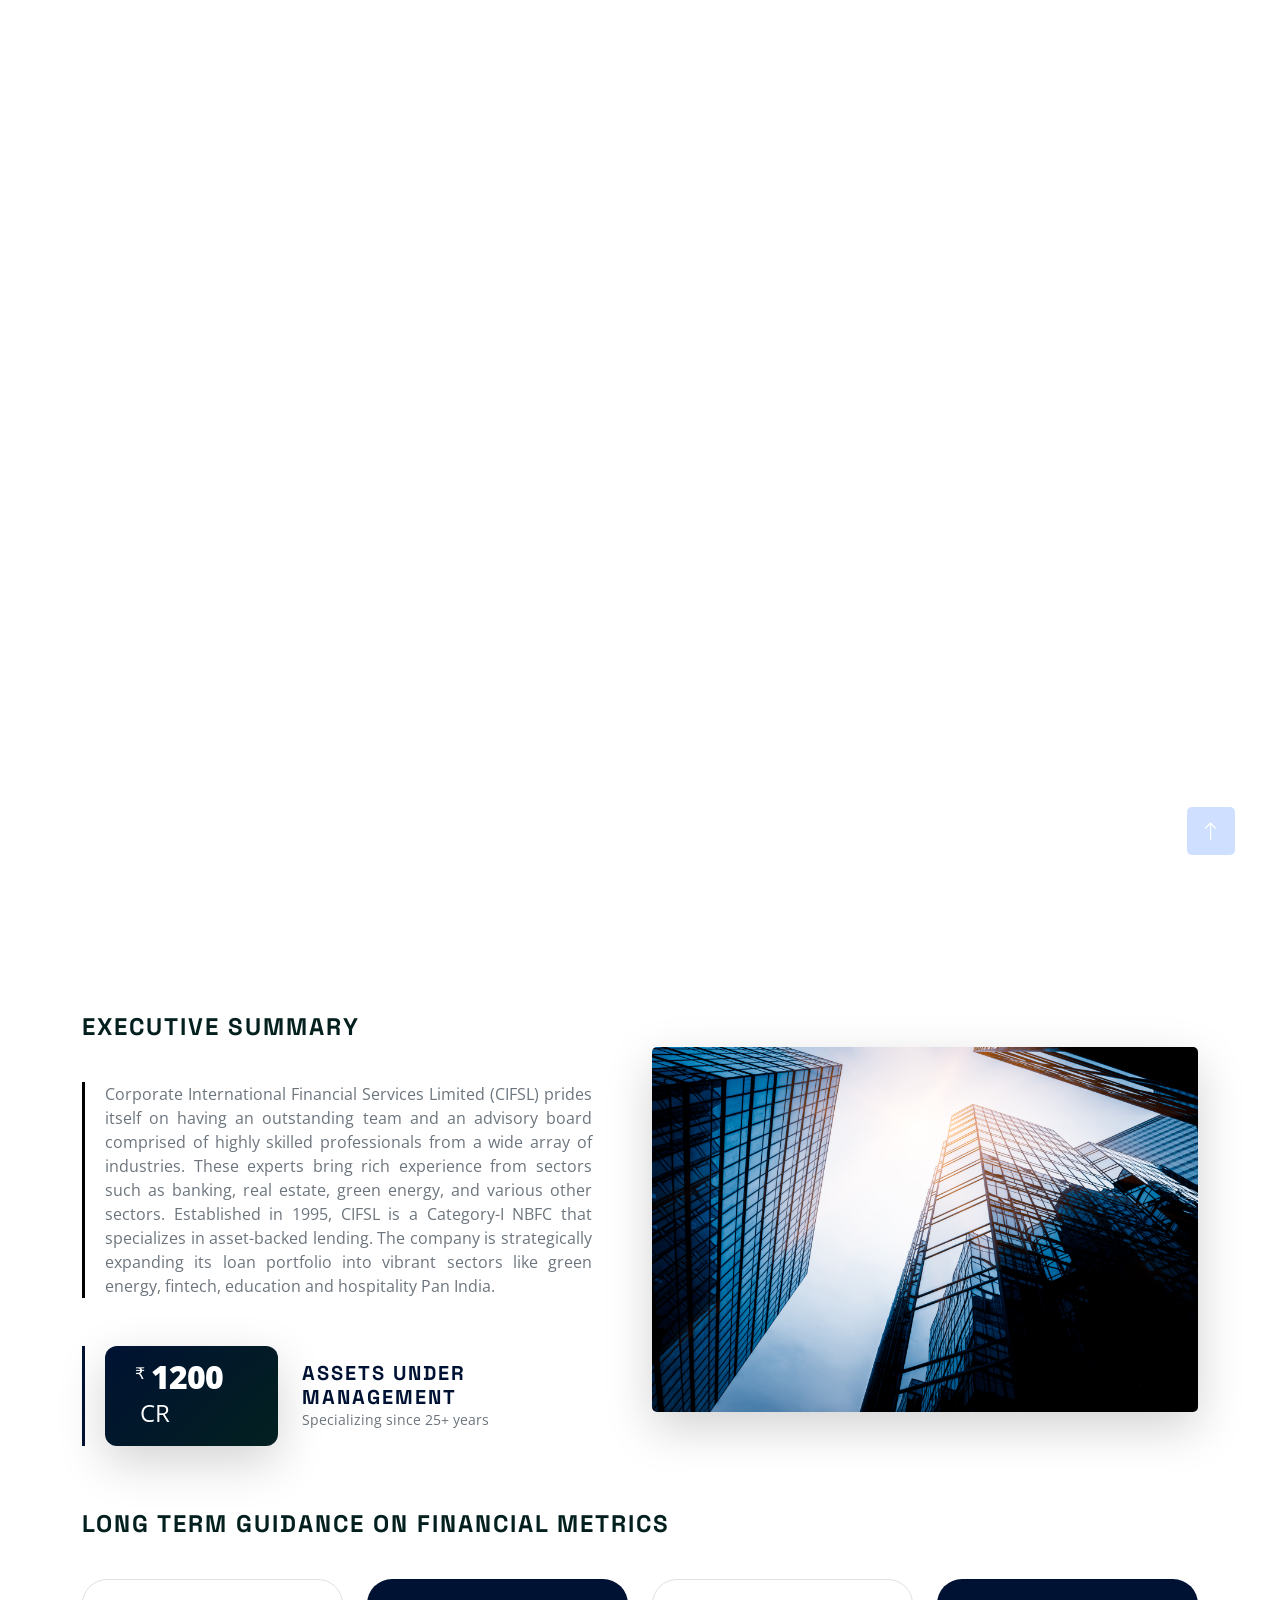
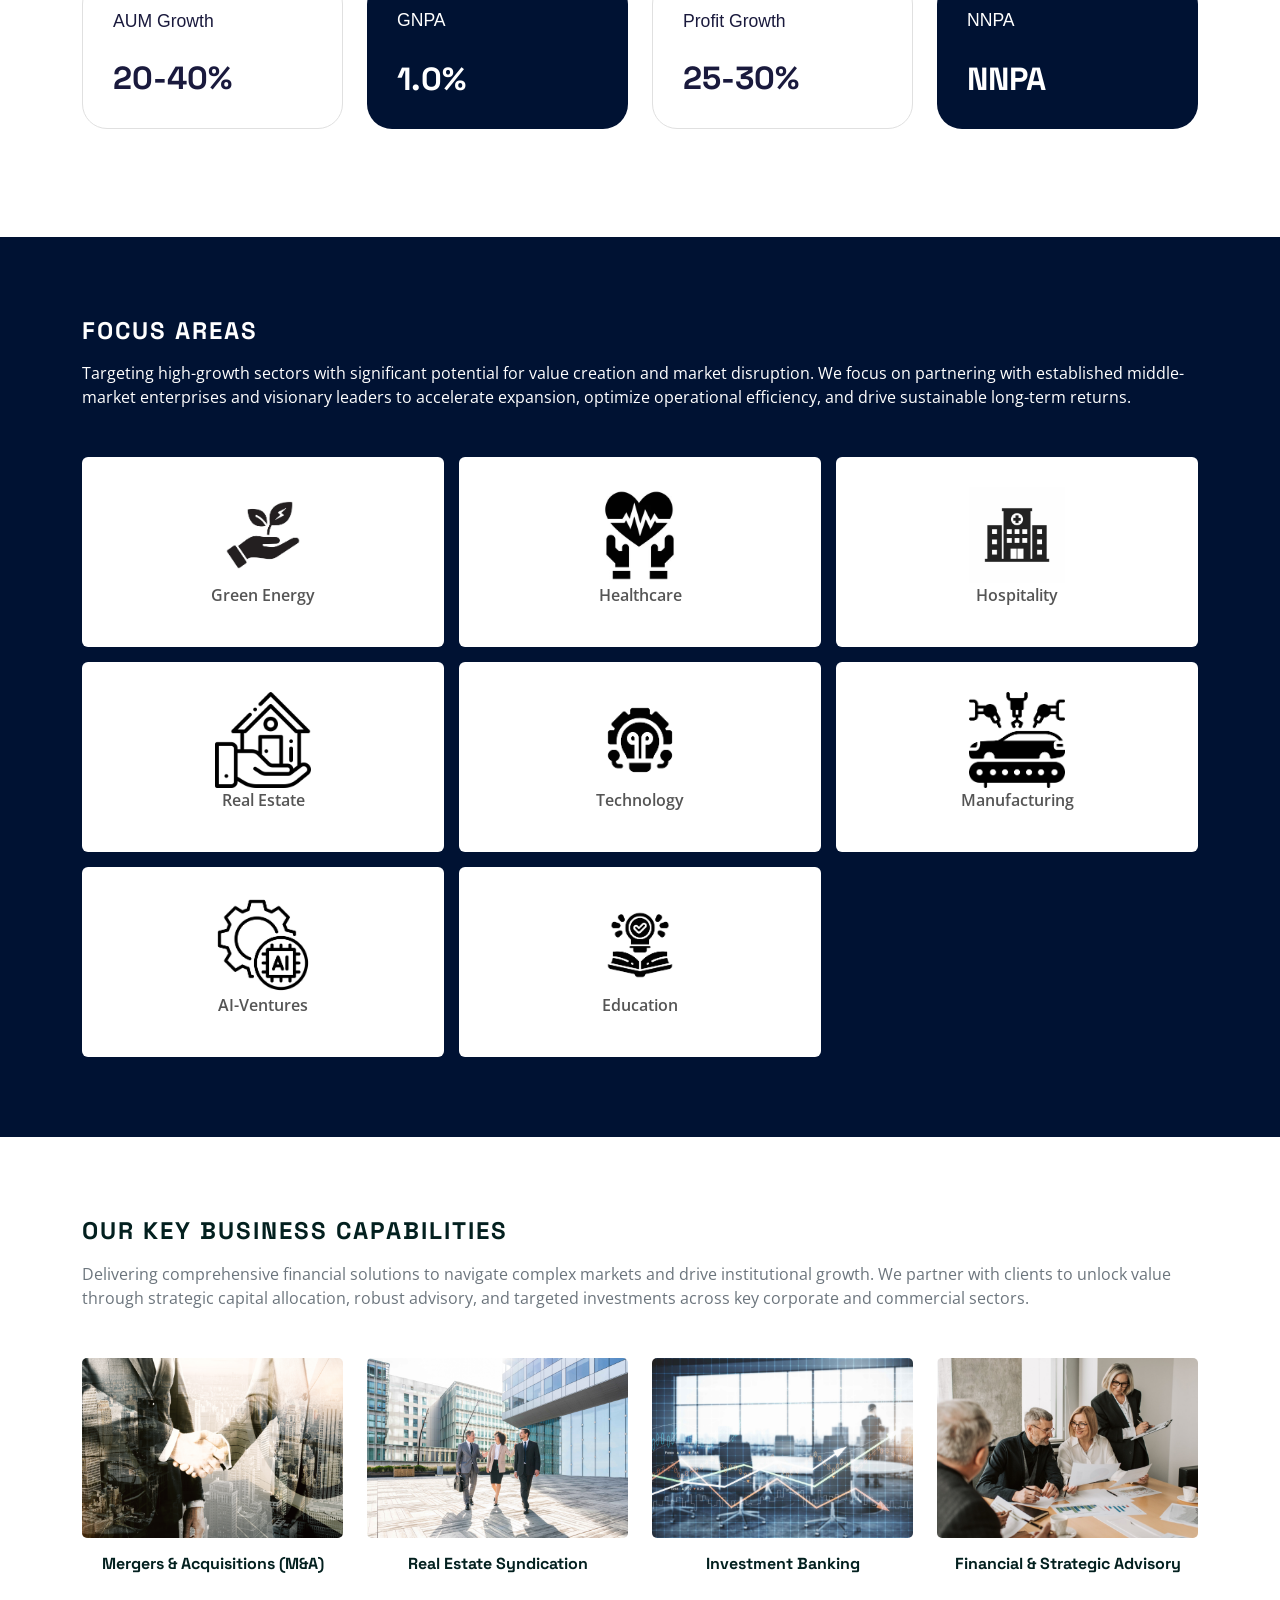
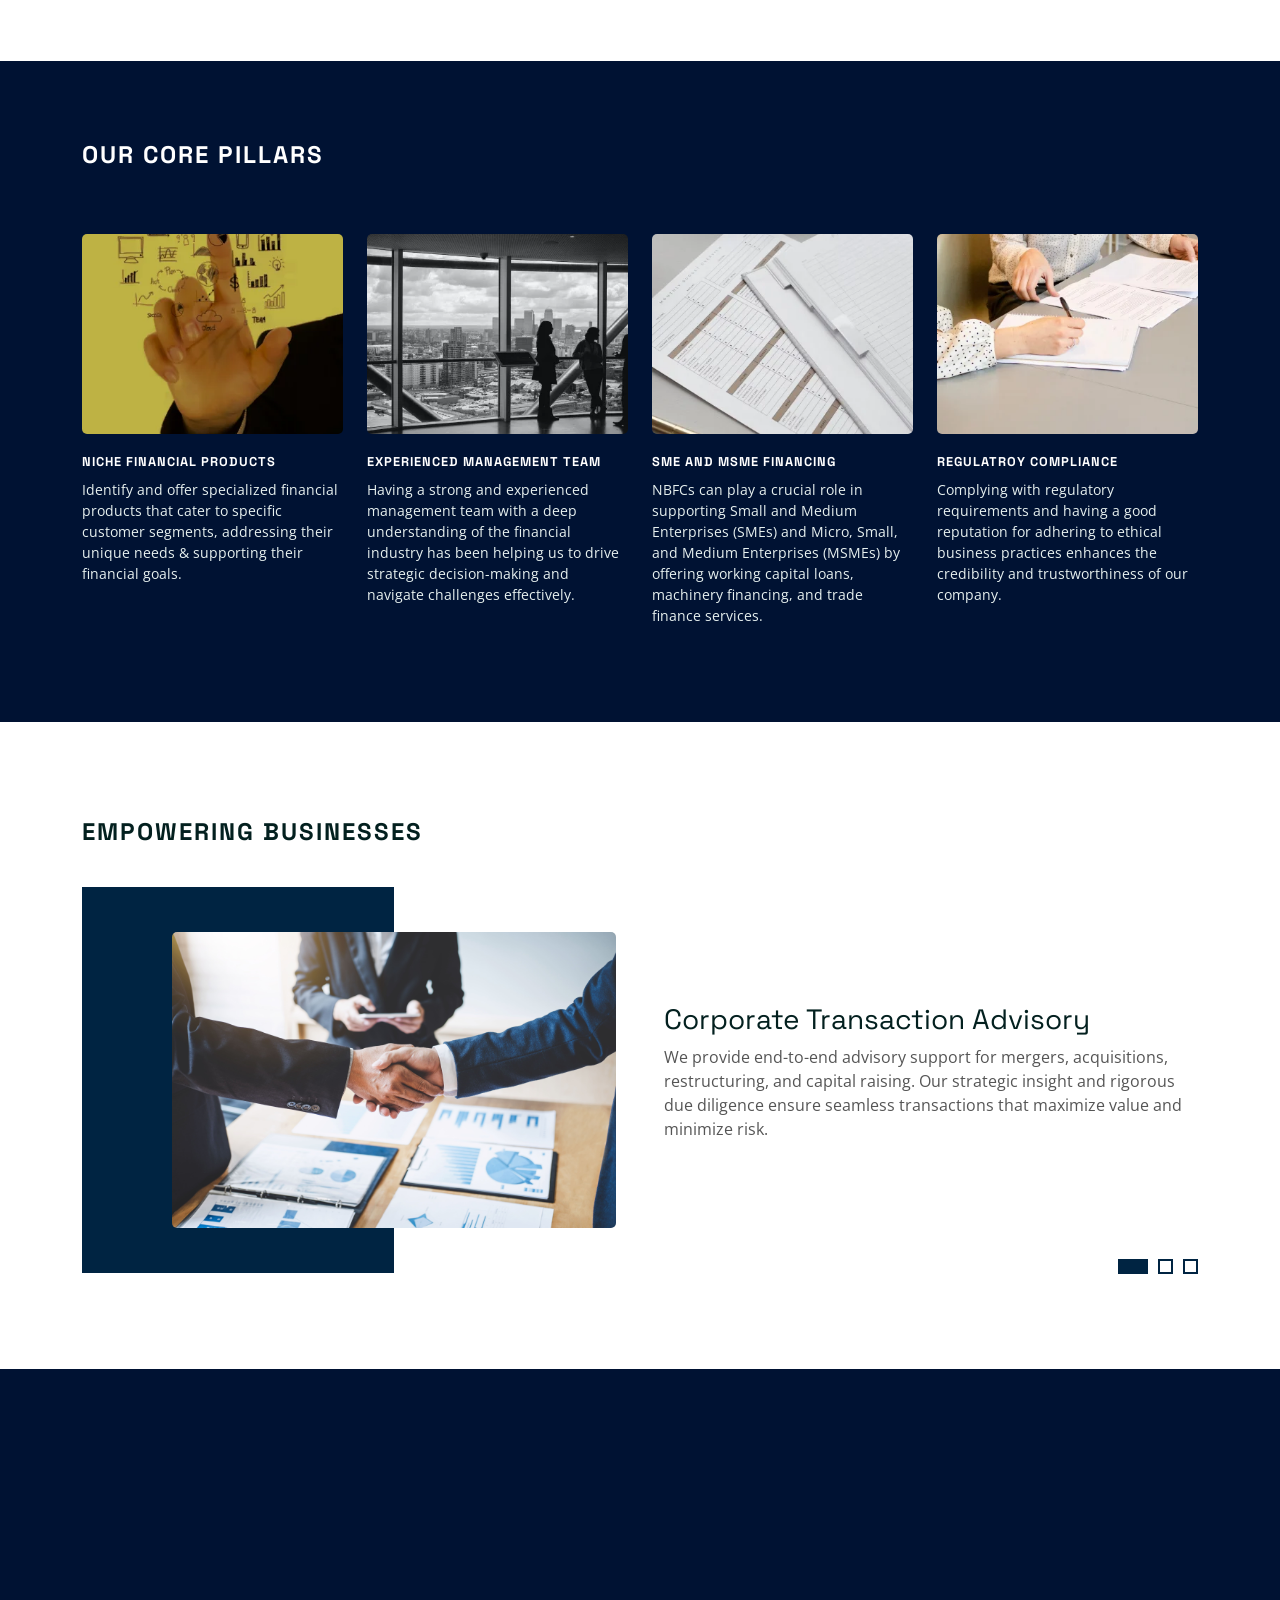
==== index.html @ 02ec11ee "changes" ====
<!DOCTYPE html>
<html lang="en">

<head>
    <meta charset="utf-8">
    <title>CIFSL</title>
    <meta content="width=device-width, initial-scale=1.0" name="viewport">
    <meta content="" name="keywords">
    <meta content="" name="description">

    <!-- Favicon -->
    <link href="img/favicon.ico" rel="icon">

    <!-- Google Web Fonts -->
    <link rel="preconnect" href="https://fonts.googleapis.com">
    <link rel="preconnect" href="https://fonts.gstatic.com" crossorigin>
    <link href="https://fonts.googleapis.com/css2?family=Open+Sans&family=Space+Grotesk&display=swap" rel="stylesheet">

    <!-- Icon Font Stylesheet -->
    <link href="https://cdnjs.cloudflare.com/ajax/libs/font-awesome/5.10.0/css/all.min.css" rel="stylesheet">
    <link href="https://cdn.jsdelivr.net/npm/bootstrap-icons@1.4.1/font/bootstrap-icons.css" rel="stylesheet">
    <link rel="stylesheet" href="https://cdnjs.cloudflare.com/ajax/libs/font-awesome/6.4.2/css/all.min.css">

    <!-- Libraries Stylesheet -->
    <link href="lib/animate/animate.min.css" rel="stylesheet">
    <link href="lib/owlcarousel/assets/owl.carousel.min.css" rel="stylesheet">

    <!-- Customized Bootstrap Stylesheet -->
    <link href="css/bootstrap.min.css" rel="stylesheet">

    <!-- Template Stylesheet -->
    <link href="css/style.css" rel="stylesheet">
    <style>
        .bg-navy {
            background-color: #001233;
        }
        
        .text-navy {
            color: #001233;
        }

        /* Section Spacing */
        .section-padding {
            padding: 80px 0;
        }

        /* Purpose Section Customizations */
        .purpose-border {
            border-left: 3px solid #000;
            padding-left: 20px;
            margin-bottom: 25px;
        }
        
        .section-heading {
            font-weight: 700;
            text-transform: uppercase;
            letter-spacing: 2px;
            margin-bottom: 40px;
        }

        /* Feature Cards (Dark Section) */
        .feature-img-container {
            width: 100%;
            height: 200px;
            overflow: hidden;
            margin-bottom: 20px;
        }
        .feature-img-container img {
            width: 100%;
            height: 100%;
            object-fit: cover;
        }

        .dark-card-subtitle {
            font-size: 0.8rem;
            font-weight: 700;
            text-transform: uppercase;
            margin-bottom: 10px;
            letter-spacing: 1px;
        }

        /* Focus Areas Grid */
        .focus-areas-grid {
            display: grid;
            grid-template-columns: repeat(3, 1fr);
            gap: 15px;
        }
        @media (max-width: 1200px) {
            .focus-areas-grid {
                grid-template-columns: repeat(4, 1fr);
            }
        }
        @media (max-width: 768px) {
            .focus-areas-grid {
                grid-template-columns: repeat(2, 1fr);
            }
        }
        
        .focus-card {
            background-color: white;
            padding: 30px 15px;
            text-align: center;
            height: 100%;
            transition: transform 0.3s ease;
            border-radius: 6px;
        }
        .focus-card:hover {
            transform: translateY(-5px);
            box-shadow: 0 10px 20px rgba(0,0,0,0.2);
        }
        .focus-card i {
            font-size: 2.5rem;
            color: #0b1528;
            margin-bottom: 15px;
        }
        .focus-card p {
            font-size: 1rem;
            font-weight: 600;
            margin-bottom: 0;
        }

        /* Custom Styles for the Metrics Section */
        .metrics-section {
            padding: 60px 0;
            background-color: #ffffff; /* Clean white background */
            font-family: Arial, sans-serif;
        }
        
        .metrics-title {
            color: #03201f; /* Dark teal color for heading */
            font-weight: 700;
            font-size: 1.2rem;
            margin-bottom: 50px;
        }
        
        .stat-value {
            color: #0dcaf0 !important; /* Light cyan/teal color for numbers */
            font-weight: 700;
            font-size: 2.2rem;
            margin-bottom: 8px;
        }
        
        .stat-label {
            color: #6c757d ; /* Muted gray for text below numbers */
            font-size: 0.9rem;
            font-weight: 500;
        }
        /*nav bar*/
        .log {
            display: none;
        }

        .bg-blue .log {
            display: block;
        }
    </style>
</head>

<body>
    <!-- Spinner Start -->
    <div id="spinner"
        class="show bg-white position-fixed translate-middle w-100 vh-100 top-50 start-50 d-flex align-items-center justify-content-center">
        <div class="spinner-grow text-primary" style="width: 3rem; height: 3rem;" role="status">
            <span class="sr-only">Loading...</span>
        </div>
    </div>
    <!-- Spinner End -->

    <!-- Navbar Start -->
    <div class="container-fluid sticky-top px-5">
        <div class="container-fluid px-5">
            <nav class="navbar navbar-expand-lg navbar-light">
                <img src="./banner/cifls-logo-light.svg" alt="" class="img-fluid log" style="height: 4rem;">
                <a href="index.html" class="navbar-brand" style="visibility: hidden;">
                    <h1>iSTUDIO</h1>
                </a>
                <button type="button" class="navbar-toggler ms-auto me-0" data-bs-toggle="collapse"
                    data-bs-target="#navbarCollapse">
                    <span class="navbar-toggler-icon"></span>
                </button>
                <div class="collapse navbar-collapse" id="navbarCollapse">
                    <div class="navbar-nav ms-auto">
                        <a href="index.html" class="nav-item nav-link active">Home</a>
                        <div class="nav-item dropdown d-none">
                            <a href="#!" class="nav-link dropdown-toggle" data-bs-toggle="dropdown">Services</a>
                            <div class="dropdown-menu bg-light mt-2">
                                <a href="./ma.html" class="dropdown-item">Mergers & Acquisitions (M&A) Consulting</a>
                                <a href="./real.html" class="dropdown-item">Real Estate Syndication & Financial & Strategic Advisory</a>
                                <a href="./invest.html" class="dropdown-item">Investment Banking</a>
                                <a href="./finance.html" class="dropdown-item">Financial & Strategic Advisory</a>
                            </div>
                        </div>
                        <li class="nav-item dropdown position-static">
                            <a class="nav-link dropdown-toggle" href="#" data-bs-toggle="dropdown">
                                Services
                            </a>
                        
                            <div class="dropdown-menu w-100 mt-0 border-0 shadow">
                                <div class="container-fluid py-4">
                                    <div class="row">

                                        <div class="col-md-4 ps-5">
                                            <img src="./img/newsletter.jpg" alt="" class="img-fluid">
                                        </div>

                                        <div class="col-md-3"></div>
                        
                                        <div class="col-md-3">
                                            <h6 class="fw-bold">Corporate Advisory</h6>
                                            <a href="./ma.html" class="dropdown-item ps-0">Mergers & Acquisitions Consulting</a>
                                            <a href="./invest.html" class="dropdown-item ps-0">Investment Banking</a>
                                        </div>
                        
                                        <div class="col-md-2">
                                            <h6 class="fw-bold">Investment Solutions</h6>
                                            <a href="./real.html" class="dropdown-item ps-0">Real Estate Syndication</a>
                                            <a href="./finance.html" class="dropdown-item ps-0">Financial & Strategic Advisory</a>
                                        </div>
                        
                                        <div class="col-md-2 d-none">
                                            <h6 class="fw-bold">Strategic Services</h6>
                                            <a href="./finance.html" class="dropdown-item ps-0">Financial Advisory</a>
                                            <a href="./finance.html" class="dropdown-item ps-0">Strategic Advisory</a>
                                        </div>
                    
                        
                                    </div>
                                </div>
                            </div>
                        </li>
                        <a href="./legacy.html" class="nav-item nav-link">Legacy</a>
                        <a href="./mission.html" class="nav-item nav-link">Mission</a>
                        <a href="./team.html" class="nav-item nav-link">Team</a>
                        <a href="./contact.html" class="nav-item nav-link">Contact</a>
                    </div>
                </div>
            </nav>
        </div>
    </div>
    <!-- Navbar End -->

    <!-- Hero Start -->
    <div class="container-fluid pb-5 hero-header mb-5">
    
    <video autoplay loop muted playsinline class="hero-video">
        <source src="./banner/banner-2.mp4" type="video/mp4">
    </video>

    <div class="hero-overlay"></div>

    <div class="container py-5 position-relative hero-content text-white mt-9">
        <div class="row g-5 align-items-center mb-5">
            <div class="col-lg-9">
                <h1 class="display-1 mb-4 animated slideInRight text-white">Empowering Growth with Financial Solutions</h1>
            </div>
        </div>
    </div>
    </div>

    <div class="container-fluid pb-5 hero-header bg-light mb-5 d-none">
        <div class="container py-5">
            <div class="row g-5 align-items-center mb-5">
                <div class="col-lg-6">
                    <h1 class="display-1 mb-4 animated slideInRight">We Make Your <span class="text-primary">Home</span>
                        Better</h1>
                    <h5 class="d-inline-block border border-2 border-white py-3 px-5 mb-0 animated slideInRight">
                        An Award Winning Studio Since 1990</h5>
                </div>
                <div class="col-lg-6 d-none">
                    <div class="owl-carousel header-carousel animated fadeIn">
                        <img class="img-fluid" src="img/hero-slider-1.jpg" alt="">
                        <img class="img-fluid" src="img/hero-slider-2.jpg" alt="">
                        <img class="img-fluid" src="img/hero-slider-3.jpg" alt="">
                    </div>
                </div>
            </div>
            <div class="row g-5 animated fadeIn d-none">
                <div class="col-md-6 col-lg-3">
                    <div class="d-flex align-items-center">
                        <div class="flex-shrink-0 btn-square border border-2 border-white me-3">
                            <i class="fa fa-robot text-primary"></i>
                        </div>
                        <h5 class="lh-base mb-0">Crafted Furniture</h5>
                    </div>
                </div>
                <div class="col-md-6 col-lg-3">
                    <div class="d-flex align-items-center">
                        <div class="flex-shrink-0 btn-square border border-2 border-white me-3">
                            <i class="fa fa-robot text-primary"></i>
                        </div>
                        <h5 class="lh-base mb-0">Sustainable Material</h5>
                    </div>
                </div>
                <div class="col-md-6 col-lg-3">
                    <div class="d-flex align-items-center">
                        <div class="flex-shrink-0 btn-square border border-2 border-white me-3">
                            <i class="fa fa-robot text-primary"></i>
                        </div>
                        <h5 class="lh-base mb-0">Innovative Architects</h5>
                    </div>
                </div>
                <div class="col-md-6 col-lg-3">
                    <div class="d-flex align-items-center">
                        <div class="flex-shrink-0 btn-square border border-2 border-white me-3">
                            <i class="fa fa-robot text-primary"></i>
                        </div>
                        <h5 class="lh-base mb-0">Budget Friendly</h5>
                    </div>
                </div>
            </div>
        </div>
    </div>
    <!-- Hero End -->

    <style>
        /* Styling for Prominence */
        .aum-container {
            border-left: 3px solid #001233;
            padding-left: 20px;
        }
    
        .aum-highlight {
            background: linear-gradient(135deg, #001233 0%, #03201f 100%);
            color: #ffffff;
            padding: 15px 30px;
            border-radius: 12px;
            display: inline-block;
            position: relative;
            overflow: hidden;
        }
    

        .currency {
            font-size: 1rem;
            vertical-align: top;
            margin-right: 2px;
            font-weight: 300;
        }
    
        .amount {
            font-size: 2rem;
            font-weight: 800;
            line-height: 1;
            letter-spacing: -1px;
        }
    
        .unit {
            font-size: 1.5rem;
            text-transform: uppercase;
            margin-left: 5px;
            font-weight: 400;
        }
    
        .tracking-wider {
            letter-spacing: 2px;
            color: #001233;
        }
    
    </style>
    
    <section class="section-padding bg-white pt-4 pb-3">
        <div class="container">
            <div class="row align-items-center">
                <div class="col-lg-6 mb-4 mb-lg-0 pe-lg-5">
                    <h2 class="section-heading fs-4">Executive Summary</h2>
                    <div class="purpose-border">
                        <p class="text-muted mb-4" style="text-align: justify;">Corporate International Financial Services
                            Limited (CIFSL) prides itself on having an outstanding team and an advisory board comprised of
                            highly skilled professionals from a wide array of industries. These experts bring rich
                            experience from sectors such as banking, real estate, green energy, and various other sectors.
                            Established in 1995, CIFSL is a Category-I NBFC that specializes in asset-backed lending. The
                            company is strategically expanding its loan portfolio into vibrant sectors like green energy,
                            fintech, education and hospitality Pan India.</p>
                    </div>
    
                    <div class="aum-container d-flex align-items-center mt-5">
                        <div class="aum-highlight shadow-lg">
                            <span class="currency">₹</span>
                            <span class="amount">1200</span>
                            <span class="unit">cr</span>
                        </div>
    
                        <div class="aum-details ms-4">
                            <h5 class="mb-0 fw-bold text-uppercase tracking-wider">Assets Under Management</h5>
                            <p class="mb-0 text-muted small">Specializing since 25+ years</p>
                        </div>
                    </div>
                </div>
                <div class="col-lg-6">
                    <img src="./banner/sum.jpg" alt="Aircraft" class="img-fluid w-100 shadow-lg rounded-1">
                </div>
            </div>
        </div>
    </section>


    <style>
        /* Main Card Styling */
        .stat-card {
            padding: 30px;
            border-radius: 25px;
            /* Matches the soft rounded corners in the image */
            min-height: 150px;
            display: flex;
            flex-direction: column;
            justify-content: space-between;
            border: none;
            transition: transform 0.3s ease;
        }
    
        /* Individual Card Backgrounds */
        .card-white {
            background-color: #ffffff;
            border: 1px solid #e0e0e0;
        }
    
        .card-light-purple {
            background-color: #efeffa;
            /* Light lavender tint */
        }
    
        .card-blue {
            background-color: #001233;
            /* Soft blue from the image */
        }
    
        /* Typography */
        .stat-label {
            font-weight: 500;
            font-size: 1.1rem;
            color: #1a1a3d;
            line-height: 1.3;
        }
    
        .stat-number {
            font-size: 2rem;
            /* Large, bold numbers as seen in stats */
            font-weight: 700;
            color: #1a1a3d;
            margin-bottom: 0;
        }
    
        .stat-icon {
            font-size: 1.5rem;
            color: #1a1a3d;
            opacity: 0.7;
        }
    
        /* Interactive Effect */
        .stat-card:hover {
            transform: translateY(-10px);
        }
    </style>
    
    <section class="metrics-section pt-0">
        <div class="container my-5">
            <h2 class="section-heading fs-4">Long Term Guidance on Financial Metrics</h2>
            <div class="row g-4 justify-content-center">
                <div class="col-md-3">
                    <div class="stat-card card-white">
                        <div class="d-flex justify-content-between align-items-start">
                            <p class="stat-label">AUM Growth</p>
                            
                        </div>
                        <h4 class="stat-number">20-40%</h4>
                    </div>
                </div>
    
    
                <div class="col-md-3">
                    <div class="stat-card card-blue">
                        <div class="d-flex justify-content-between align-items-start">
                            <p class="stat-label text-white">GNPA</p>
                           
                        </div>
                        <h2 class="stat-number text-white">1.0%</h2>
                    </div>
                </div>

                <div class="col-md-3">
                    <div class="stat-card card-white">
                        <div class="d-flex justify-content-between align-items-start">
                            <p class="stat-label">Profit Growth</p>
                           
                        </div>
                        <h4 class="stat-number">25-30%</h4>
                    </div>
                </div>
                <div class="col-md-3">
                    <div class="stat-card card-blue">
                        <div class="d-flex justify-content-between align-items-start">
                            <p class="stat-label text-white">NNPA</p>
                           
                        </div>
                        <h2 class="stat-number text-white">NNPA</h2>
                    </div>
                </div>
            </div>
        </div>
    </section>

    <style>
        .focus-icon {
            height: 6rem;
        }
    
        /* Hide paragraph initially */
        .focus-description {
            max-height: 0;
            overflow: hidden;
            opacity: 0;
            transition: all 0.4s ease;
            font-size: 14px;
            line-height: 1.6;
            margin-top: 10px;
            text-align: center;
            padding: 0 10px;
        }
    
        /* Show paragraph on hover */
        .focus-card:hover .focus-description {
            max-height: 200px;
            opacity: 1;
        }
    
        /* Optional subtle hover effect */
        .focus-card:hover {
            transform: translateY(-5px);
        }
    
    </style>
    
    <section class="section-padding bg-navy">
        <div class="container">
            <h2 class="section-heading fs-4 text-white mb-3">FOCUS AREAS</h2>
            <p class=" mb-5 w-100 text-white">
                Targeting high-growth sectors with significant potential for value creation and market disruption. We focus
                on partnering with established middle-market enterprises and visionary leaders to accelerate expansion,
                optimize operational efficiency, and drive sustainable long-term returns.
            </p>
            <div class="focus-areas-grid">
                <div class="focus-card">
                    <img src="./banner/icons/green.jpg" alt="" class="img-fluid focus-icon">
                    <p>Green Energy</p>
                    <p class="focus-description">
                        Exploring funding opportunities for various innovative green energy projects
                    </p>
                </div>
                <div class="focus-card">
                    <img src="./banner/icons/healthcare.jpg" alt="" class="img-fluid focus-icon">
                    <p>Healthcare</p>
                    <p class="focus-description">
                        Seeking alternative class of instruments for revolutionary healthcare specialists
                    </p>
                </div>
                <div class="focus-card">
                    <img src="./banner/icons/hospttal.jpg" alt="" class="img-fluid focus-icon">
                    <p>Hospitality</p>
                    <p class="focus-description">
                        Ideating various structured products to ensure sustained growth in the hospitality industry.
                    </p>
                </div>
                <div class="focus-card">
                    <img src="./banner/icons/real.png" alt="" class="img-fluid focus-icon">
                    <p>Real Estate</p>
                    <p class="focus-description">
                        Bridging the gap enabling to create niche projects in the commercial and
                        residential space.
                    </p>
                </div>
                <div class="focus-card">
                    <img src="./banner/icons/tech.png" alt="" class="img-fluid focus-icon">
                    <p>Technology</p>
                    <p class="focus-description">
                        Innovativing financial products and services spanning across various industry verticles.
                    </p>
                </div>
    
                <div class="focus-card">
                    <img src="./banner/icons/manufacture.png" alt="" class="img-fluid focus-icon">
                    <p>Manufacturing</p>
                    <p class="focus-description">
                        Creating a vision aligned with dynamic transitions taking place in the manufacturing sector
                    </p>
                </div>
    
                <div class="focus-card">
                    <img src="./banner/icons/ai.jpg" alt="" class="img-fluid focus-icon">
                    <p>AI-Ventures</p>
                    <p class="focus-description">
                        Empowering start-ups & businesses for exponential growth in this field.
                    </p>
                </div>
                <div class="focus-card">
                    <img src="./banner/icons/education.jpg" alt="" class="img-fluid focus-icon">
                    <p>Education</p>
                    <p class="focus-description">
                        Helping children realize their potential and take a defining step towards a brighter tomorrow
                    </p>
                </div>
    
            </div>
        </div>
    </section>

    <section class="section-padding bg-white">
        <div class="container">
            <h2 class="section-heading fs-4 mb-3">OUR KEY BUSINESS CAPABILITIES</h2>
            <p class="text-muted mb-5 w-100">Delivering comprehensive financial solutions to navigate complex markets and drive institutional growth. We partner with clients to unlock value through strategic capital allocation, robust advisory, and targeted investments across key corporate and commercial sectors.</p>
            
            <div class="row g-4 text-center text-md-start">
                <div class="col-md-3">
                    <a href="./ma.html">
                        <img src="./banner/ma1.png" class="img-fluid w-100 mb-3 rounded-1" alt="Aerospace">
                    <h5 class="fs-6 fw-bold text-center">Mergers & Acquisitions (M&A)</h5>
                    </a>
                </div>
                <div class="col-md-3">
                    <a href="./real.html">
                        <img src="./banner/Frame 2.png" class="img-fluid w-100 mb-3 rounded-1" alt="Dual-Use">
                    <h5 class="fs-6 fw-bold text-center">Real Estate Syndication</h5>
                    </a>
                </div>
                <div class="col-md-3">
                    <a href="./invest.html">
                        <img src="./banner/Frame 1.png" class="img-fluid w-100 mb-3 rounded-1" alt="Energy">
                    <h5 class="fs-6 fw-bold text-center">Investment Banking</h5>
                    </a>
                </div>
                <div class="col-md-3">
                    <a href="./finance.html">
                        <img src="./banner/fs1.png" class="img-fluid w-100 mb-3 rounded-1" alt="Energy">
                    <h5 class="fs-6 fw-bold text-center">Financial & Strategic Advisory</h5>
                    </a>
                </div>
            </div>
        </div>
    </section>

    <section class="section-padding bg-navy text-white">
        <div class="container">
            <h2 class="section-heading fs-4 text-white">OUR CORE PILLARS</h2>
            <div class="row g-4 mt-3">
                <div class="col-md-3">
                    <div class="feature-img-container">
                        <img src="./banner/New folder/niche.webp" alt="Top Tech" class="rounded-1">
                    </div>
                    <h4 class="dark-card-subtitle text-info">Niche Financial Products</h4>
                    <p class="small text-light opacity-75">Identify and offer specialized financial products that cater to specific customer segments, addressing their unique needs & supporting their financial goals.</p>
                </div>
                <div class="col-md-3">
                    <div class="feature-img-container">
                        <img src="./banner/New folder/expert.webp" alt="Partners" class="rounded-1">
                    </div>
                    <h4 class="dark-card-subtitle text-info">Experienced Management Team</h4>
                    <p class="small text-light opacity-75">Having a strong and experienced management team with a deep understanding of the financial industry has been helping us to drive strategic decision-making and navigate challenges effectively.</p>
                </div>
                <div class="col-md-3">
                    <div class="feature-img-container">
                        <img src="./banner/New folder/sme.webp" alt="Operators" class="rounded-1">
                    </div>
                    <h4 class="dark-card-subtitle text-info">
                    SME and MSME Financing</h4>
                    <p class="small text-light opacity-75">NBFCs can play a crucial role in supporting Small and Medium Enterprises (SMEs) and Micro, Small, and Medium Enterprises (MSMEs) by offering working capital loans, machinery financing, and trade finance services.</p>
                </div> 
                <div class="col-md-3">
                    <div class="feature-img-container">
                        <img src="./banner/New folder/complinace.webp" alt="Top Tech" class="rounded-1">
                    </div>
                    <h4 class="dark-card-subtitle text-info">
                    Regulatroy Compliance</h4>
                    <p class="small text-light opacity-75">Complying with regulatory requirements and having a good reputation for adhering to ethical business practices enhances the credibility and trustworthiness of our company.</p>
                </div>
            </div>
        </div>
    </section>

    <!-- About Start -->
    <div class="container-fluid py-5 d-none">
        <div class="container">
            <div class="row g-5">
                <div class="col-lg-6">
                    <div class="row">
                        <div class="col-6 wow fadeIn" data-wow-delay="0.1s">
                            <img class="img-fluid" src="img/about-1.jpg" alt="">
                        </div>
                        <div class="col-6 wow fadeIn" data-wow-delay="0.3s">
                            <img class="img-fluid h-75" src="img/about-2.jpg" alt="">
                            <div class="h-25 d-flex align-items-center text-center bg-primary px-4">
                                <h4 class="text-white lh-base mb-0">Award Winning Studio Since 1990</h4>
                            </div>
                        </div>
                    </div>
                </div>
                <div class="col-lg-6 wow fadeIn" data-wow-delay="0.5s">
                    <h1 class="mb-5"><span class="text-uppercase text-primary bg-light px-2">History</span> of Our
                        Creation</h1>
                    <p class="mb-4">Tempor erat elitr rebum at clita. Diam dolor diam ipsum et tempor sit. Aliqu diam
                        amet diam et eos labore. Clita erat ipsum et lorem et sit, sed stet no labore lorem sit. Sanctus
                        clita duo justo et tempor eirmod magna dolore erat amet</p>
                    <p class="mb-5">Aliqu diam amet diam et eos labore. Clita erat ipsum et lorem et sit, sed stet no
                        labore lorem sit. Sanctus clita duo justo et tempor.</p>
                    <div class="row g-3">
                        <div class="col-sm-6">
                            <h6 class="mb-3"><i class="fa fa-check text-primary me-2"></i>Award Winning</h6>
                            <h6 class="mb-0"><i class="fa fa-check text-primary me-2"></i>Professional Staff</h6>
                        </div>
                        <div class="col-sm-6">
                            <h6 class="mb-3"><i class="fa fa-check text-primary me-2"></i>24/7 Support</h6>
                            <h6 class="mb-0"><i class="fa fa-check text-primary me-2"></i>Fair Prices</h6>
                        </div>
                    </div>
                    <div class="d-flex align-items-center mt-5">
                        <a class="btn btn-primary px-4 me-2" href="#!">Read More</a>
                        <a class="btn btn-outline-primary btn-square border-2 me-2" href="#!"><i
                                class="fab fa-facebook-f"></i></a>
                        <a class="btn btn-outline-primary btn-square border-2 me-2" href="#!"><i
                                class="fab fa-twitter"></i></a>
                        <a class="btn btn-outline-primary btn-square border-2 me-2" href="#!"><i
                                class="fab fa-instagram"></i></a>
                        <a class="btn btn-outline-primary btn-square border-2" href="#!"><i
                                class="fab fa-linkedin-in"></i></a>
                    </div>
                </div>
            </div>
        </div>
    </div>
    <!-- About End -->


    <!-- Feature Start -->
    <div class="container-fluid py-5 d-none">
        <div class="container">
            <div class="text-center wow fadeIn" data-wow-delay="0.1s">
                <h1 class="mb-5">Why People <span class="text-uppercase text-primary bg-light px-2">Choose Us</span>
                </h1>
            </div>
            <div class="row g-5 align-items-center text-center">
                <div class="col-md-6 col-lg-4 wow fadeIn" data-wow-delay="0.1s">
                    <i class="fa fa-calendar-alt fa-5x text-primary mb-4"></i>
                    <h4>25+ Years Experience</h4>
                    <p class="mb-0">Clita erat ipsum et lorem et sit, sed stet no labore lorem sit. Sanctus clita duo
                        justo et tempor eirmod magna dolore erat amet</p>
                </div>
                <div class="col-md-6 col-lg-4 wow fadeIn" data-wow-delay="0.3s">
                    <i class="fa fa-tasks fa-5x text-primary mb-4"></i>
                    <h4>Best Interior Design</h4>
                    <p class="mb-0">Clita erat ipsum et lorem et sit, sed stet no labore lorem sit. Sanctus clita duo
                        justo et tempor eirmod magna dolore erat amet</p>
                </div>
                <div class="col-md-6 col-lg-4 wow fadeIn" data-wow-delay="0.5s">
                    <i class="fa fa-pencil-ruler fa-5x text-primary mb-4"></i>
                    <h4>Innovative Architects</h4>
                    <p class="mb-0">Clita erat ipsum et lorem et sit, sed stet no labore lorem sit. Sanctus clita duo
                        justo et tempor eirmod magna dolore erat amet</p>
                </div>
                <div class="col-md-6 col-lg-4 wow fadeIn" data-wow-delay="0.1s">
                    <i class="fa fa-user fa-5x text-primary mb-4"></i>
                    <h4>Customer Satisfaction</h4>
                    <p class="mb-0">Clita erat ipsum et lorem et sit, sed stet no labore lorem sit. Sanctus clita duo
                        justo et tempor eirmod magna dolore erat amet</p>
                </div>
                <div class="col-md-6 col-lg-4 wow fadeIn" data-wow-delay="0.3s">
                    <i class="fa fa-hand-holding-usd fa-5x text-primary mb-4"></i>
                    <h4>Budget Friendly</h4>
                    <p class="mb-0">Clita erat ipsum et lorem et sit, sed stet no labore lorem sit. Sanctus clita duo
                        justo et tempor eirmod magna dolore erat amet</p>
                </div>
                <div class="col-md-6 col-lg-4 wow fadeIn" data-wow-delay="0.5s">
                    <i class="fa fa-check fa-5x text-primary mb-4"></i>
                    <h4>Sustainable Material</h4>
                    <p class="mb-0">Clita erat ipsum et lorem et sit, sed stet no labore lorem sit. Sanctus clita duo
                        justo et tempor eirmod magna dolore erat amet</p>
                </div>
            </div>
        </div>
    </div>
    <!-- Feature End -->


    <!-- Project Start -->
    <div class="container-fluid mt-5 d-none">
        <div class="container mt-5">
            <div class="row g-0">
                <div class="col-lg-5 wow fadeIn" data-wow-delay="0.1s">
                    <div class="d-flex flex-column justify-content-center bg-primary h-100 p-5">
                        <h1 class="text-white mb-5">Our Latest <span
                                class="text-uppercase text-primary bg-light px-2">Projects</span></h1>
                        <h4 class="text-white mb-0"><span class="display-1">6</span> of our latest projects</h4>
                    </div>
                </div>
                <div class="col-lg-7">
                    <div class="row g-0">
                        <div class="col-md-6 col-lg-4 wow fadeIn" data-wow-delay="0.2s">
                            <div class="project-item position-relative overflow-hidden">
                                <img class="img-fluid w-100" src="img/project-1.jpg" alt="">
                                <a class="project-overlay text-decoration-none" href="#!">
                                    <h4 class="text-white">Kitchen</h4>
                                    <small class="text-white">72 Projects</small>
                                </a>
                            </div>
                        </div>
                        <div class="col-md-6 col-lg-4 wow fadeIn" data-wow-delay="0.3s">
                            <div class="project-item position-relative overflow-hidden">
                                <img class="img-fluid w-100" src="img/project-2.jpg" alt="">
                                <a class="project-overlay text-decoration-none" href="#!">
                                    <h4 class="text-white">Bathroom</h4>
                                    <small class="text-white">67 Projects</small>
                                </a>
                            </div>
                        </div>
                        <div class="col-md-6 col-lg-4 wow fadeIn" data-wow-delay="0.4s">
                            <div class="project-item position-relative overflow-hidden">
                                <img class="img-fluid w-100" src="img/project-3.jpg" alt="">
                                <a class="project-overlay text-decoration-none" href="#!">
                                    <h4 class="text-white">Bedroom</h4>
                                    <small class="text-white">53 Projects</small>
                                </a>
                            </div>
                        </div>
                        <div class="col-md-6 col-lg-4 wow fadeIn" data-wow-delay="0.5s">
                            <div class="project-item position-relative overflow-hidden">
                                <img class="img-fluid w-100" src="img/project-4.jpg" alt="">
                                <a class="project-overlay text-decoration-none" href="#!">
                                    <h4 class="text-white">Living Room</h4>
                                    <small class="text-white">33 Projects</small>
                                </a>
                            </div>
                        </div>
                        <div class="col-md-6 col-lg-4 wow fadeIn" data-wow-delay="0.6s">
                            <div class="project-item position-relative overflow-hidden">
                                <img class="img-fluid w-100" src="img/project-5.jpg" alt="">
                                <a class="project-overlay text-decoration-none" href="#!">
                                    <h4 class="text-white">Furniture</h4>
                                    <small class="text-white">87 Projects</small>
                                </a>
                            </div>
                        </div>
                        <div class="col-md-6 col-lg-4 wow fadeIn" data-wow-delay="0.7s">
                            <div class="project-item position-relative overflow-hidden">
                                <img class="img-fluid w-100" src="img/project-6.jpg" alt="">
                                <a class="project-overlay text-decoration-none" href="#!">
                                    <h4 class="text-white">Rennovation</h4>
                                    <small class="text-white">69 Projects</small>
                                </a>
                            </div>
                        </div>
                    </div>
                </div>
            </div>
        </div>
    </div>
    <!-- Project End -->


    <!-- Service Start -->
    <div class="container-fluid py-5 d-none">
        <div class="container py-5">
            <div class="row g-5 align-items-center">
                <div class="col-lg-5 wow fadeIn" data-wow-delay="0.1s">
                    <h1 class="mb-5">Our Creative <span
                            class="text-uppercase text-primary bg-light px-2">Services</span></h1>
                    <p>Aliqu diam
                        amet diam et eos labore. Clita erat ipsum et lorem et sit, sed stet no labore lorem sit. Sanctus
                        clita duo justo et tempor eirmod magna dolore erat amet</p>
                    <p class="mb-5">Tempor erat elitr rebum at clita. Diam dolor diam ipsum et tempor sit. Aliqu diam
                        amet diam et eos labore. Clita erat ipsum et lorem et sit, sed stet no labore lorem sit. Sanctus
                        clita duo justo et tempor eirmod magna dolore erat amet</p>
                    <div class="d-flex align-items-center bg-light">
                        <div class="btn-square flex-shrink-0 bg-primary" style="width: 100px; height: 100px;">
                            <i class="fa fa-phone fa-2x text-white"></i>
                        </div>
                        <div class="px-3">
                            <h3>+0123456789</h3>
                            <span>Call us direct 24/7 for get a free consultation</span>
                        </div>
                    </div>
                </div>
                <div class="col-lg-7">
                    <div class="row g-0">
                        <div class="col-md-6 wow fadeIn" data-wow-delay="0.2s">
                            <div class="service-item h-100 d-flex flex-column justify-content-center bg-primary">
                                <a href="#!" class="service-img position-relative mb-4">
                                    <img class="img-fluid w-100" src="img/service-1.jpg" alt="">
                                    <h3>Interior Design</h3>
                                </a>
                                <p class="mb-0">Erat ipsum justo amet duo et elitr dolor, est duo duo eos lorem sed diam
                                    stet diam sed stet lorem.</p>
                            </div>
                        </div>
                        <div class="col-md-6 wow fadeIn" data-wow-delay="0.4s">
                            <div class="service-item h-100 d-flex flex-column justify-content-center bg-light">
                                <a href="#!" class="service-img position-relative mb-4">
                                    <img class="img-fluid w-100" src="img/service-2.jpg" alt="">
                                    <h3>Implement</h3>
                                </a>
                                <p class="mb-0">Erat ipsum justo amet duo et elitr dolor, est duo duo eos lorem sed diam
                                    stet diam sed stet lorem.</p>
                            </div>
                        </div>
                        <div class="col-md-6 wow fadeIn" data-wow-delay="0.6s">
                            <div class="service-item h-100 d-flex flex-column justify-content-center bg-light">
                                <a href="#!" class="service-img position-relative mb-4">
                                    <img class="img-fluid w-100" src="img/service-3.jpg" alt="">
                                    <h3>Renovation</h3>
                                </a>
                                <p class="mb-0">Erat ipsum justo amet duo et elitr dolor, est duo duo eos lorem sed diam
                                    stet diam sed stet lorem.</p>
                            </div>
                        </div>
                        <div class="col-md-6 wow fadeIn" data-wow-delay="0.8s">
                            <div class="service-item h-100 d-flex flex-column justify-content-center bg-primary">
                                <a href="#!" class="service-img position-relative mb-4">
                                    <img class="img-fluid w-100" src="img/service-4.jpg" alt="">
                                    <h3>Commercial</h3>
                                </a>
                                <p class="mb-0">Erat ipsum justo amet duo et elitr dolor, est duo duo eos lorem sed diam
                                    stet diam sed stet lorem.</p>
                            </div>
                        </div>
                    </div>
                </div>
            </div>
        </div>
    </div>
    <!-- Service End -->


    <!-- Team Start -->
    <div class="container-fluid bg-light py-5 d-none">
        <div class="container py-5">
            <h1 class="mb-5">Our Professional <span class="text-uppercase text-primary bg-light px-2">Designers</span>
            </h1>
            <div class="row g-4">
                <div class="col-md-6 col-lg-3 wow fadeIn" data-wow-delay="0.1s">
                    <div class="team-item position-relative overflow-hidden">
                        <img class="img-fluid w-100" src="img/team-1.jpg" alt="">
                        <div class="team-overlay">
                            <small class="mb-2">Architect</small>
                            <h4 class="lh-base text-light">Boris Johnson</h4>
                            <div class="d-flex justify-content-center">
                                <a class="btn btn-outline-primary btn-sm-square border-2 me-2" href="#!">
                                    <i class="fab fa-facebook-f"></i>
                                </a>
                                <a class="btn btn-outline-primary btn-sm-square border-2 me-2" href="#!">
                                    <i class="fab fa-twitter"></i>
                                </a>
                                <a class="btn btn-outline-primary btn-sm-square border-2 me-2" href="#!">
                                    <i class="fab fa-instagram"></i>
                                </a>
                                <a class="btn btn-outline-primary btn-sm-square border-2 me-2" href="#!">
                                    <i class="fab fa-linkedin-in"></i>
                                </a>
                            </div>
                        </div>
                    </div>
                </div>
                <div class="col-md-6 col-lg-3 wow fadeIn" data-wow-delay="0.3s">
                    <div class="team-item position-relative overflow-hidden">
                        <img class="img-fluid w-100" src="img/team-2.jpg" alt="">
                        <div class="team-overlay">
                            <small class="mb-2">Architect</small>
                            <h4 class="lh-base text-light">Donald Pakura</h4>
                            <div class="d-flex justify-content-center">
                                <a class="btn btn-outline-primary btn-sm-square border-2 me-2" href="#!">
                                    <i class="fab fa-facebook-f"></i>
                                </a>
                                <a class="btn btn-outline-primary btn-sm-square border-2 me-2" href="#!">
                                    <i class="fab fa-twitter"></i>
                                </a>
                                <a class="btn btn-outline-primary btn-sm-square border-2 me-2" href="#!">
                                    <i class="fab fa-instagram"></i>
                                </a>
                                <a class="btn btn-outline-primary btn-sm-square border-2 me-2" href="#!">
                                    <i class="fab fa-linkedin-in"></i>
                                </a>
                            </div>
                        </div>
                    </div>
                </div>
                <div class="col-md-6 col-lg-3 wow fadeIn" data-wow-delay="0.5s">
                    <div class="team-item position-relative overflow-hidden">
                        <img class="img-fluid w-100" src="img/team-3.jpg" alt="">
                        <div class="team-overlay">
                            <small class="mb-2">Architect</small>
                            <h4 class="lh-base text-light">Bradley Gordon</h4>
                            <div class="d-flex justify-content-center">
                                <a class="btn btn-outline-primary btn-sm-square border-2 me-2" href="#!">
                                    <i class="fab fa-facebook-f"></i>
                                </a>
                                <a class="btn btn-outline-primary btn-sm-square border-2 me-2" href="#!">
                                    <i class="fab fa-twitter"></i>
                                </a>
                                <a class="btn btn-outline-primary btn-sm-square border-2 me-2" href="#!">
                                    <i class="fab fa-instagram"></i>
                                </a>
                                <a class="btn btn-outline-primary btn-sm-square border-2 me-2" href="#!">
                                    <i class="fab fa-linkedin-in"></i>
                                </a>
                            </div>
                        </div>
                    </div>
                </div>
                <div class="col-md-6 col-lg-3 wow fadeIn" data-wow-delay="0.7s">
                    <div class="team-item position-relative overflow-hidden">
                        <img class="img-fluid w-100" src="img/team-4.jpg" alt="">
                        <div class="team-overlay">
                            <small class="mb-2">Architect</small>
                            <h4 class="lh-base text-light">Alexander Bell</h4>
                            <div class="d-flex justify-content-center">
                                <a class="btn btn-outline-primary btn-sm-square border-2 me-2" href="#!">
                                    <i class="fab fa-facebook-f"></i>
                                </a>
                                <a class="btn btn-outline-primary btn-sm-square border-2 me-2" href="#!">
                                    <i class="fab fa-twitter"></i>
                                </a>
                                <a class="btn btn-outline-primary btn-sm-square border-2 me-2" href="#!">
                                    <i class="fab fa-instagram"></i>
                                </a>
                                <a class="btn btn-outline-primary btn-sm-square border-2 me-2" href="#!">
                                    <i class="fab fa-linkedin-in"></i>
                                </a>
                            </div>
                        </div>
                    </div>
                </div>
            </div>
        </div>
    </div>
    <!-- Team End -->


    <!-- Testimonial Start -->
    <div class="container-xxl py-5 ">
        <div class="container py-5">
            <h2 class="section-heading fs-4">Empowering Businesses</h2>
            <div class="row justify-content-center">
                <div class="col-md-12 col-lg-12">
                    <div class="owl-carousel testimonial-carousel wow fadeIn" data-wow-delay="0.2s">
                        <div class="testimonial-item">
                            <div class="row g-5 align-items-center">
                                <div class="col-md-6">
                                    <div class="testimonial-img">
                                        <img class="img-fluid rounded-1" src="./banner/cta.jpg" alt="">
                                    </div>
                                </div>
                                <div class="col-md-6">
                                    <div class="testimonial-text pb-5 pb-md-0">
                                        <h3>Corporate Transaction Advisory</h3>
                                        <p>We provide end-to-end advisory support for mergers, acquisitions, restructuring,
                                            and capital raising. Our strategic insight and rigorous due diligence ensure
                                            seamless transactions that maximize value and minimize risk.</p>
                                        <h5 class="mb-0">Boris Johnson</h5>
                                    </div>
                                </div>
                            </div>
                        </div>
                        <div class="testimonial-item">
                            <div class="row g-5 align-items-center">
                                <div class="col-md-6">
                                    <div class="testimonial-img">
                                        <img class="img-fluid rounded-1" src="./banner/empower.jpg" alt="">
                                    </div>
                                </div>
                                <div class="col-md-6">
                                    <div class="testimonial-text pb-5 pb-md-0">
                                        <h3>Business Transformation &
                                            Management Consulting</h3>
                                        <p>We help organizations reimagine their operations, optimize performance, and drive
                                            sustainable growth. Through data-driven strategies and hands-on execution
                                            support, we enable lasting transformation across people, processes, and
                                            technology.</p>
                                        <h5 class="mb-0">Alexander Bell</h5>
                                    </div>
                                </div>
                            </div>
                        </div>
                        <div class="testimonial-item">
                            <div class="row g-5 align-items-center">
                                <div class="col-md-6">
                                    <div class="testimonial-img">
                                        <img class="img-fluid rounded-1" src="./banner/customer.jpg" alt="" >
                                    </div>
                                </div>
                                <div class="col-md-6">
                                    <div class="testimonial-text pb-5 pb-md-0">
                                        <h3>Differentiating by Offering
                                            Superior Customer Value.</h3>
                                        <p>We empower businesses to stand out in competitive markets by enhancing customer
                                            experience, refining value propositions, and building strong brand loyalty. Our
                                            approach focuses on delivering measurable impact and long-term competitive
                                            advantage.</p>
                                        <h5 class="mb-0">Bradley Gordon</h5>
                                    </div>
                                </div>
                            </div>
                        </div>
                    </div>
                </div>
            </div>
        </div>
    </div>
    <!-- Testimonial End -->


    <!-- Newsletter Start -->
    <div class="container-fluid bg-primary newsletter p-0 d-none">
        <div class="container p-0">
            <div class="row g-0 align-items-center">
                <div class="col-md-5 ps-lg-0 text-start wow fadeIn" data-wow-delay="0.2s">
                    <img class="img-fluid w-100" src="img/newsletter.jpg" alt="">
                </div>
                <div class="col-md-7 py-5 newsletter-text wow fadeIn" data-wow-delay="0.5s">
                    <div class="p-5">
                        <h1 class="mb-5">Subscribe the <span
                                class="text-uppercase text-primary bg-white px-2">Newsletter</span></h1>
                        <div class="position-relative w-100 mb-2">
                            <input class="form-control border-0 w-100 ps-4 pe-5" type="text"
                                placeholder="Enter Your Email" style="height: 60px;">
                            <button type="button" class="btn shadow-none position-absolute top-0 end-0 mt-2 me-2"><i
                                    class="fa fa-paper-plane text-primary fs-4"></i></button>
                        </div>
                        <p class="mb-0">Diam sed sed dolor stet amet eirmod</p>
                    </div>
                </div>
            </div>
        </div>
    </div>
    <!-- Newsletter End -->


    <!-- Footer Start -->
    <div class="container-fluid bg-dark text-white-50 footer pt-5">
        <div class="container py-5">
            <div class="row g-5">
                <div class="col-md-6 col-lg-4 wow fadeIn" data-wow-delay="0.1s">
                    <img src="./banner/cifls-logo-light.svg" alt="" style="height: 6rem;">
                    <a href="index.html" class="d-inline-block mb-3 d-none">
                        <h1 class="text-white">iSTUDIO</h1>
                    </a>
                    <p class="mb-0 d-none">Tempor erat elitr rebum at clita. Diam dolor diam ipsum et tempor sit. Aliqu diam
                        amet diam et eos labore. Clita erat ipsum et lorem et sit, sed stet no labore lorem sit. Sanctus
                        clita duo justo et tempor</p>
                </div>
                <div class="col-md-6 col-lg-3 wow fadeIn" data-wow-delay="0.3s">
                    <h5 class="text-white mb-4">Get In Touch</h5>
                    <p><i class="fa fa-map-marker-alt me-3"></i>F.No. B1-1001, Sector-B, Pocket-1,
                    Vasant Kunj New Delhi - 110070.</p>
                    <p class="d-none"><i class="fa fa-phone-alt me-3"></i>+012 345 67890</p>
                    <p><i class="fa fa-envelope me-3"></i>info@cifsl.in</p>
                    <div class="d-flex pt-2 d-none">
                        <a class="btn btn-outline-primary btn-square border-2 me-2" href="#!"><i
                                class="fab fa-twitter"></i></a>
                        <a class="btn btn-outline-primary btn-square border-2 me-2" href="#!"><i
                                class="fab fa-facebook-f"></i></a>
                        <a class="btn btn-outline-primary btn-square border-2 me-2" href="#!"><i
                                class="fab fa-youtube"></i></a>
                        <a class="btn btn-outline-primary btn-square border-2 me-2" href="#!"><i
                                class="fab fa-instagram"></i></a>
                        <a class="btn btn-outline-primary btn-square border-2 me-2" href="#!"><i
                                class="fab fa-linkedin-in"></i></a>
                    </div>
                </div>
                <div class="col-md-6 col-lg-3 wow fadeIn d-none" data-wow-delay="0.5s">
                    <h5 class="text-white mb-4">Popular Link</h5>
                    <a class="btn btn-link" href="#!">About Us</a>
                    <a class="btn btn-link" href="#!">Contact Us</a>
                    <a class="btn btn-link" href="#!">Privacy Policy</a>
                    <a class="btn btn-link" href="#!">Terms & Condition</a>
                    <a class="btn btn-link" href="#!">Career</a>
                </div>
                <div class="col-md-6 col-lg-5 wow fadeIn" data-wow-delay="0.7s">
                    <h5 class="text-white mb-4">Our Services</h5>
                    <div class="row">
                        <div class="col-md-6">
                            <a class="btn btn-link" href="./ma.html">Mergers & Acquisitions (M&A)</a>
                    <a class="btn btn-link" href="./real.html">Real Estate Syndication</a>
                        </div>
                        <div class="col-md-6">
                             <a class="btn btn-link" href="./invest.html">Investment Banking</a>
                    <a class="btn btn-link" href="./finance.html">Financial & Strategic Advisory</a>
                        </div>
                    </div>
                    
                </div>
            </div>
        </div>
        <div class="container wow fadeIn" data-wow-delay="0.1s">
            <div class="copyright">
                <div class="row">
                    <div class="col-md-6 text-center text-md-start mb-3 mb-md-0">
                        &copy; <a class="" href="#">2023 All Rights Reserved To CIFSL</a>
                    </div>
                    <div class="col-md-6 text-center text-md-end">
                        <div class="footer-menu">
                            <!-- <a href="#!">Home</a> -->
                            <a href="./disclaimer.html">Disclaimer</a>
                            <a href="./privacy.html">Privacy Policy</a>
                            <!-- <a href="#!">FAQs</a> -->
                        </div>
                    </div>
                </div>
            </div>
        </div>
    </div>
    <!-- Footer End -->


    <!-- Back to Top -->
    <a href="#!" class="btn btn-lg btn-lg-square back-to-top rounded-1" style="background-color: #2471ff !important; color: #fff;"><i class="bi bi-arrow-up"></i></a>


    <!-- JavaScript Libraries -->
    <script src="https://ajax.googleapis.com/ajax/libs/jquery/3.6.1/jquery.min.js"></script>
    <script src="https://cdn.jsdelivr.net/npm/bootstrap@5.0.0/dist/js/bootstrap.bundle.min.js"></script>
    <script src="lib/wow/wow.min.js"></script>
    <script src="lib/easing/easing.min.js"></script>
    <script src="lib/waypoints/waypoints.min.js"></script>
    <script src="lib/owlcarousel/owl.carousel.min.js"></script>

    <!-- Template Javascript -->
    <script src="js/main.js"></script>
</body>

</html>
---- css/style.css ----
/********** Template CSS **********/

/*** Spinner ***/
#spinner {
    opacity: 0;
    visibility: hidden;
    transition: opacity .5s ease-out, visibility 0s linear .5s;
    z-index: 99999;
}

#spinner.show {
    transition: opacity .5s ease-out, visibility 0s linear 0s;
    visibility: visible;
    opacity: 1;
}

.back-to-top {
    position: fixed;
    display: none;
    right: 45px;
    bottom: 45px;
    z-index: 99;
}

/*** Button ***/
.btn {
    transition: .5s;
}

.btn-square {
    width: 38px;
    height: 38px;
}

.btn-sm-square {
    width: 32px;
    height: 32px;
}

.btn-lg-square {
    width: 48px;
    height: 48px;
}

.btn-square,
.btn-sm-square,
.btn-lg-square {
    padding: 0;
    display: flex;
    align-items: center;
    justify-content: center;
    font-weight: normal;
}


/*** Navbar ***/
.sticky-top {
    top: -150px;
    transition: .5s;
}

.navbar {
    padding: 15px 0;
    font-family: "Space Grotesk", sans-serif;
    font-size: 18px;
}

.navbar .navbar-nav .nav-link {
    margin-left: 30px;
    padding: 0;
    outline: none;
    color: #fff;
}

.navbar .navbar-nav .nav-link:hover,
.navbar .navbar-nav .nav-link.active {
    color: #fff;
    font-weight: 600;
}

.navbar .dropdown-toggle::after {
    border: none;
    content: "\f107";
    font-family: "Font Awesome 5 Free";
    font-weight: 900;
    vertical-align: middle;
    margin-left: 8px;
}

.navbar .dropdown-menu .dropdown-item:hover,
.navbar .dropdown-menu .dropdown-item.active {
    color: var(--bs-white);
    background: var(--bs-primary);
    padding-left: 10px !important;
}

.navbar .dropdown-menu {
    left: 0;
    right: 0;
}

@media (max-width: 991.98px) {
    .navbar .navbar-nav .nav-link  {
        margin-left: 0;
        padding: 10px 0;
    }
}

@media (min-width: 992px) {
    .navbar .nav-item .dropdown-menu {
        display: block;
        border: none;
        margin-top: 0;
        top: 150%;
        opacity: 0;
        visibility: hidden;
        transition: .5s;
    }

    .navbar .nav-item:hover .dropdown-menu {
        top: 100%;
        visibility: visible;
        transition: .5s;
        opacity: 1;
    }
}


/*** Hero Header ***/
.hero-header {
    margin-top: -100px;
    padding-top: 150px;
    position: relative; 
    overflow: hidden;  
    height: 105vh; 
}

.hero-video {
    position: absolute;
    top: 0;
    left: 0;
    width: 100%;
    height: 100%;
    object-fit: cover; 
    z-index: 0;
}

.hero-overlay {
    position: absolute;
    top: 0;
    left: 0;
    width: 100%;
    height: 100%;
    /* background: rgba(0, 0, 0, 0.2);  */
    z-index: 1;
}

.hero-content {
    z-index: 2; 
}
/* .hero-header {
    margin-top: -100px;
    padding-top: 150px;
    background: url(../img/hero-bg.jpg) top center no-repeat;
    background-size: cover;
} */

.hero-header .breadcrumb-item+.breadcrumb-item::before {
    color: var(--light);
}

.header-carousel {
    position: relative;
    padding: 45px 90px 45px 0;
}

.header-carousel::before {
    position: absolute;
    content: "";
    top: 0;
    right: 0;
    width: calc(50% + 45px);
    height: 100%;
    background: var(--bs-primary);
    z-index: -1;
}

.header-carousel .owl-dots {
    position: absolute;
    top: 50%;
    right: 38px;
    transform: translateY(-50%);
    display: flex;
    flex-direction: column;
    align-items: center;
    justify-content: center;
}

.header-carousel .owl-dot {
    position: relative;
    display: inline-block;
    margin: 5px 0;
    width: 15px;
    height: 15px;
    border: 2px solid var(--bs-white);
    transition: .5s;
}

.header-carousel .owl-dot.active {
    height: 30px;
    background: var(--bs-white);
}


/*** About ***/
.about-img {
    position: relative;
    overflow: hidden;
}

.about-img::after {
    position: absolute;
    content: "";
    width: 100%;
    height: 100%;
    top: 0;
    left: 0;
    background: url(../img/bg-about-img.png) top left no-repeat;
    background-size: contain;
}


/*** Project ***/
.project-item img {
    transition: .5s;
}
  
.project-item:hover img {
    transform: scale(1.2);
}
  
.project-overlay {
    position: absolute;
    padding: 25px;
    width: 100%;
    height: 100%;
    top: 0;
    left: 0;
    display: flex;
    flex-direction: column;
    align-items: flex-start;
    justify-content: flex-end;
    background: linear-gradient(rgba(255, 255, 255, .1) 50%, var(--bs-dark));
    z-index: 1;
}


/*** Service ***/
.service-item {
    position: relative;
    padding: 30px 25px;
    transition: .5s;
}

.service-item.bg-primary:hover {
    background: var(--bs-light) !important;
}

.service-item.bg-primary p {
    color: var(--bs-light);
    transition: .5s;
}

.service-item.bg-primary:hover p {
    color: var(--bs-secondary);
}

.service-item.bg-light:hover {
    background: var(--bs-primary) !important;
}

.service-item.bg-light p {
    color: var(--bs-secondary);
    transition: .5s;
}

.service-item.bg-light:hover p {
    color: var(--bs-light);
}


.service-item .service-img h3 {
    position: absolute;
    top: 0;
    left: 0;
    padding: 0 12px 7px 0;
}

.service-item.bg-primary .service-img h3 {
    background: var(--bs-primary);
    color: var(--bs-white);
    transition: .5s;
}

.service-item.bg-primary:hover .service-img h3 {
    background: var(--bs-light);
    color: var(--bs-dark);
}

.service-item.bg-light .service-img h3 {
    background: var(--bs-light);
    color: var(--bs-dark);
    transition: .5s;
}

.service-item.bg-light:hover .service-img h3 {
    background: var(--bs-primary);
    color: var(--bs-white);
}


/*** Our Team ***/
.team-item img {
    transition: .5s;
}
  
.team-item:hover img {
    transform: scale(1.2);
}
  
.team-overlay {
    position: absolute;
    padding: 30px;
    width: 100%;
    height: 100%;
    top: 0;
    left: 0;
    display: flex;
    flex-direction: column;
    align-items: flex-start;
    justify-content: flex-end;
    background: linear-gradient(rgba(255, 255, 255, .1) 50%, var(--bs-dark));
    z-index: 1;
}

.team-overlay small {
    display: inline-block;
    padding: 3px 15px;
    color: var(--bs-white);
    background: var(--bs-primary);
}


/*** Testimonial ***/
.testimonial-img {
    position: relative;
    padding: 45px 0 45px 90px;
}

.testimonial-img::before {
    position: absolute;
    content: "";
    top: 0;
    left: 0;
    width: calc(50% + 45px);
    height: 100%;
    background: var(--bs-primary);
    z-index: -1;
}

.testimonial-text h5 {
    position: relative;
    padding-left: 45px;
    display: none;
}

.testimonial-text h5::before {
    position: absolute;
    content: "";
    top: 50%;
    left: 0;
    transform: translateY(-50%);
    width: 40px;
    height: 2px;
    background: var(--bs-primary);
}

.testimonial-carousel .owl-dots {
    position: absolute;
    height: 17px;
    bottom: 0;
    right: 0;
    left: auto;
}

.testimonial-carousel .owl-dot {
    position: relative;
    display: inline-block;
    margin-left: 10px;
    width: 15px;
    height: 15px;
    background: var(--bs-white);
    border: 2px solid var(--bs-primary);
    transition: .5s;
}

.testimonial-carousel .owl-dot.active {
    width: 30px;
    background: var(--bs-primary);
}


/*additional*/
.mt-9{
    margin-top: 9rem;
}

@media (max-width: 768px) {
    .testimonial-carousel .owl-dots {
        left: 0;
        right: auto;
    }

    .testimonial-carousel .owl-dot {
        margin-right: 10px;
        margin-left: 0;
    }
}


/*** Newsletter ***/
.newsletter {
    background: url(../img/hero-bg.jpg) bottom right no-repeat;
    background-size: cover;
}

@media (min-width: 992px) {
    .newsletter .container {
        max-width: 100% !important;
    }

    .newsletter .newsletter-text  {
        padding-right: calc(((100% - 960px) / 2) + .75rem);
    }
}

@media (min-width: 1200px) {
    .newsletter .newsletter-text  {
        padding-right: calc(((100% - 1140px) / 2) + .75rem);
    }
}

@media (min-width: 1400px) {
    .newsletter .newsletter-text  {
        padding-right: calc(((100% - 1320px) / 2) + .75rem);
    }
}


/*** Footer ***/
.footer .btn.btn-link {
    display: block;
    margin-bottom: 20px;
    padding: 0;
    text-align: left;
    color: rgba(255,255,255,.5);
    font-weight: normal;
    transition: .3s;
}

.footer .btn.btn-link:hover {
    color: var(--bs-white);
    /* letter-spacing: 1px; */
    box-shadow: none;
}

.footer .btn.btn-link::before {
    position: relative;
    content: "\f105";
    font-family: "Font Awesome 5 Free";
    font-weight: 900;
    margin-right: 10px;
}

.footer .copyright {
    padding: 25px 0;
    font-size: 14px;
    border-top: 1px solid rgba(256, 256, 256, .1);
}

.footer .copyright a {
    color: rgba(255,255,255,.5);
}

.footer .copyright a:hover {
    color: var(--bs-white);
}

.footer .footer-menu a {
    margin-right: 15px;
    padding-right: 15px;
    border-right: 1px solid rgba(255, 255, 255, .1);
}

.footer .footer-menu a:last-child {
    margin-right: 0;
    padding-right: 0;
    border-right: none;
}
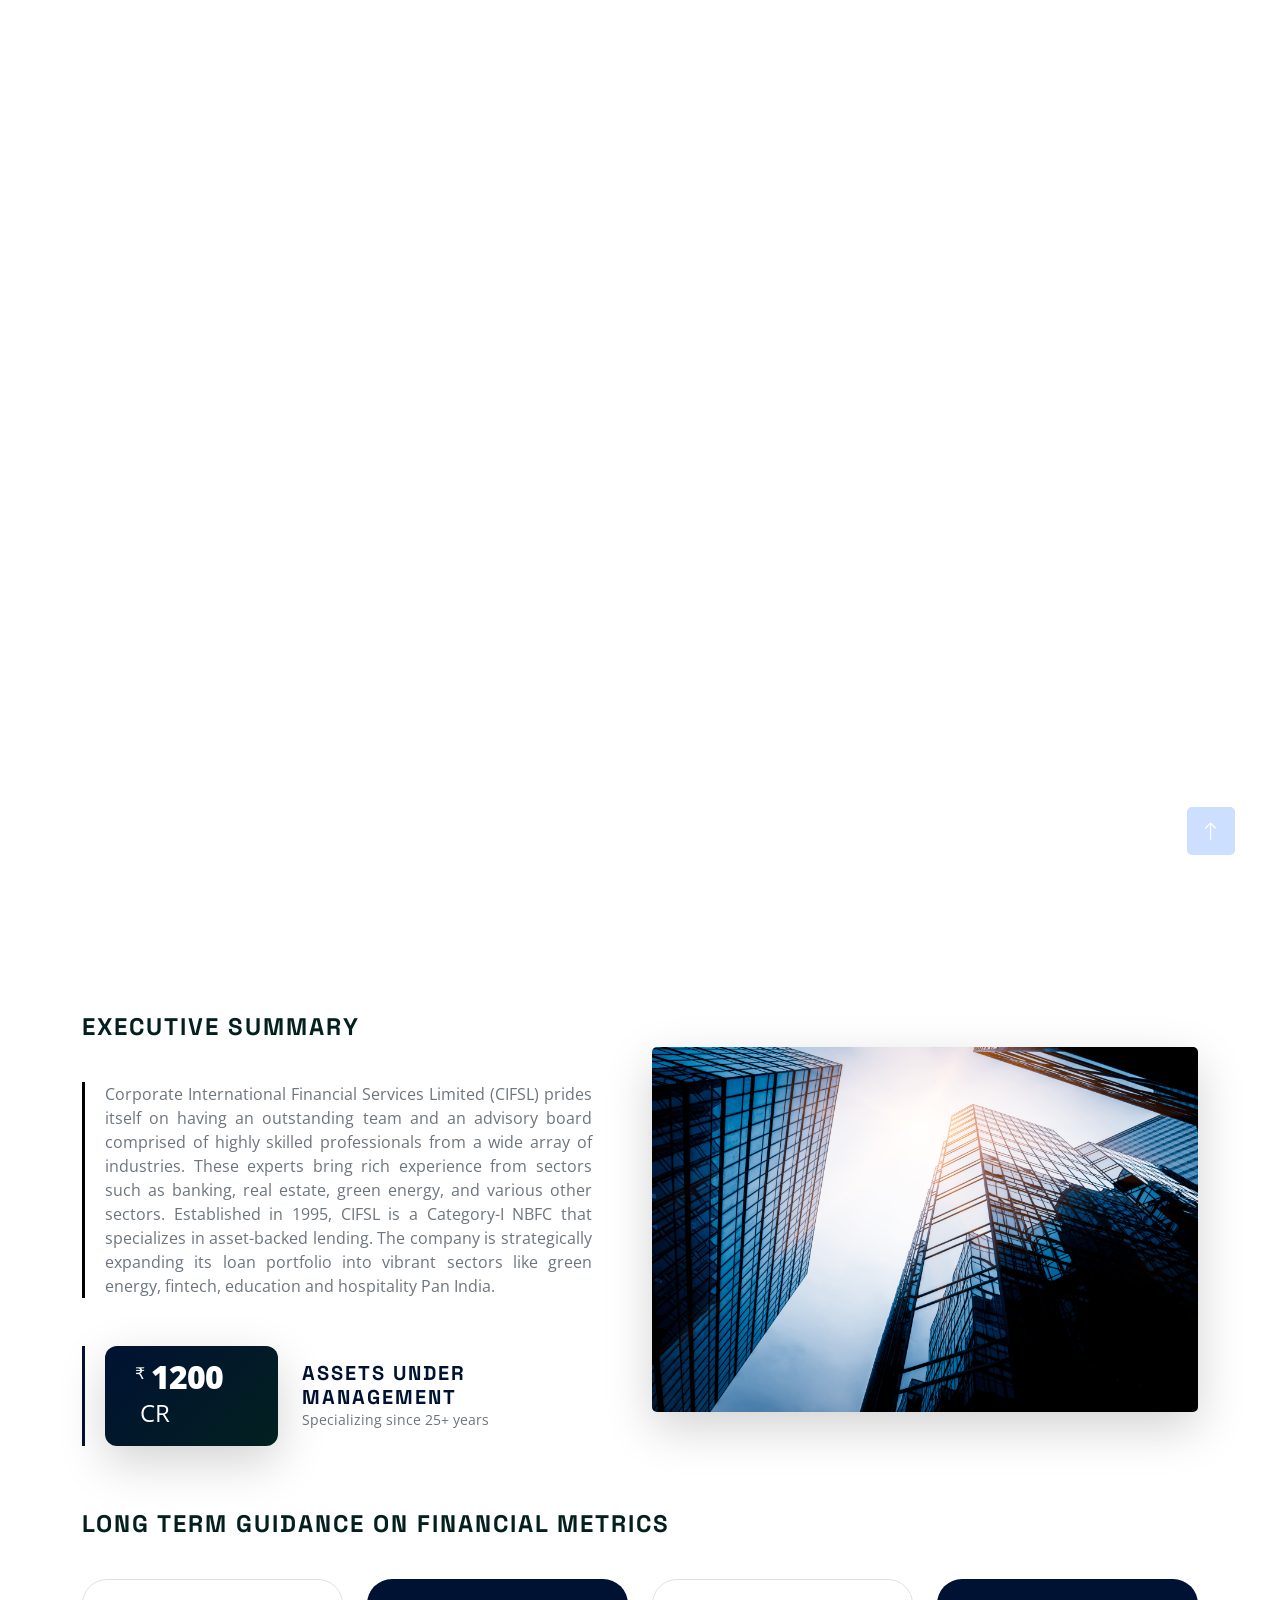
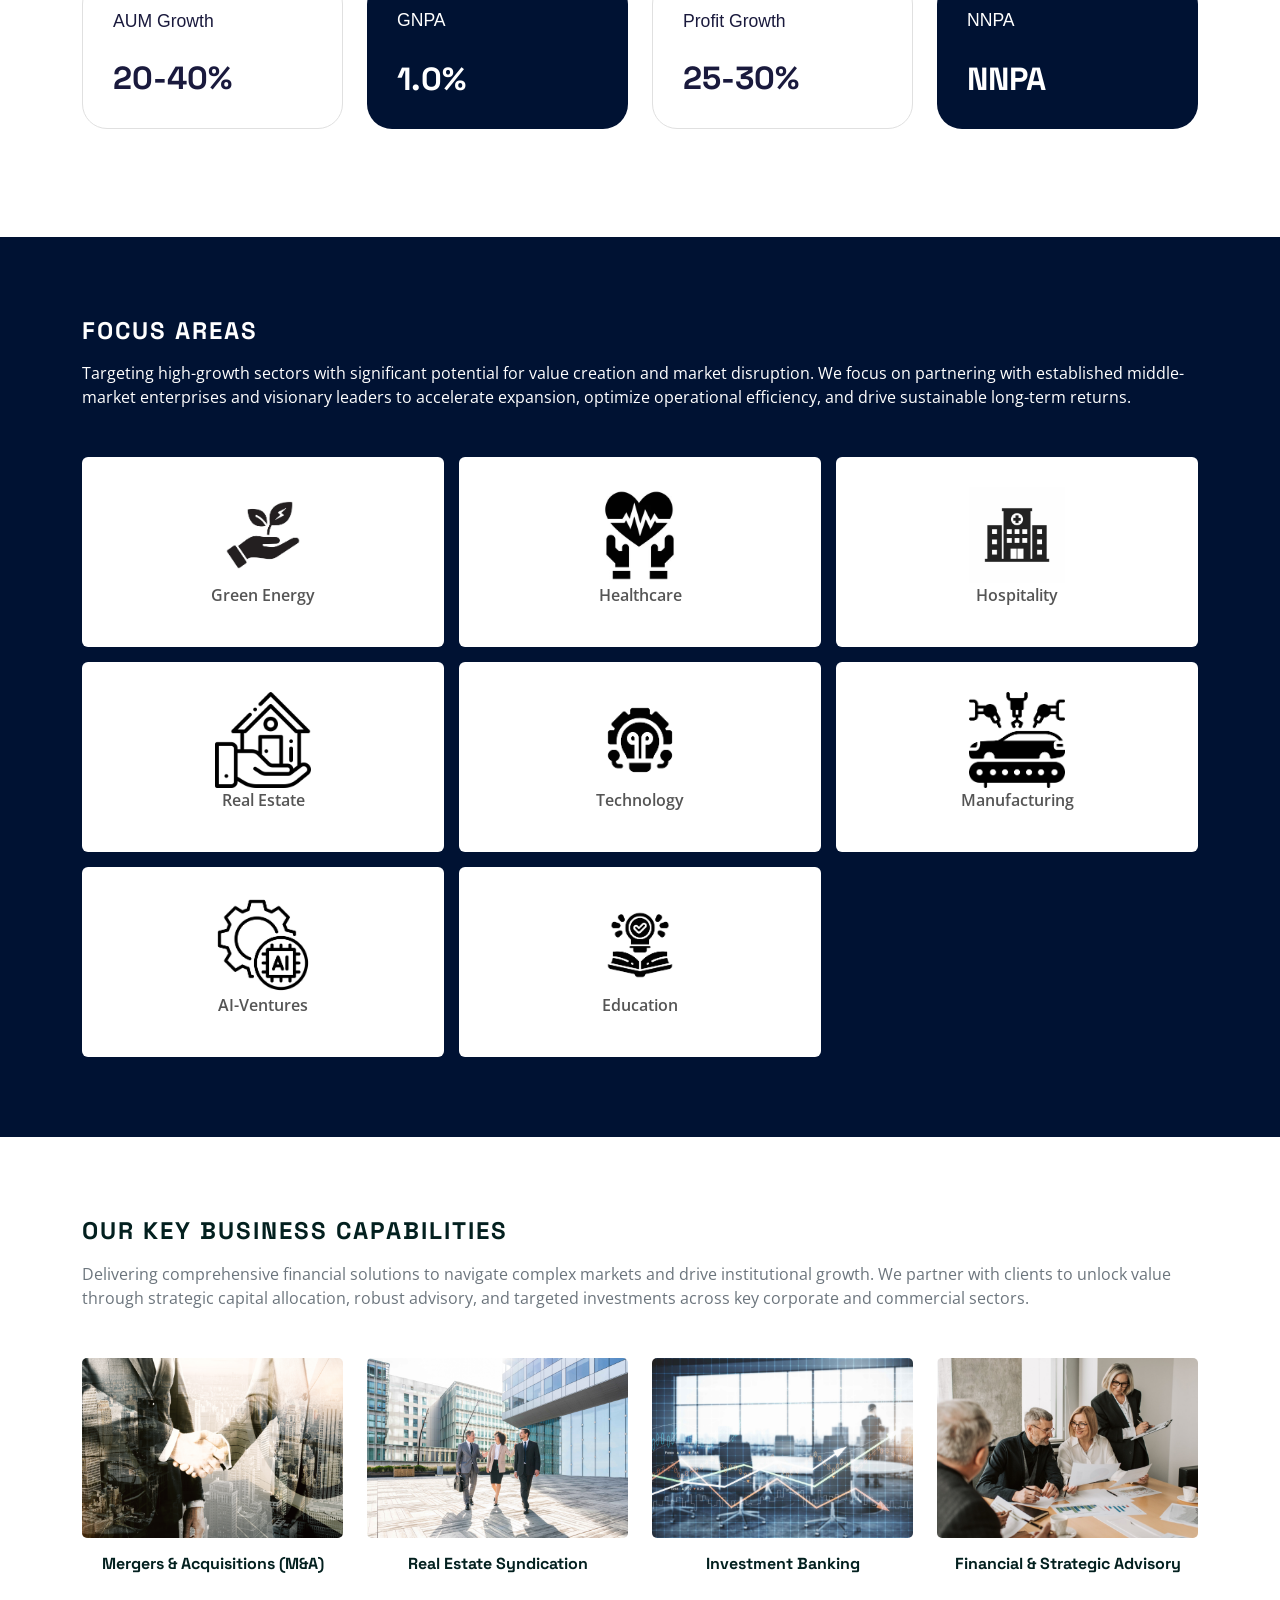
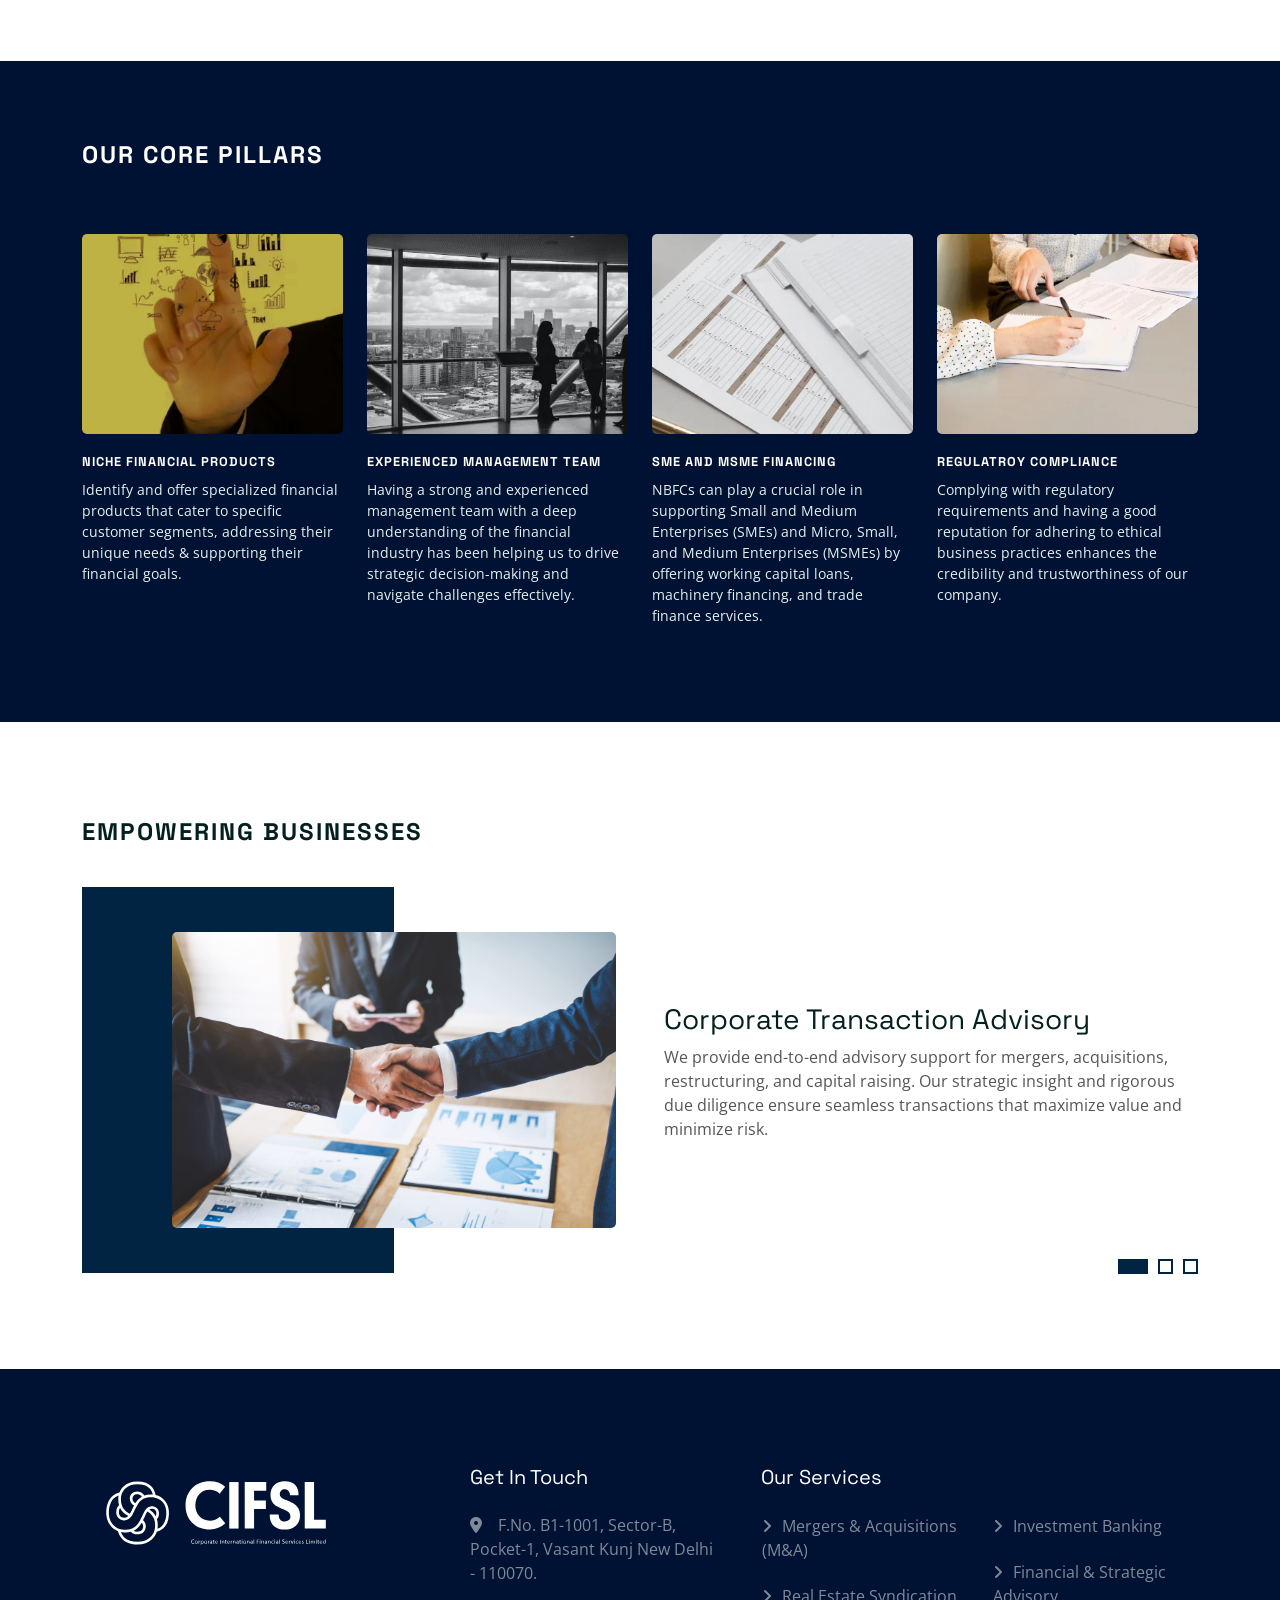
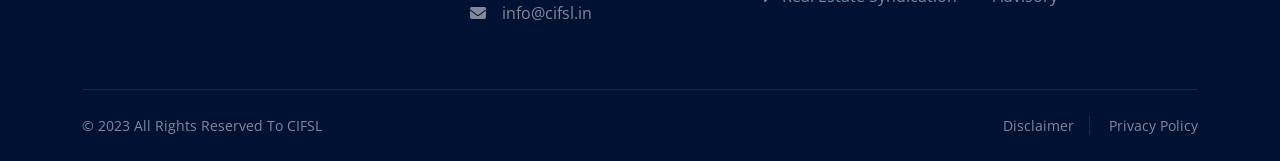
==== commit 4ed14bce: "minor change" ====
--- a/index.html
+++ b/index.html
@@ -203,7 +203,7 @@
                                             <img src="./img/newsletter.jpg" alt="" class="img-fluid">
                                         </div>
 
-                                        <div class="col-md-3"></div>
+                                        <div class="col-md-2"></div>
                         
                                         <div class="col-md-3">
                                             <h6 class="fw-bold">Corporate Advisory</h6>
@@ -211,7 +211,7 @@
                                             <a href="./invest.html" class="dropdown-item ps-0">Investment Banking</a>
                                         </div>
                         
-                                        <div class="col-md-2">
+                                        <div class="col-md-3">
                                             <h6 class="fw-bold">Investment Solutions</h6>
                                             <a href="./real.html" class="dropdown-item ps-0">Real Estate Syndication</a>
                                             <a href="./finance.html" class="dropdown-item ps-0">Financial & Strategic Advisory</a>
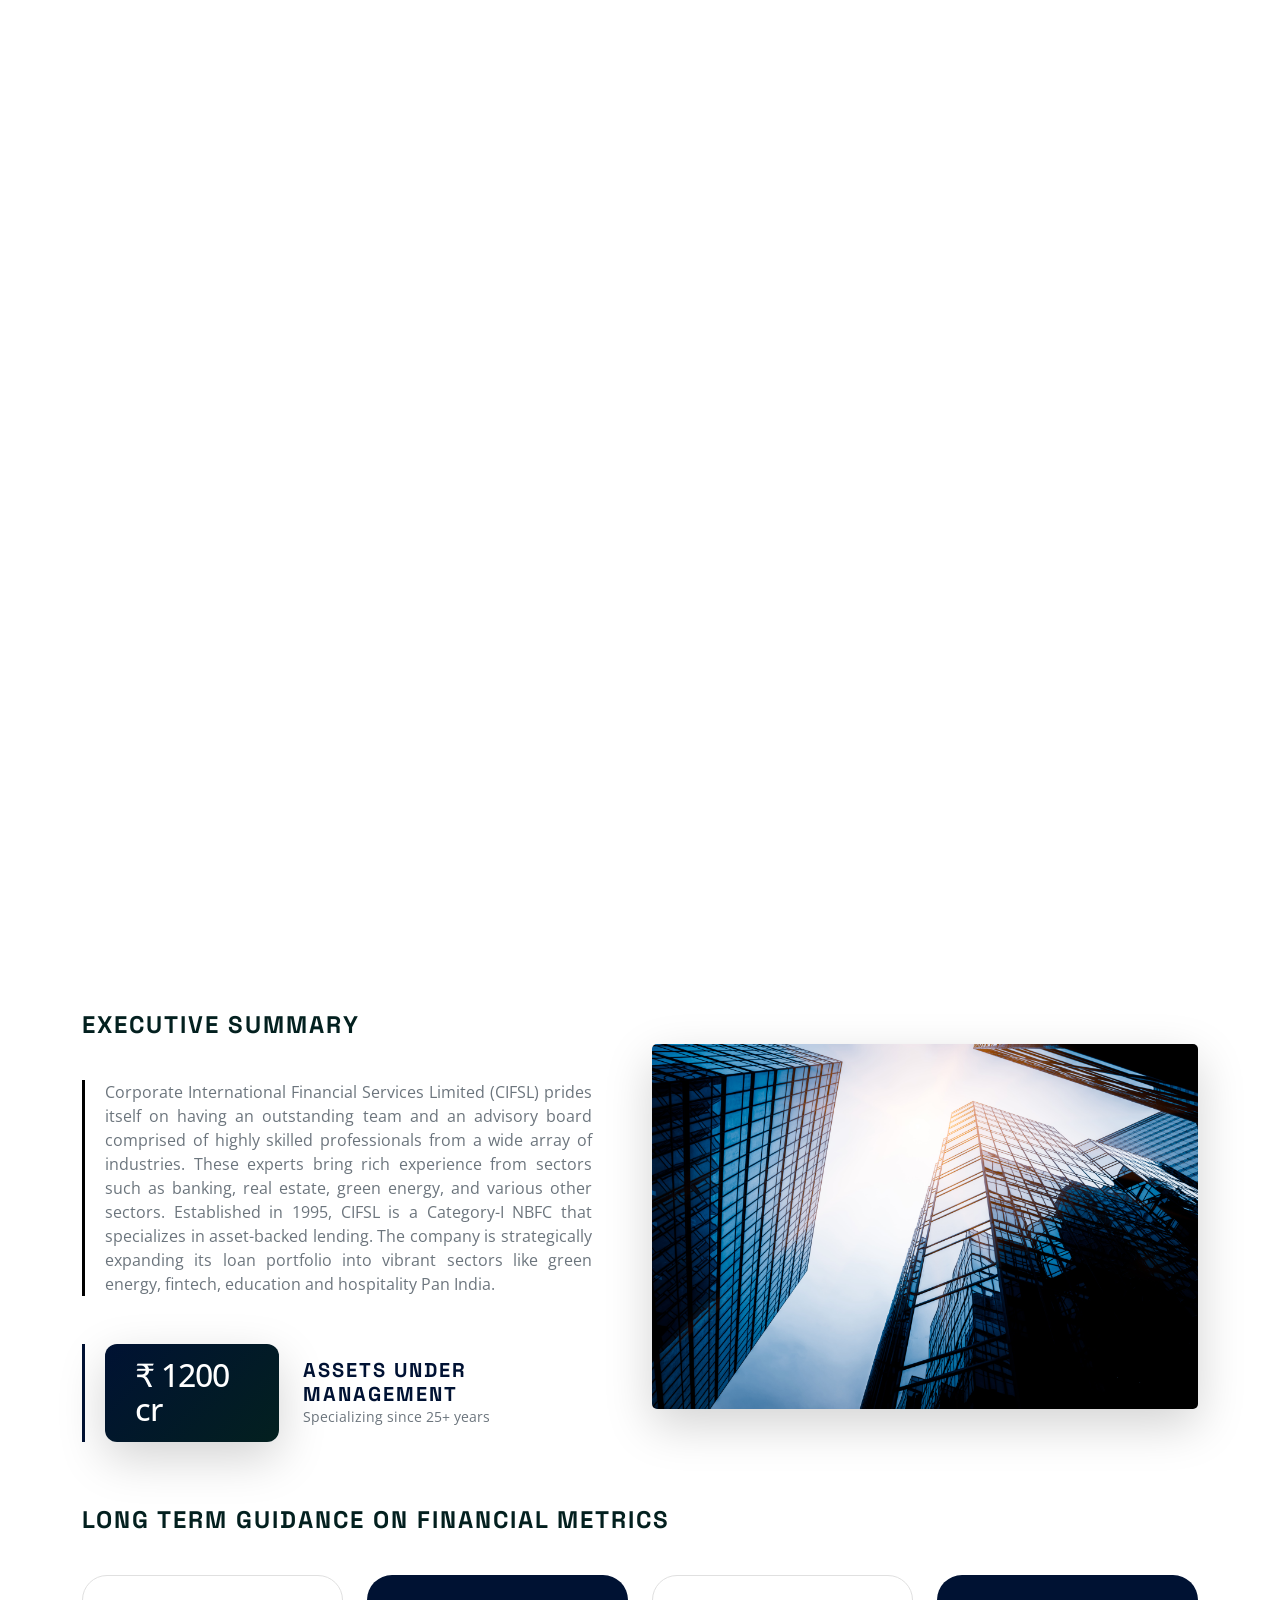
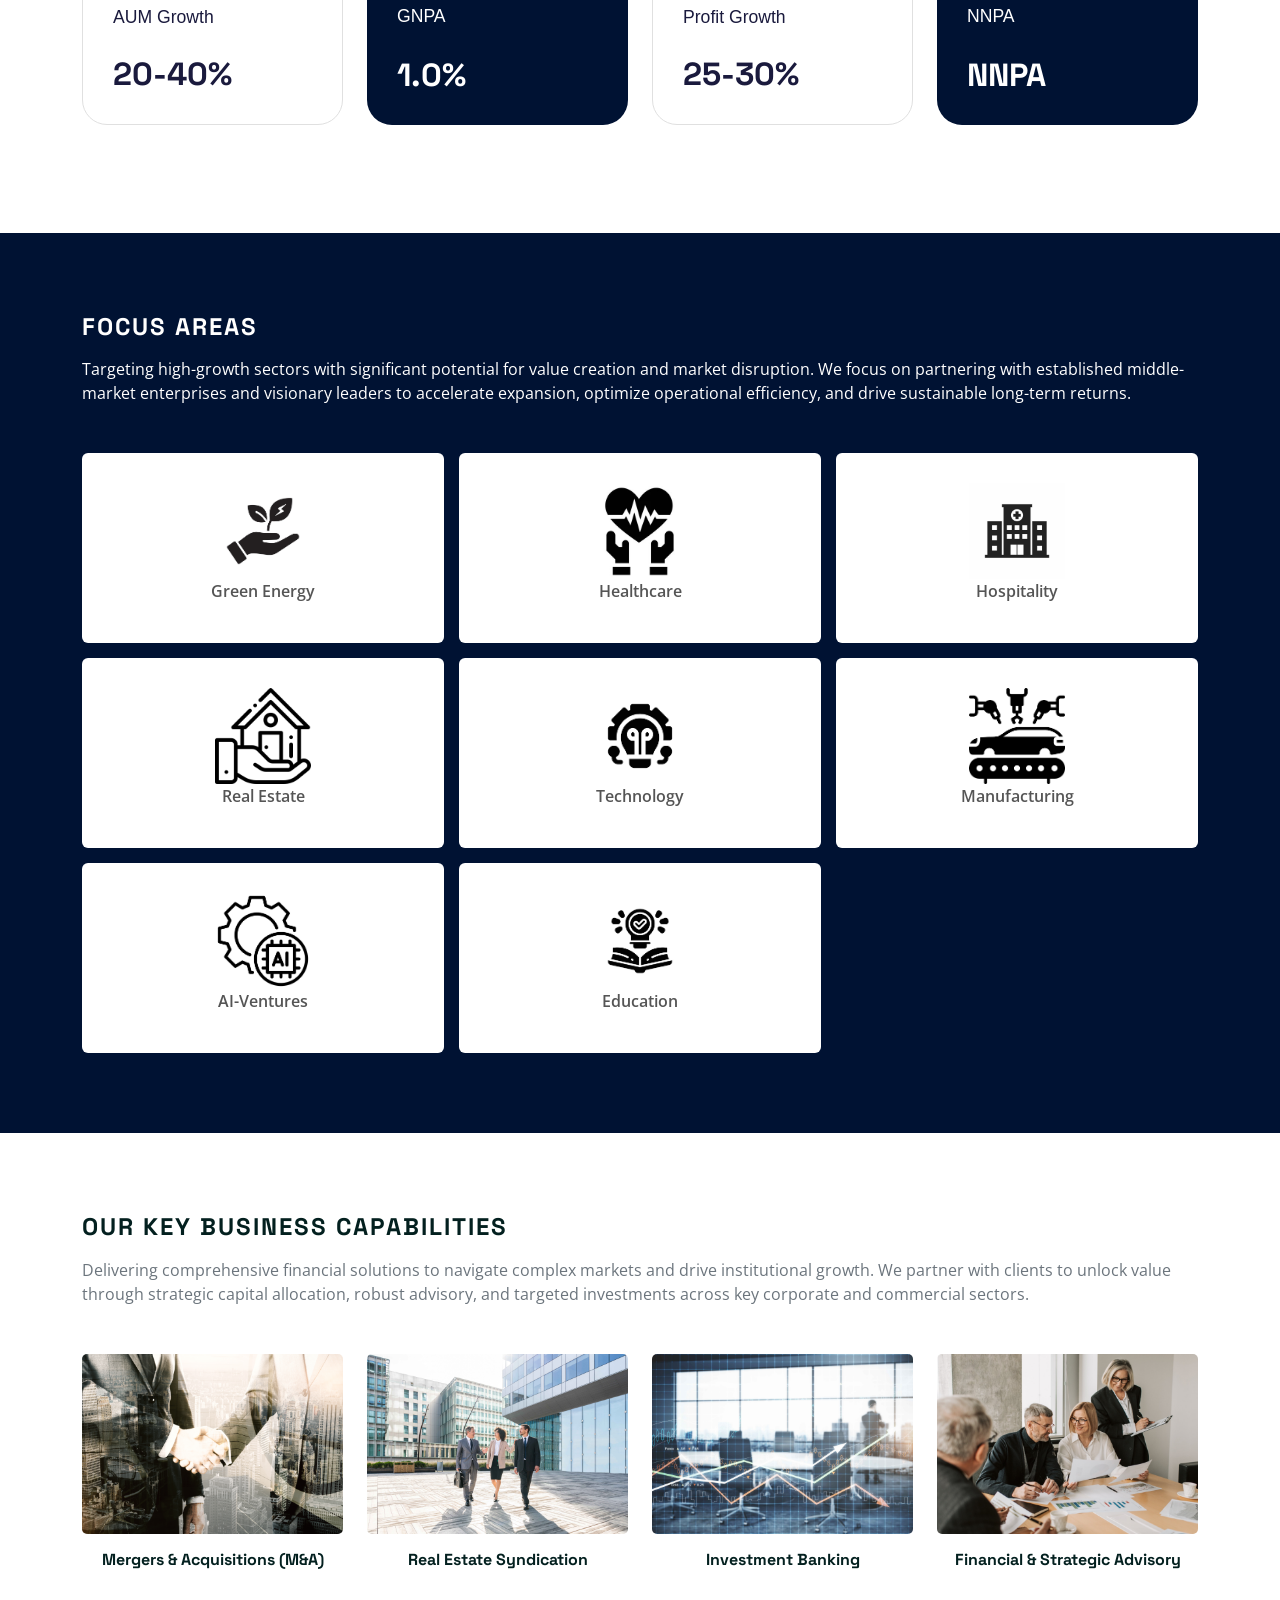
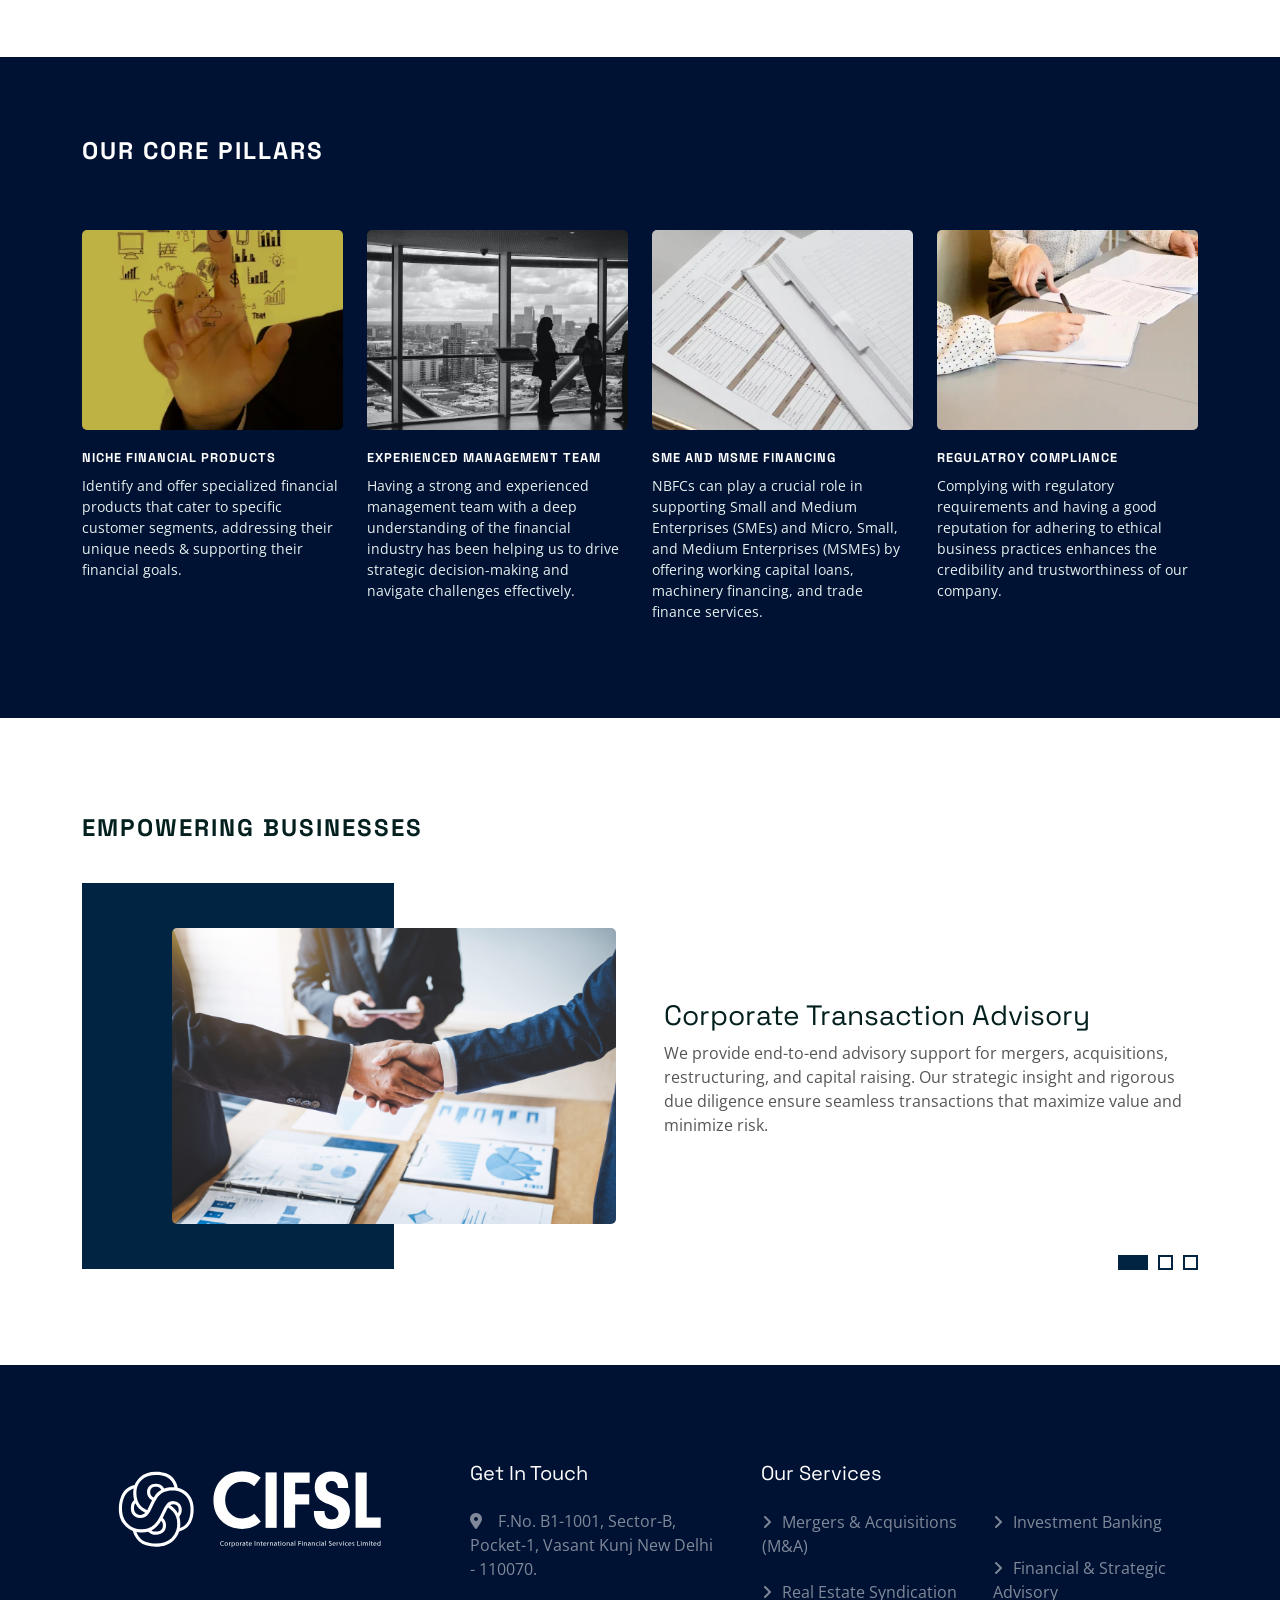
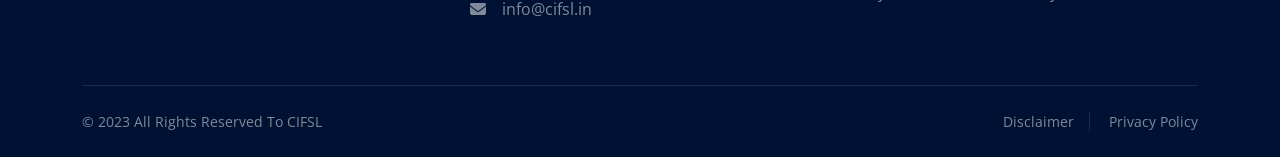
==== commit a5455684: "resp changes" ====
--- a/index.html
+++ b/index.html
@@ -167,13 +167,13 @@
     <!-- Spinner End -->
 
     <!-- Navbar Start -->
-    <div class="container-fluid sticky-top px-5">
-        <div class="container-fluid px-5">
+    <div class="container-fluid sticky-top px-md-5 mobile-nav">
+        <div class="container-fluid px-md-5">
             <nav class="navbar navbar-expand-lg navbar-light">
-                <img src="./banner/cifls-logo-light.svg" alt="" class="img-fluid log" style="height: 4rem;">
-                <a href="index.html" class="navbar-brand" style="visibility: hidden;">
+                <img src="./banner/cifls-logo-light.svg" alt="" class="img-fluid" style="height: 4rem;">
+                <!-- <a href="index.html" class="navbar-brand" style="visibility: hidden;">
                     <h1>iSTUDIO</h1>
-                </a>
+                </a> -->
                 <button type="button" class="navbar-toggler ms-auto me-0" data-bs-toggle="collapse"
                     data-bs-target="#navbarCollapse">
                     <span class="navbar-toggler-icon"></span>
@@ -199,20 +199,20 @@
                                 <div class="container-fluid py-4">
                                     <div class="row">
 
-                                        <div class="col-md-4 ps-5">
+                                        <div class="col-md-4 ps-md-5">
                                             <img src="./img/newsletter.jpg" alt="" class="img-fluid">
                                         </div>
 
                                         <div class="col-md-2"></div>
                         
                                         <div class="col-md-3">
-                                            <h6 class="fw-bold">Corporate Advisory</h6>
+                                            <h6 class="fw-bold pt-3 pt-md-0">Corporate Advisory</h6>
                                             <a href="./ma.html" class="dropdown-item ps-0">Mergers & Acquisitions Consulting</a>
                                             <a href="./invest.html" class="dropdown-item ps-0">Investment Banking</a>
                                         </div>
                         
                                         <div class="col-md-3">
-                                            <h6 class="fw-bold">Investment Solutions</h6>
+                                            <h6 class="fw-bold pt-3 pt-md-0">Investment Solutions</h6>
                                             <a href="./real.html" class="dropdown-item ps-0">Real Estate Syndication</a>
                                             <a href="./finance.html" class="dropdown-item ps-0">Financial & Strategic Advisory</a>
                                         </div>
@@ -243,7 +243,7 @@
     <div class="container-fluid pb-5 hero-header mb-5">
     
     <video autoplay loop muted playsinline class="hero-video">
-        <source src="./banner/banner-2.mp4" type="video/mp4">
+        <source src="./banner/Skyline.mp4" type="video/mp4">
     </video>
 
     <div class="hero-overlay"></div>
@@ -312,51 +312,6 @@
     </div>
     <!-- Hero End -->
 
-    <style>
-        /* Styling for Prominence */
-        .aum-container {
-            border-left: 3px solid #001233;
-            padding-left: 20px;
-        }
-    
-        .aum-highlight {
-            background: linear-gradient(135deg, #001233 0%, #03201f 100%);
-            color: #ffffff;
-            padding: 15px 30px;
-            border-radius: 12px;
-            display: inline-block;
-            position: relative;
-            overflow: hidden;
-        }
-    
-
-        .currency {
-            font-size: 1rem;
-            vertical-align: top;
-            margin-right: 2px;
-            font-weight: 300;
-        }
-    
-        .amount {
-            font-size: 2rem;
-            font-weight: 800;
-            line-height: 1;
-            letter-spacing: -1px;
-        }
-    
-        .unit {
-            font-size: 1.5rem;
-            text-transform: uppercase;
-            margin-left: 5px;
-            font-weight: 400;
-        }
-    
-        .tracking-wider {
-            letter-spacing: 2px;
-            color: #001233;
-        }
-    
-    </style>
     
     <section class="section-padding bg-white pt-4 pb-3">
         <div class="container">
@@ -375,9 +330,9 @@
     
                     <div class="aum-container d-flex align-items-center mt-5">
                         <div class="aum-highlight shadow-lg">
-                            <span class="currency">₹</span>
-                            <span class="amount">1200</span>
-                            <span class="unit">cr</span>
+                            <!-- <span class="currency">₹</span> -->
+                            <span class="amount">₹ 1200 cr</span>
+                            <!-- <span class="unit">cr</span> -->
                         </div>
     
                         <div class="aum-details ms-4">
@@ -458,41 +413,41 @@
             <div class="row g-4 justify-content-center">
                 <div class="col-md-3">
                     <div class="stat-card card-white">
-                        <div class="d-flex justify-content-between align-items-start">
+                        <div class="d-flex justify-content-center justify-content-md-between align-items-start">
                             <p class="stat-label">AUM Growth</p>
                             
                         </div>
-                        <h4 class="stat-number">20-40%</h4>
+                        <h4 class="stat-number text-center text-md-start">20-40%</h4>
                     </div>
                 </div>
     
     
                 <div class="col-md-3">
                     <div class="stat-card card-blue">
-                        <div class="d-flex justify-content-between align-items-start">
+                        <div class="d-flex justify-content-center justify-content-md-between align-items-start">
                             <p class="stat-label text-white">GNPA</p>
                            
                         </div>
-                        <h2 class="stat-number text-white">1.0%</h2>
+                        <h2 class="stat-number text-center text-md-start text-white">1.0%</h2>
                     </div>
                 </div>
 
                 <div class="col-md-3">
                     <div class="stat-card card-white">
-                        <div class="d-flex justify-content-between align-items-start">
+                        <div class="d-flex justify-content-center justify-content-md-between align-items-start">
                             <p class="stat-label">Profit Growth</p>
                            
                         </div>
-                        <h4 class="stat-number">25-30%</h4>
+                        <h4 class="stat-number text-center text-md-start">25-30%</h4>
                     </div>
                 </div>
                 <div class="col-md-3">
                     <div class="stat-card card-blue">
-                        <div class="d-flex justify-content-between align-items-start">
+                        <div class="d-flex justify-content-center justify-content-md-between align-items-start">
                             <p class="stat-label text-white">NNPA</p>
                            
                         </div>
-                        <h2 class="stat-number text-white">NNPA</h2>
+                        <h2 class="stat-number text-center text-md-start text-white">NNPA</h2>
                     </div>
                 </div>
             </div>
@@ -1133,7 +1088,7 @@
     <div class="container-fluid bg-dark text-white-50 footer pt-5">
         <div class="container py-5">
             <div class="row g-5">
-                <div class="col-md-6 col-lg-4 wow fadeIn" data-wow-delay="0.1s">
+                <div class="col-md-6 col-lg-4 wow text-center fadeIn" data-wow-delay="0.1s">
                     <img src="./banner/cifls-logo-light.svg" alt="" style="height: 6rem;">
                     <a href="index.html" class="d-inline-block mb-3 d-none">
                         <h1 class="text-white">iSTUDIO</h1>
@@ -1142,7 +1097,7 @@
                         amet diam et eos labore. Clita erat ipsum et lorem et sit, sed stet no labore lorem sit. Sanctus
                         clita duo justo et tempor</p>
                 </div>
-                <div class="col-md-6 col-lg-3 wow fadeIn" data-wow-delay="0.3s">
+                <div class="col-md-6 col-lg-3 wow fadeIn pad-fot" data-wow-delay="0.3s">
                     <h5 class="text-white mb-4">Get In Touch</h5>
                     <p><i class="fa fa-map-marker-alt me-3"></i>F.No. B1-1001, Sector-B, Pocket-1,
                     Vasant Kunj New Delhi - 110070.</p>
@@ -1169,7 +1124,7 @@
                     <a class="btn btn-link" href="#!">Terms & Condition</a>
                     <a class="btn btn-link" href="#!">Career</a>
                 </div>
-                <div class="col-md-6 col-lg-5 wow fadeIn" data-wow-delay="0.7s">
+                <div class="col-md-6 col-lg-5 wow fadeIn pad-fot" data-wow-delay="0.7s">
                     <h5 class="text-white mb-4">Our Services</h5>
                     <div class="row">
                         <div class="col-md-6">
@@ -1207,7 +1162,7 @@
 
 
     <!-- Back to Top -->
-    <a href="#!" class="btn btn-lg btn-lg-square back-to-top rounded-1" style="background-color: #2471ff !important; color: #fff;"><i class="bi bi-arrow-up"></i></a>
+    <a href="#!" class="btn btn-lg btn-lg-square back-to-top rounded-1 topa" style="background-color: #2471ff !important; color: #fff;"><i class="bi bi-arrow-up"></i></a>
 
 
     <!-- JavaScript Libraries -->
--- a/css/style.css
+++ b/css/style.css
@@ -1,4 +1,8 @@
 /********** Template CSS **********/
+
+html,body{
+    overflow-x: hidden;
+}
 
 /*** Spinner ***/
 #spinner {
@@ -416,6 +420,9 @@
 }
 
 @media (max-width: 768px) {
+    .hero-header{
+        margin-top: -160px;
+    }
     .testimonial-carousel .owl-dots {
         left: 0;
         right: auto;
@@ -433,29 +440,6 @@
     background: url(../img/hero-bg.jpg) bottom right no-repeat;
     background-size: cover;
 }
-
-@media (min-width: 992px) {
-    .newsletter .container {
-        max-width: 100% !important;
-    }
-
-    .newsletter .newsletter-text  {
-        padding-right: calc(((100% - 960px) / 2) + .75rem);
-    }
-}
-
-@media (min-width: 1200px) {
-    .newsletter .newsletter-text  {
-        padding-right: calc(((100% - 1140px) / 2) + .75rem);
-    }
-}
-
-@media (min-width: 1400px) {
-    .newsletter .newsletter-text  {
-        padding-right: calc(((100% - 1320px) / 2) + .75rem);
-    }
-}
-
 
 /*** Footer ***/
 .footer .btn.btn-link {
@@ -506,4 +490,99 @@
     margin-right: 0;
     padding-right: 0;
     border-right: none;
-}+}
+
+/* Styling for Prominence */
+        .aum-container {
+            border-left: 3px solid #001233;
+            padding-left: 20px;
+        }
+    
+        .aum-highlight {
+            background: linear-gradient(135deg, #001233 0%, #03201f 100%);
+            color: #ffffff;
+            padding: 15px 30px;
+            border-radius: 12px;
+            display: inline-block;
+            position: relative;
+            overflow: hidden;
+        }
+    
+
+        .currency {
+            font-size: 1rem;
+            vertical-align: top;
+            margin-right: 2px;
+            font-weight: 300;
+        }
+    
+        .amount {
+            font-size: 2rem;
+            font-weight: 500;
+            line-height: 1;
+            letter-spacing: -1px;
+        }
+    
+        .unit {
+            font-size: 1.5rem;
+            text-transform: uppercase;
+            margin-left: 5px;
+            font-weight: 400;
+        }
+    
+        .tracking-wider {
+            letter-spacing: 2px;
+            color: #001233;
+        }
+
+@media (min-width: 992px) {
+    .newsletter .container {
+        max-width: 100% !important;
+    }
+
+    .newsletter .newsletter-text  {
+        padding-right: calc(((100% - 960px) / 2) + .75rem);
+    }
+}
+
+@media (min-width: 1200px) {
+    .newsletter .newsletter-text  {
+        padding-right: calc(((100% - 1140px) / 2) + .75rem);
+    }
+}
+
+@media (min-width: 1400px) {
+    .newsletter .newsletter-text  {
+        padding-right: calc(((100% - 1320px) / 2) + .75rem);
+    }
+}
+
+@media (max-width: 500px) {
+    .mobile-nav{
+        background-color: #001233 !important;
+    }
+    .aum-highlight{
+        height: 60px;
+        width: 200px;
+    }
+    .amount{
+        font-size: 20px;
+        padding: 0;
+    }
+    .topa{
+        right: 15px;
+        bottom: 30px;
+    }
+    .pad-fot{
+        padding-left: 60px;
+    }
+    .display-title {
+        font-size: 1.3rem !important;
+    }
+    .innovation-section{
+        padding: 25px 0 !important;
+    }
+    .content-box{
+        padding: 34px 20px !important;
+    }
+}
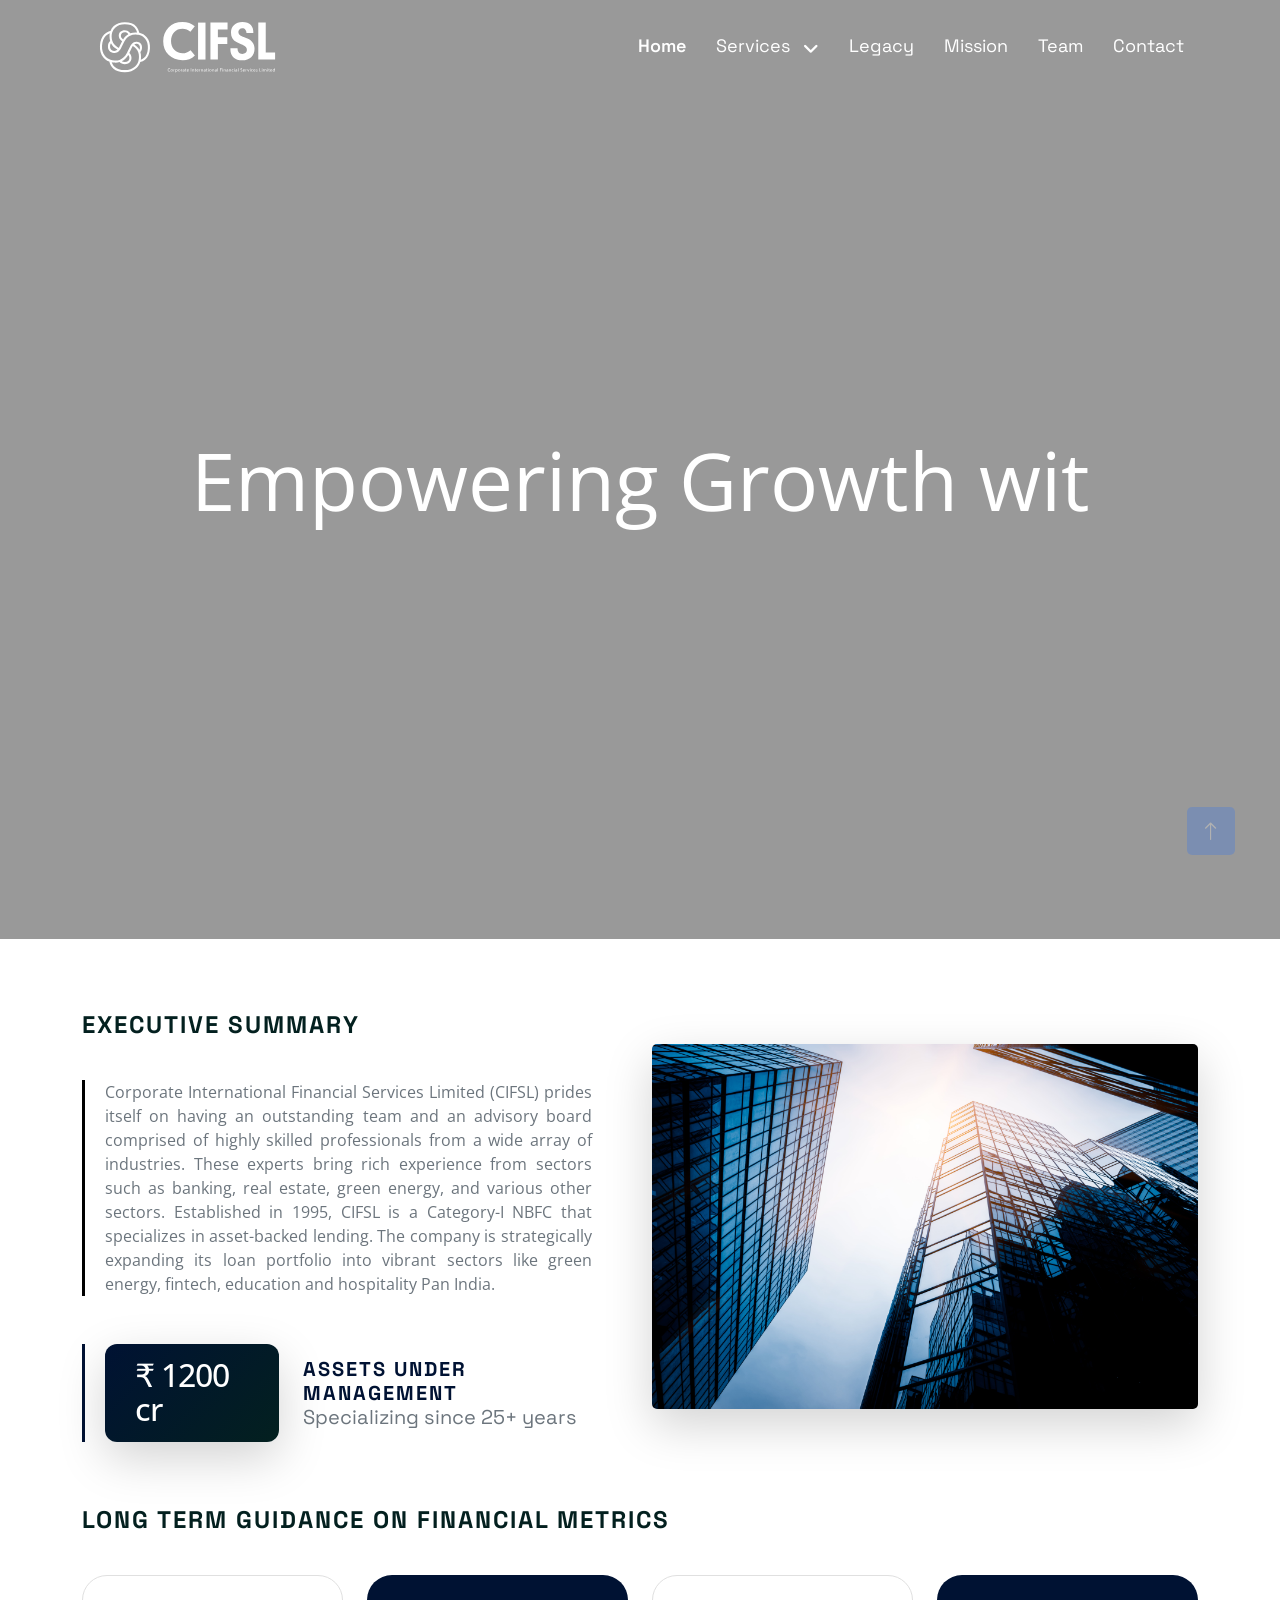
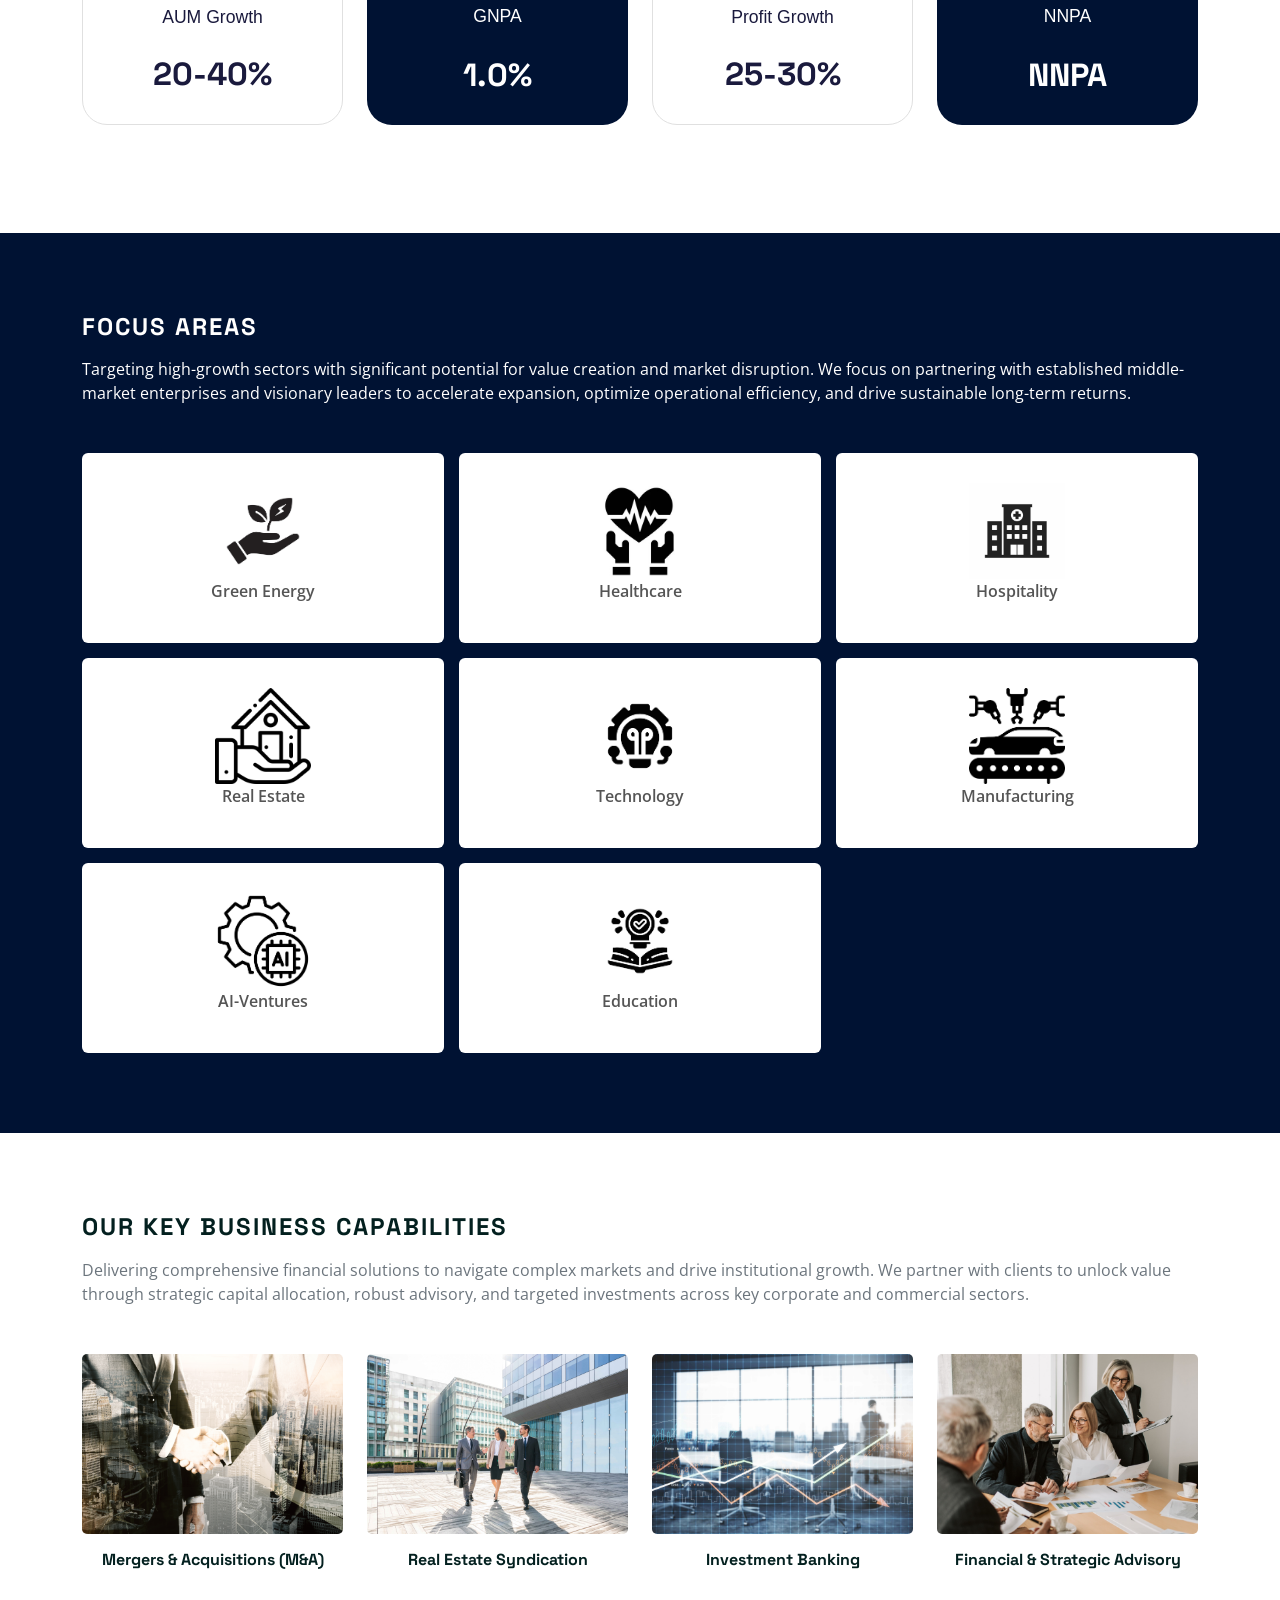
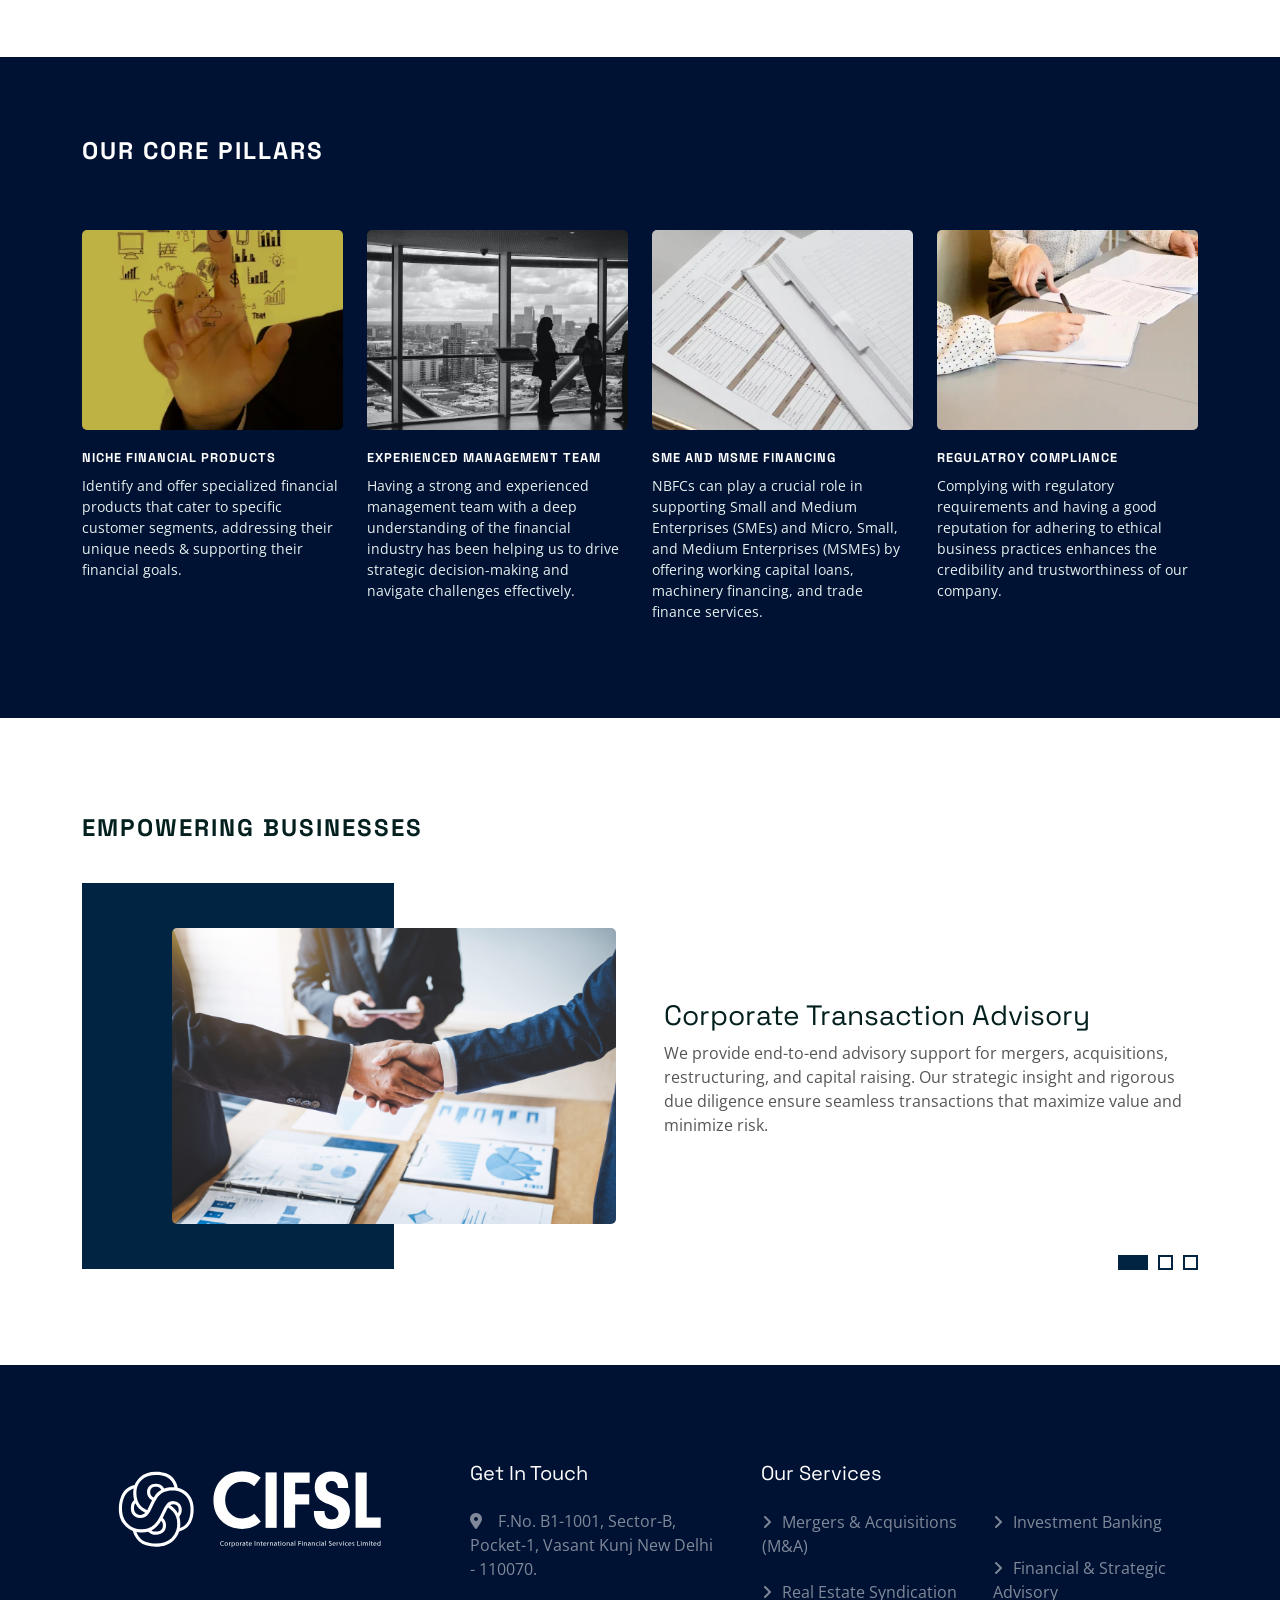
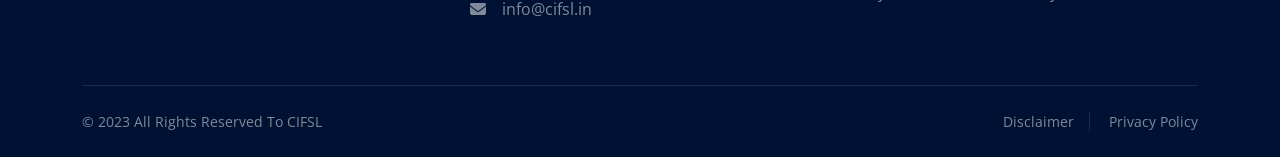
==== commit 893fb486: "text animation add" ====
--- a/index.html
+++ b/index.html
@@ -248,14 +248,33 @@
 
     <div class="hero-overlay"></div>
 
-    <div class="container py-5 position-relative hero-content text-white mt-9">
+    <div class="container-fluid py-5 position-relative hero-content text-white mt-9">
         <div class="row g-5 align-items-center mb-5">
-            <div class="col-lg-9">
-                <h1 class="display-1 mb-4 animated slideInRight text-white">Empowering Growth with Financial Solutions</h1>
-            </div>
-        </div>
-    </div>
-    </div>
+            <div class="col-lg-12 pt-5">
+                <!-- <h1 class="display-1 mb-4 animated slideInRight text-white text-center pt-5">Empowering Growth with Financial Solutions</h1> -->
+                 <div id="tonta" class="display-1 text-center text-white pt-5"></div>
+            </div>
+        </div>
+    </div>
+    </div>
+
+    <script>
+
+        var string = "Empowering Growth with Financial Solutions"; /* type your text here */
+        var array = string.split("");
+        var timer;
+
+        function frameLooper() {
+            if (array.length > 0) {
+                document.getElementById("tonta").innerHTML += array.shift();
+            } else {
+                clearTimeout(timer);
+            }
+            loopTimer = setTimeout('frameLooper()', 100); /* change 70 for speed */
+
+        }
+        frameLooper();
+    </script>
 
     <div class="container-fluid pb-5 hero-header bg-light mb-5 d-none">
         <div class="container py-5">
@@ -337,7 +356,7 @@
     
                         <div class="aum-details ms-4">
                             <h5 class="mb-0 fw-bold text-uppercase tracking-wider">Assets Under Management</h5>
-                            <p class="mb-0 text-muted small">Specializing since 25+ years</p>
+                            <h5 class="mb-0 text-muted">Specializing since 25+ years</h5>
                         </div>
                     </div>
                 </div>
@@ -413,41 +432,41 @@
             <div class="row g-4 justify-content-center">
                 <div class="col-md-3">
                     <div class="stat-card card-white">
-                        <div class="d-flex justify-content-center justify-content-md-between align-items-start">
+                        <div class="d-flex justify-content-center">
                             <p class="stat-label">AUM Growth</p>
                             
                         </div>
-                        <h4 class="stat-number text-center text-md-start">20-40%</h4>
+                        <h4 class="stat-number text-center">20-40%</h4>
                     </div>
                 </div>
     
     
                 <div class="col-md-3">
                     <div class="stat-card card-blue">
-                        <div class="d-flex justify-content-center justify-content-md-between align-items-start">
+                        <div class="d-flex justify-content-center">
                             <p class="stat-label text-white">GNPA</p>
                            
                         </div>
-                        <h2 class="stat-number text-center text-md-start text-white">1.0%</h2>
+                        <h2 class="stat-number text-center text-white">1.0%</h2>
                     </div>
                 </div>
 
                 <div class="col-md-3">
                     <div class="stat-card card-white">
-                        <div class="d-flex justify-content-center justify-content-md-between align-items-start">
+                        <div class="d-flex justify-content-center">
                             <p class="stat-label">Profit Growth</p>
                            
                         </div>
-                        <h4 class="stat-number text-center text-md-start">25-30%</h4>
+                        <h4 class="stat-number text-center">25-30%</h4>
                     </div>
                 </div>
                 <div class="col-md-3">
                     <div class="stat-card card-blue">
-                        <div class="d-flex justify-content-center justify-content-md-between align-items-start">
+                        <div class="d-flex justify-content-center">
                             <p class="stat-label text-white">NNPA</p>
                            
                         </div>
-                        <h2 class="stat-number text-center text-md-start text-white">NNPA</h2>
+                        <h2 class="stat-number text-center text-white">NNPA</h2>
                     </div>
                 </div>
             </div>
--- a/css/style.css
+++ b/css/style.css
@@ -1,8 +1,8 @@
 /********** Template CSS **********/
 
-html,body{
+/* html,body{
     overflow-x: hidden;
-}
+} */
 
 /*** Spinner ***/
 #spinner {
@@ -155,7 +155,7 @@
     left: 0;
     width: 100%;
     height: 100%;
-    /* background: rgba(0, 0, 0, 0.2);  */
+    background: rgba(0, 0, 0, 0.4); 
     z-index: 1;
 }
 
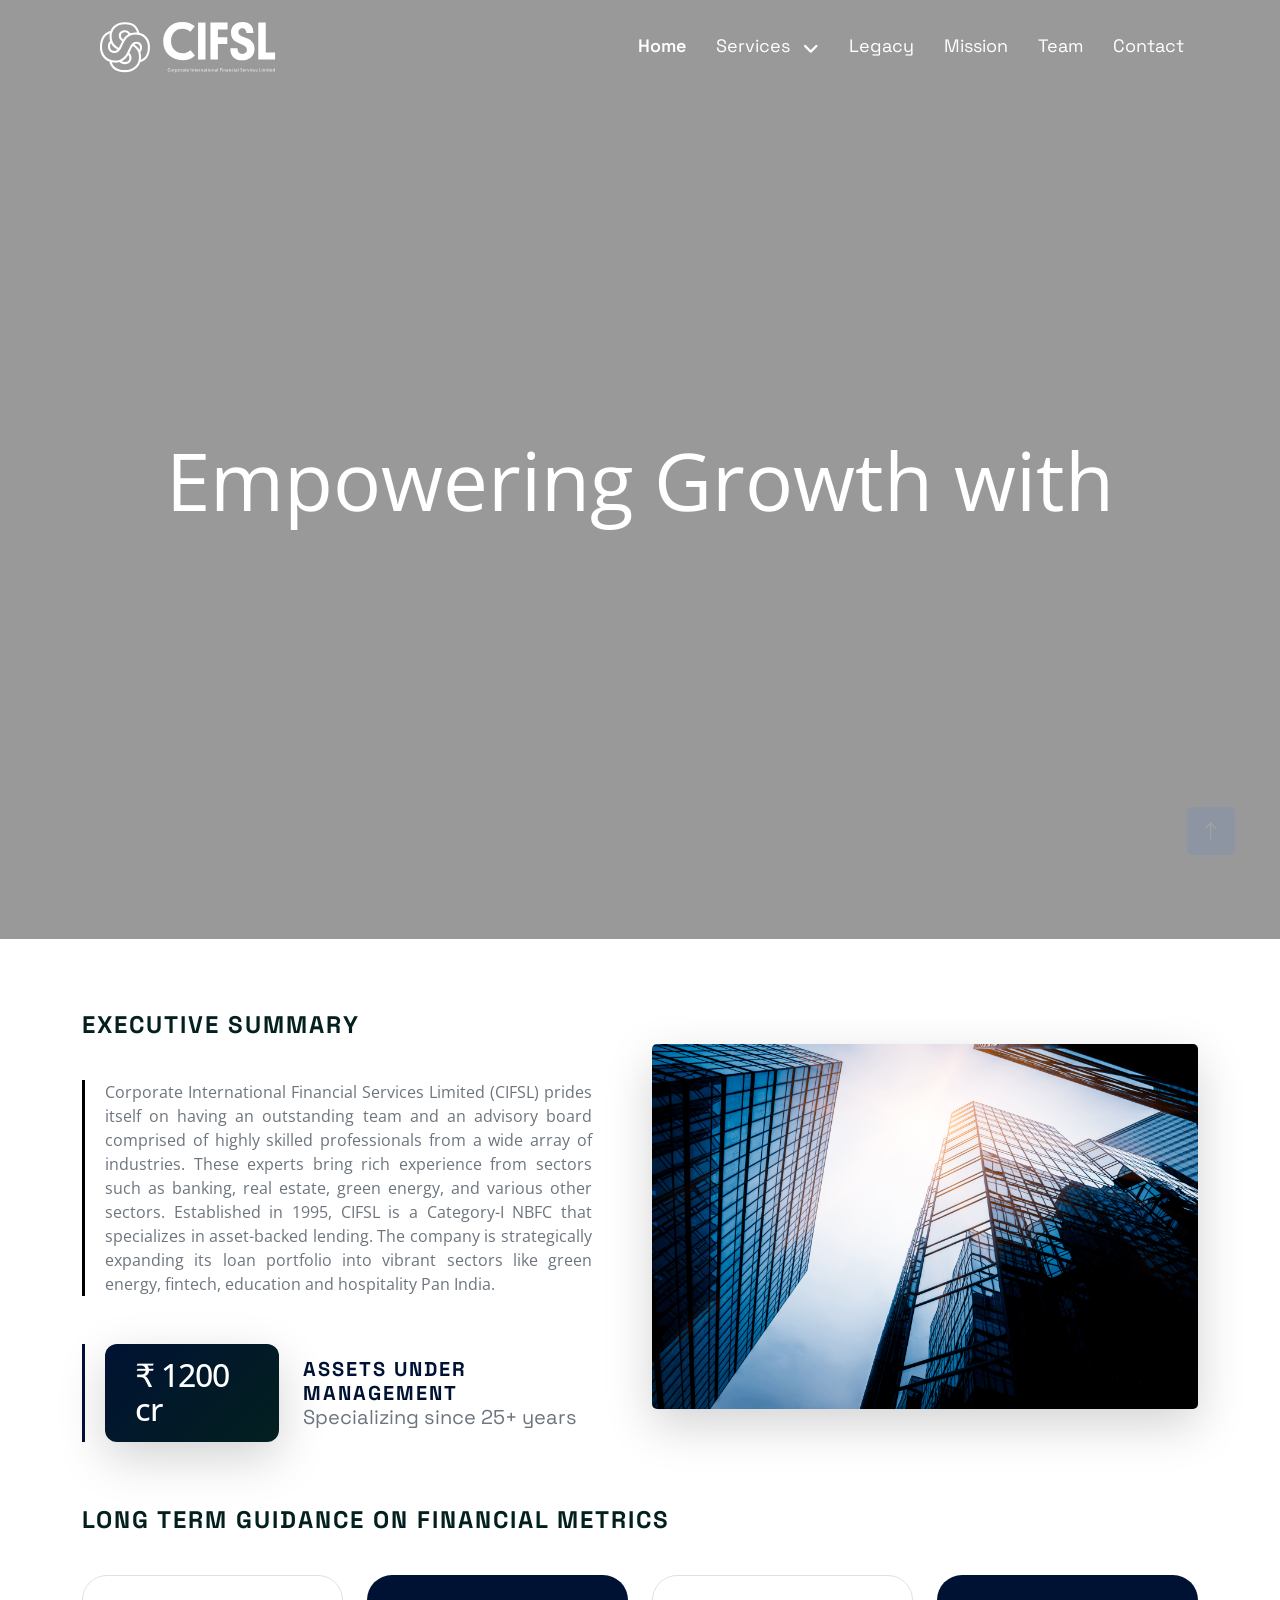
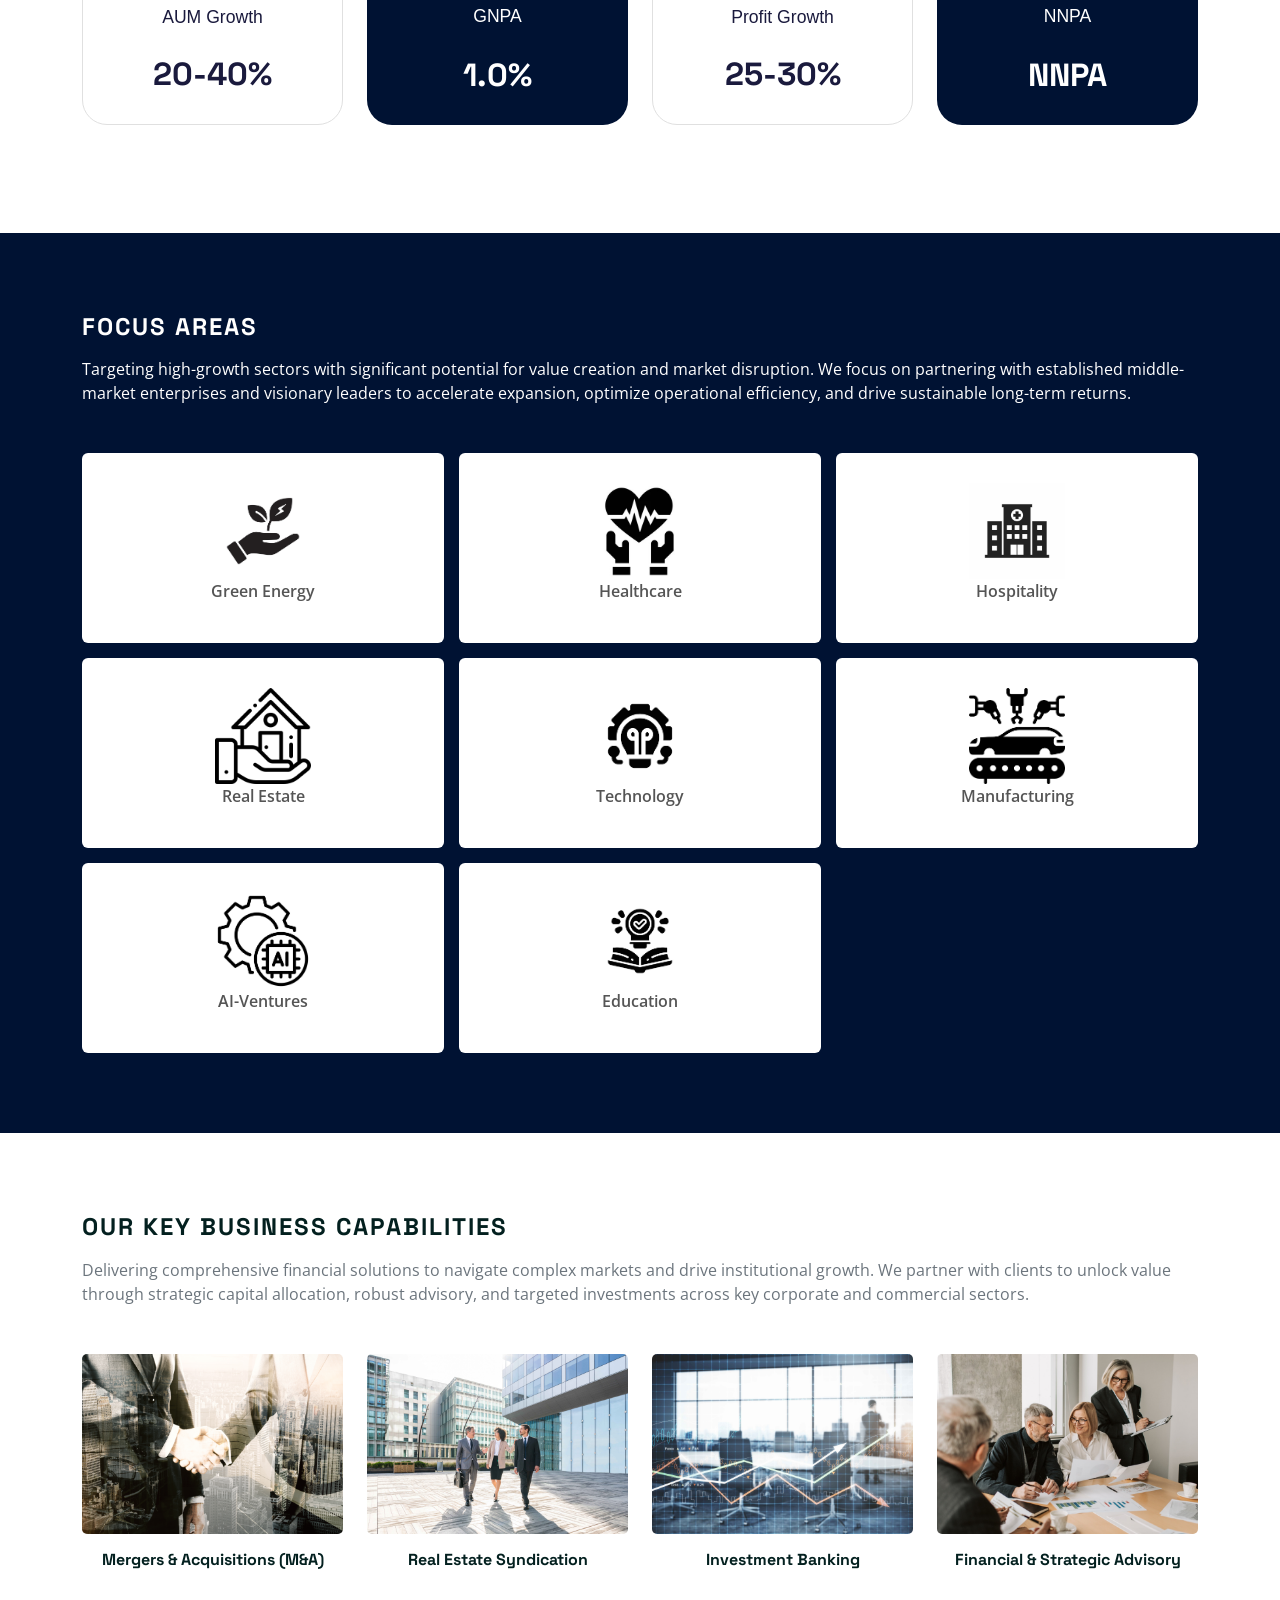
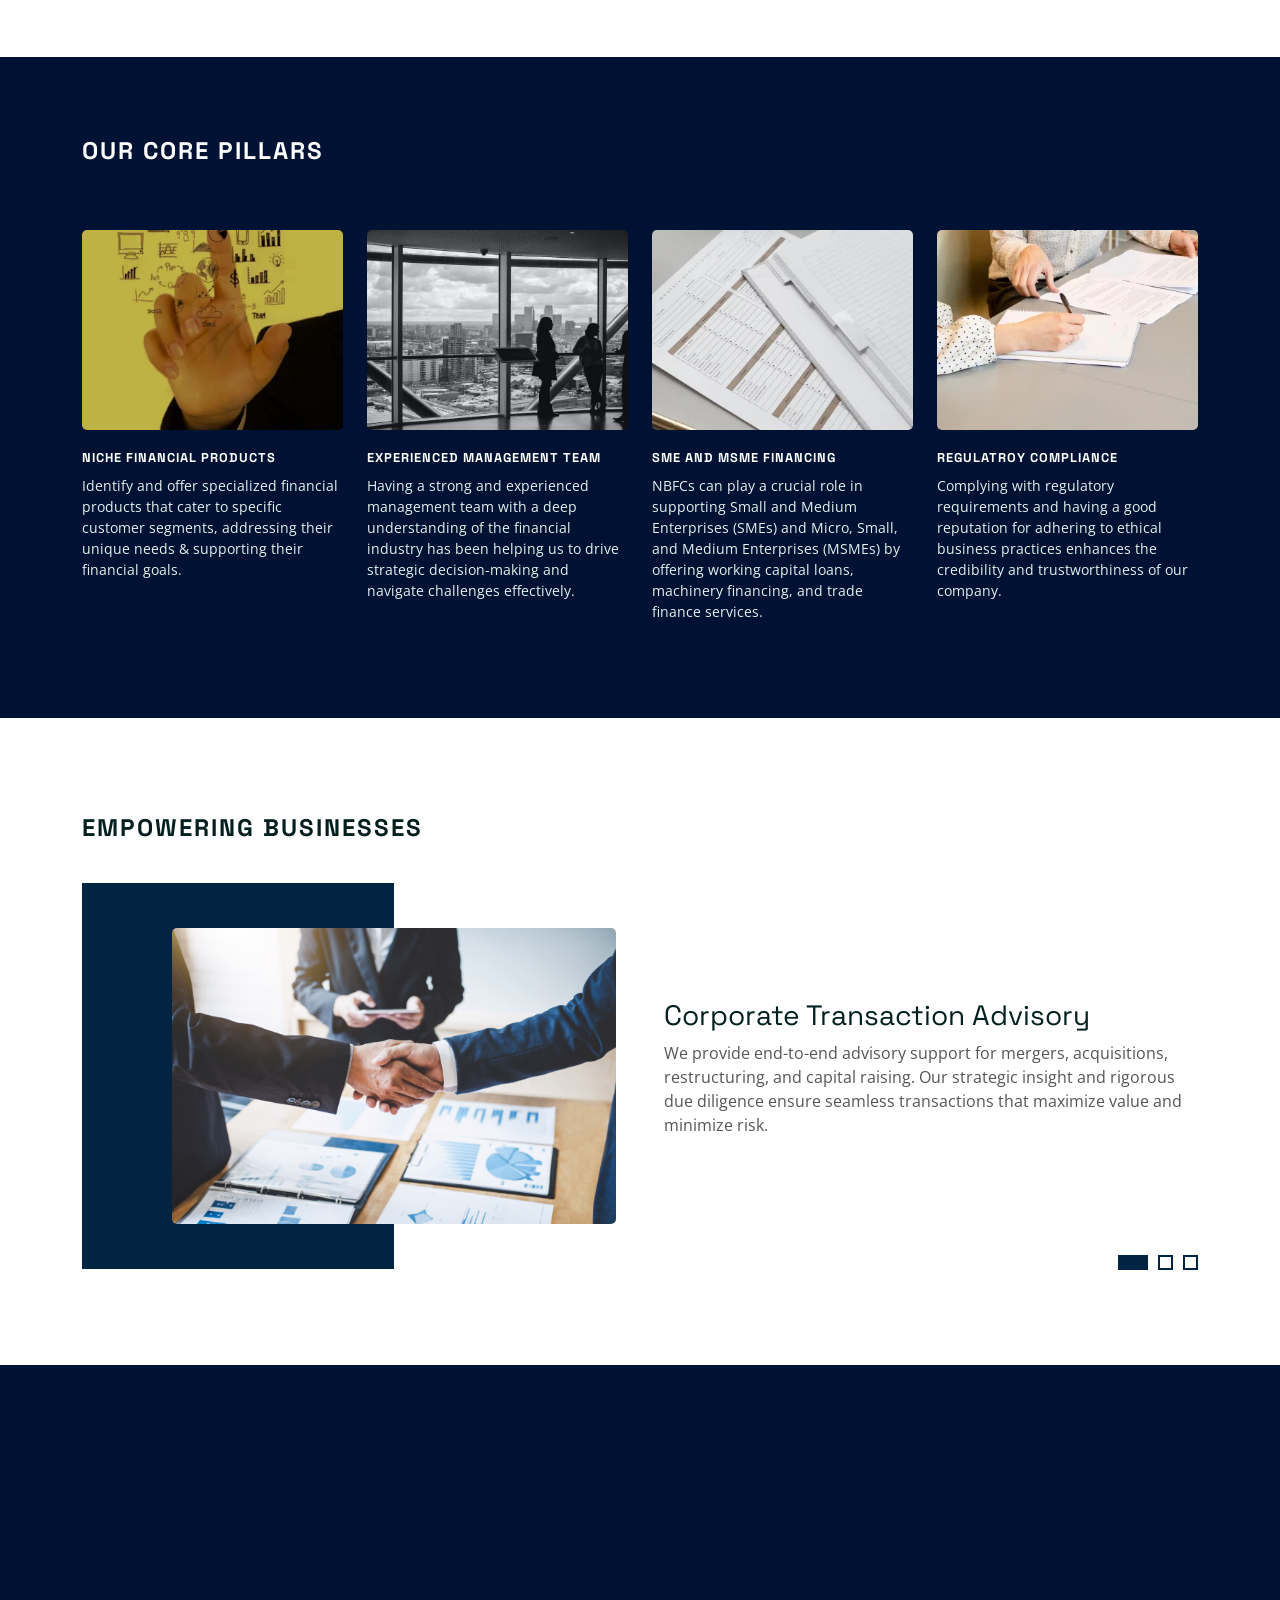
==== commit b5cde521: "fot fix" ====
--- a/index.html
+++ b/index.html
@@ -1107,7 +1107,7 @@
     <div class="container-fluid bg-dark text-white-50 footer pt-5">
         <div class="container py-5">
             <div class="row g-5">
-                <div class="col-md-6 col-lg-4 wow text-center fadeIn" data-wow-delay="0.1s">
+                <div class="col-md-6 col-lg-4 wow text-center text-md-start fadeIn" data-wow-delay="0.1s">
                     <img src="./banner/cifls-logo-light.svg" alt="" style="height: 6rem;">
                     <a href="index.html" class="d-inline-block mb-3 d-none">
                         <h1 class="text-white">iSTUDIO</h1>
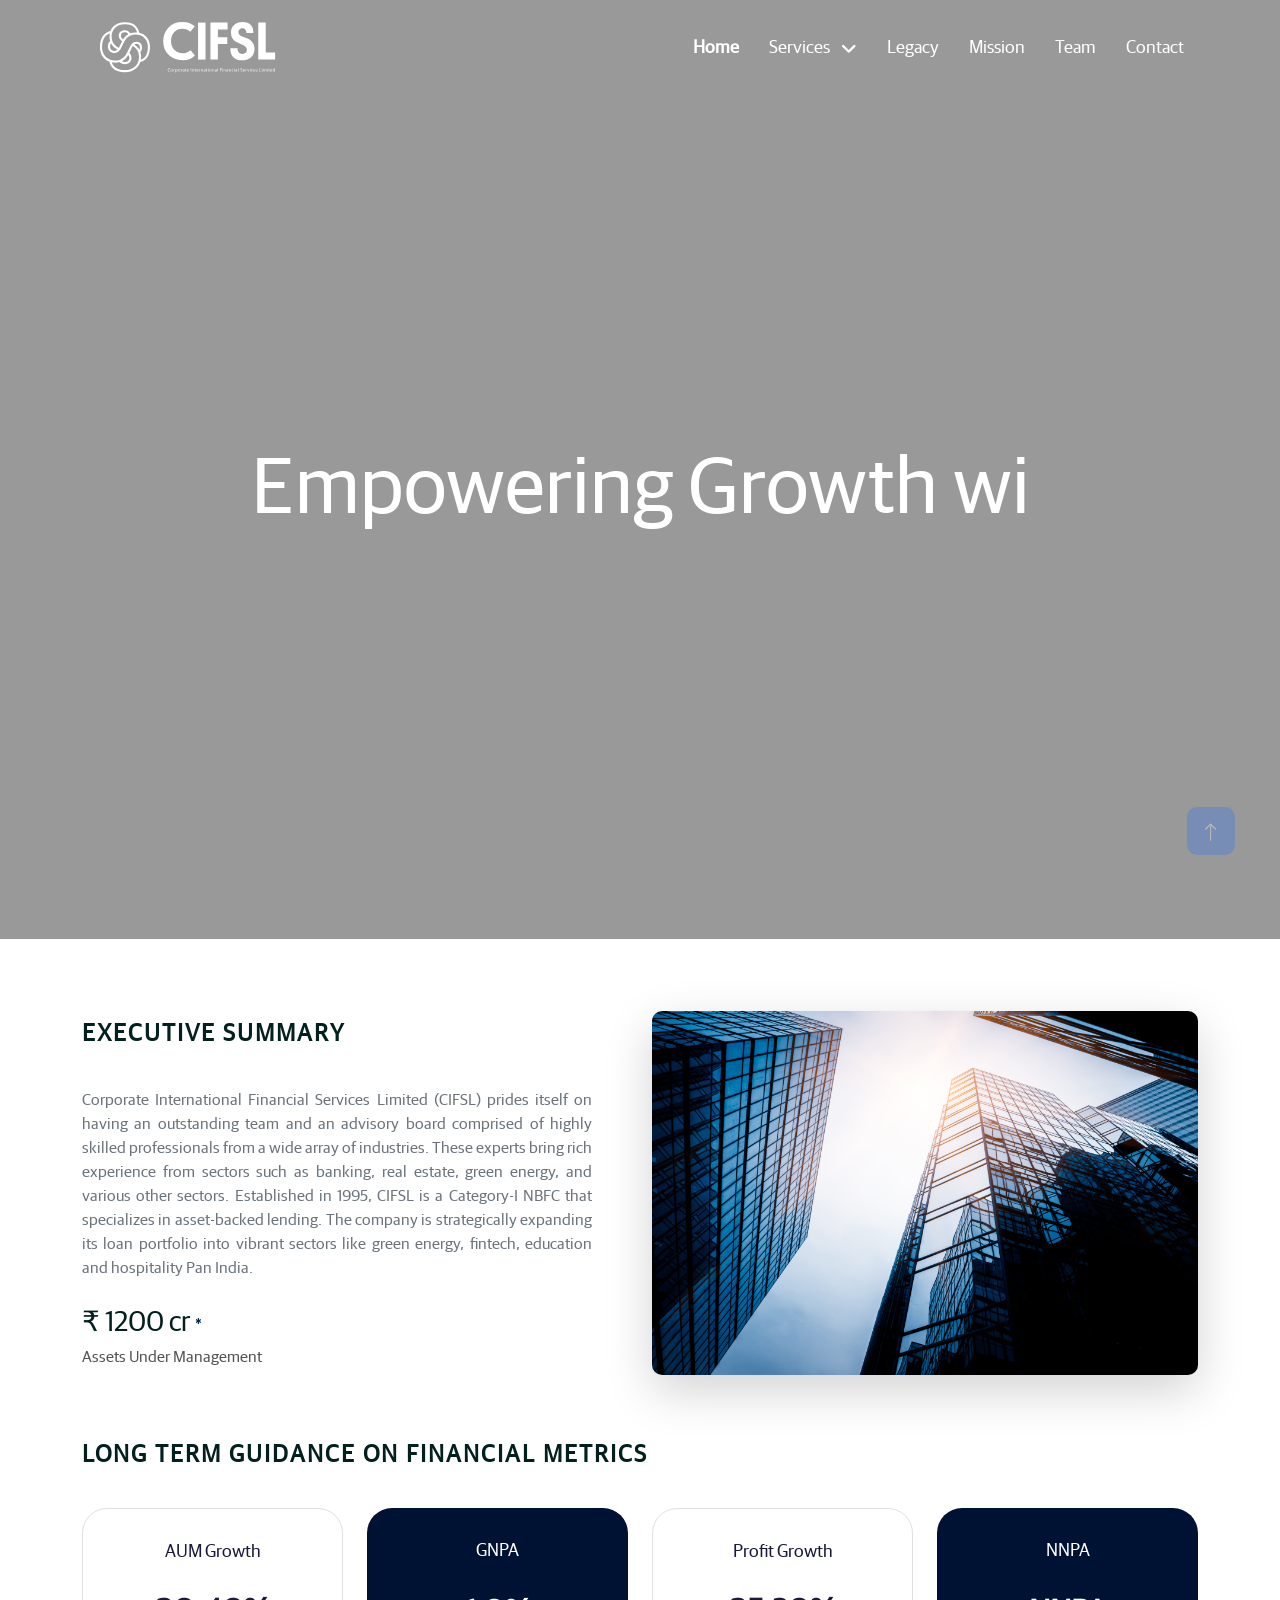
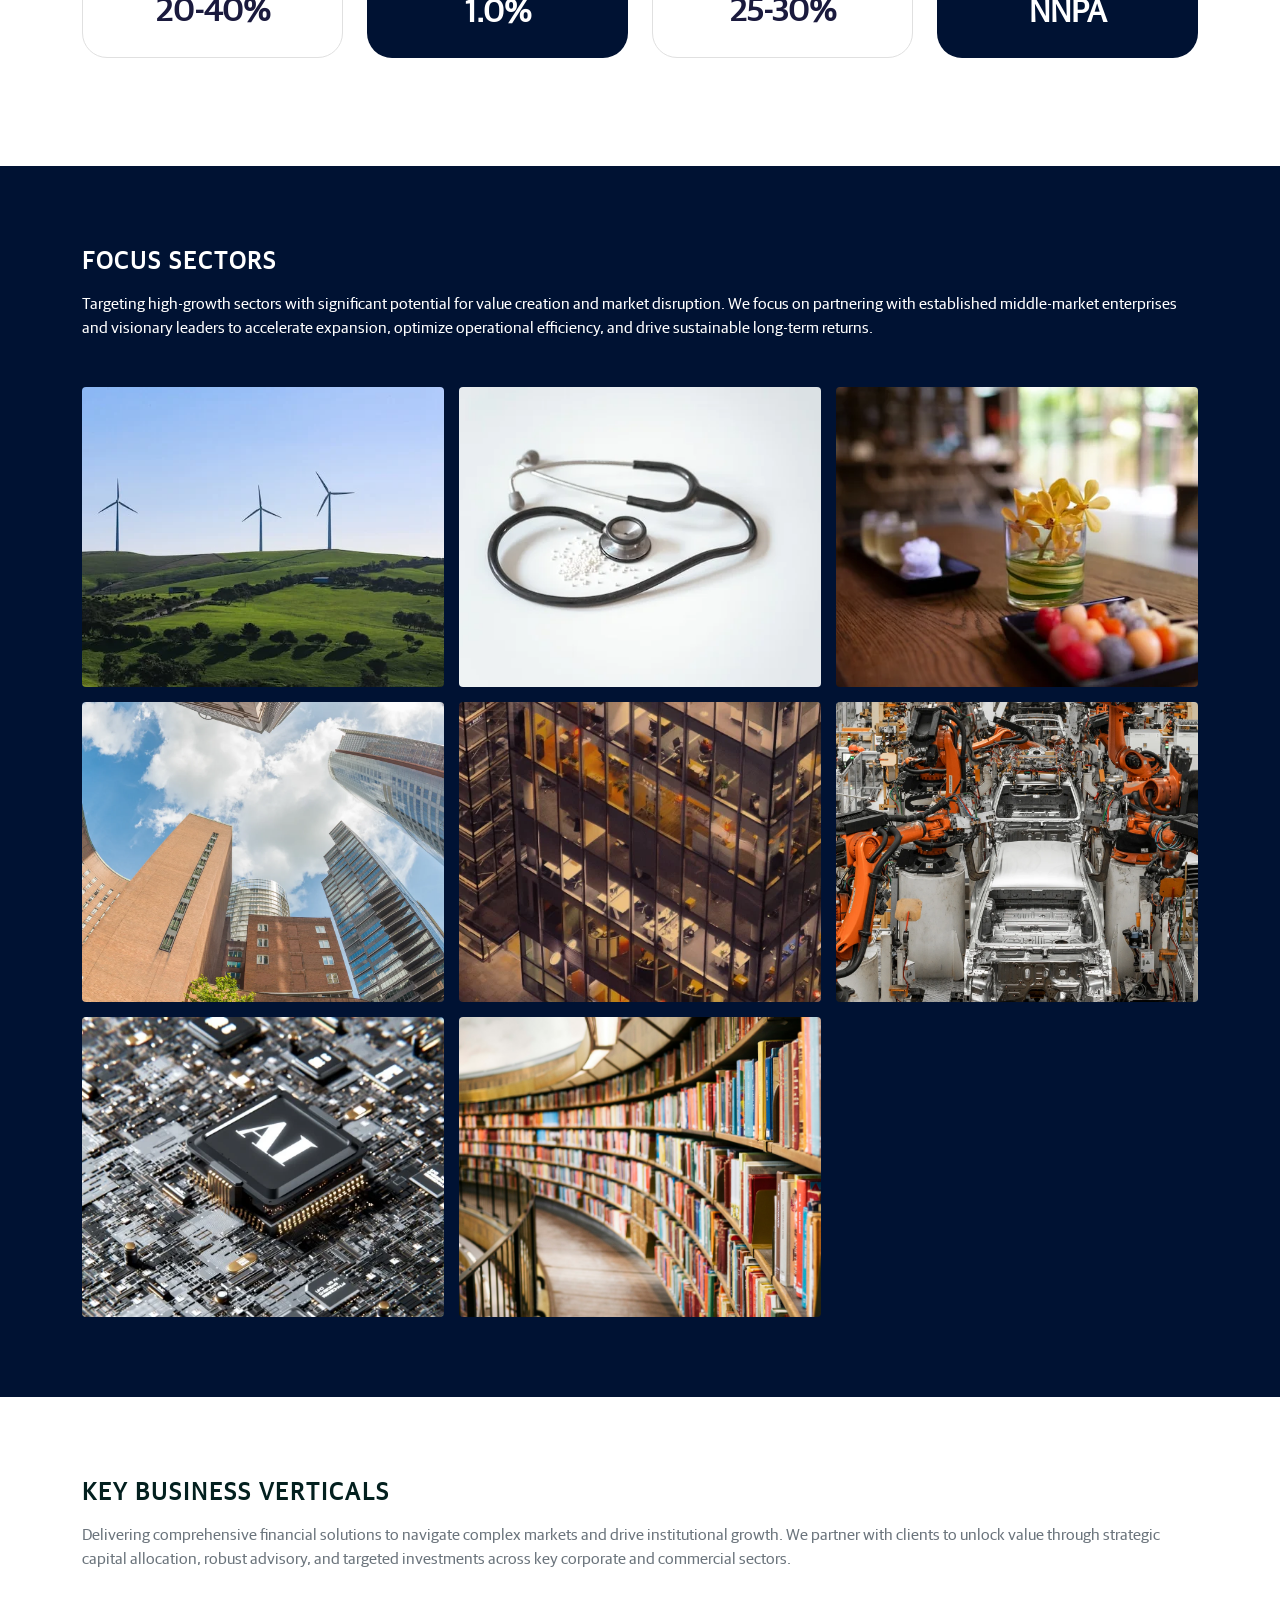
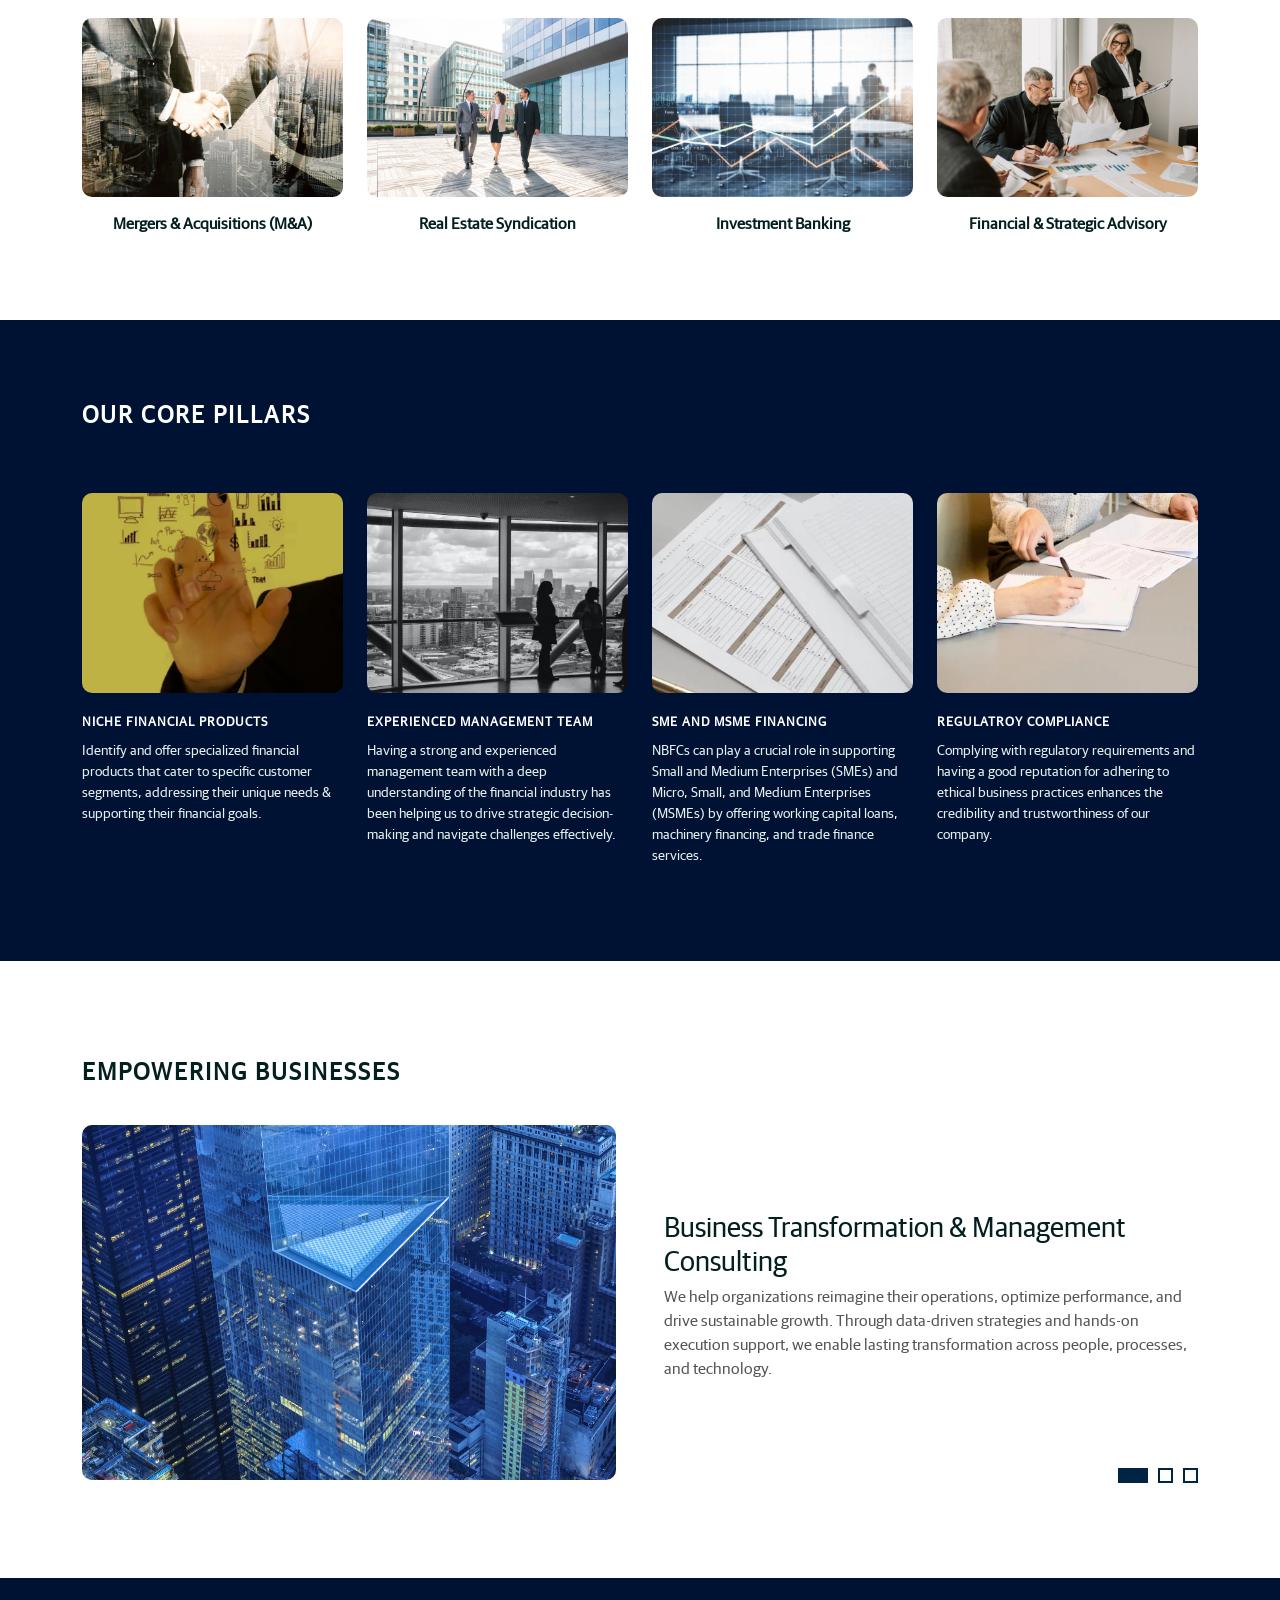
==== commit 2ef99f31: "changes" ====
--- a/index.html
+++ b/index.html
@@ -34,7 +34,7 @@
         .bg-navy {
             background-color: #001233;
         }
-        
+
         .text-navy {
             color: #001233;
         }
@@ -50,7 +50,7 @@
             padding-left: 20px;
             margin-bottom: 25px;
         }
-        
+
         .section-heading {
             font-weight: 700;
             text-transform: uppercase;
@@ -65,6 +65,7 @@
             overflow: hidden;
             margin-bottom: 20px;
         }
+
         .feature-img-container img {
             width: 100%;
             height: 100%;
@@ -85,66 +86,50 @@
             grid-template-columns: repeat(3, 1fr);
             gap: 15px;
         }
+
         @media (max-width: 1200px) {
             .focus-areas-grid {
                 grid-template-columns: repeat(4, 1fr);
             }
         }
+
         @media (max-width: 768px) {
             .focus-areas-grid {
                 grid-template-columns: repeat(2, 1fr);
             }
         }
-        
-        .focus-card {
-            background-color: white;
-            padding: 30px 15px;
-            text-align: center;
-            height: 100%;
-            transition: transform 0.3s ease;
-            border-radius: 6px;
-        }
-        .focus-card:hover {
-            transform: translateY(-5px);
-            box-shadow: 0 10px 20px rgba(0,0,0,0.2);
-        }
-        .focus-card i {
-            font-size: 2.5rem;
-            color: #0b1528;
-            margin-bottom: 15px;
-        }
-        .focus-card p {
-            font-size: 1rem;
-            font-weight: 600;
-            margin-bottom: 0;
-        }
 
         /* Custom Styles for the Metrics Section */
         .metrics-section {
             padding: 60px 0;
-            background-color: #ffffff; /* Clean white background */
+            background-color: #ffffff;
+            /* Clean white background */
             font-family: Arial, sans-serif;
         }
-        
+
         .metrics-title {
-            color: #03201f; /* Dark teal color for heading */
+            color: #03201f;
+            /* Dark teal color for heading */
             font-weight: 700;
             font-size: 1.2rem;
             margin-bottom: 50px;
         }
-        
+
         .stat-value {
-            color: #0dcaf0 !important; /* Light cyan/teal color for numbers */
+            color: #0dcaf0 !important;
+            /* Light cyan/teal color for numbers */
             font-weight: 700;
             font-size: 2.2rem;
             margin-bottom: 8px;
         }
-        
+
         .stat-label {
-            color: #6c757d ; /* Muted gray for text below numbers */
+            color: #6c757d;
+            /* Muted gray for text below numbers */
             font-size: 0.9rem;
             font-weight: 500;
         }
+
         /*nav bar*/
         .log {
             display: none;
@@ -185,7 +170,8 @@
                             <a href="#!" class="nav-link dropdown-toggle" data-bs-toggle="dropdown">Services</a>
                             <div class="dropdown-menu bg-light mt-2">
                                 <a href="./ma.html" class="dropdown-item">Mergers & Acquisitions (M&A) Consulting</a>
-                                <a href="./real.html" class="dropdown-item">Real Estate Syndication & Financial & Strategic Advisory</a>
+                                <a href="./real.html" class="dropdown-item">Real Estate Syndication & Financial &
+                                    Strategic Advisory</a>
                                 <a href="./invest.html" class="dropdown-item">Investment Banking</a>
                                 <a href="./finance.html" class="dropdown-item">Financial & Strategic Advisory</a>
                             </div>
@@ -194,7 +180,7 @@
                             <a class="nav-link dropdown-toggle" href="#" data-bs-toggle="dropdown">
                                 Services
                             </a>
-                        
+
                             <div class="dropdown-menu w-100 mt-0 border-0 shadow">
                                 <div class="container-fluid py-4">
                                     <div class="row">
@@ -204,26 +190,28 @@
                                         </div>
 
                                         <div class="col-md-2"></div>
-                        
+
                                         <div class="col-md-3">
                                             <h6 class="fw-bold pt-3 pt-md-0">Corporate Advisory</h6>
-                                            <a href="./ma.html" class="dropdown-item ps-0">Mergers & Acquisitions Consulting</a>
+                                            <a href="./ma.html" class="dropdown-item ps-0">Mergers & Acquisitions
+                                                Consulting</a>
                                             <a href="./invest.html" class="dropdown-item ps-0">Investment Banking</a>
                                         </div>
-                        
+
                                         <div class="col-md-3">
                                             <h6 class="fw-bold pt-3 pt-md-0">Investment Solutions</h6>
                                             <a href="./real.html" class="dropdown-item ps-0">Real Estate Syndication</a>
-                                            <a href="./finance.html" class="dropdown-item ps-0">Financial & Strategic Advisory</a>
+                                            <a href="./finance.html" class="dropdown-item ps-0">Financial & Strategic
+                                                Advisory</a>
                                         </div>
-                        
+
                                         <div class="col-md-2 d-none">
                                             <h6 class="fw-bold">Strategic Services</h6>
                                             <a href="./finance.html" class="dropdown-item ps-0">Financial Advisory</a>
                                             <a href="./finance.html" class="dropdown-item ps-0">Strategic Advisory</a>
                                         </div>
-                    
-                        
+
+
                                     </div>
                                 </div>
                             </div>
@@ -241,21 +229,21 @@
 
     <!-- Hero Start -->
     <div class="container-fluid pb-5 hero-header mb-5">
-    
-    <video autoplay loop muted playsinline class="hero-video">
-        <source src="./banner/Skyline.mp4" type="video/mp4">
-    </video>
-
-    <div class="hero-overlay"></div>
-
-    <div class="container-fluid py-5 position-relative hero-content text-white mt-9">
-        <div class="row g-5 align-items-center mb-5">
-            <div class="col-lg-12 pt-5">
-                <!-- <h1 class="display-1 mb-4 animated slideInRight text-white text-center pt-5">Empowering Growth with Financial Solutions</h1> -->
-                 <div id="tonta" class="display-1 text-center text-white pt-5"></div>
-            </div>
-        </div>
-    </div>
+
+        <video autoplay loop muted playsinline class="hero-video">
+            <source src="./banner/Skyline.mp4" type="video/mp4">
+        </video>
+
+        <div class="hero-overlay"></div>
+
+        <div class="container-fluid py-5 position-relative hero-content text-white mt-9">
+            <div class="row g-5 align-items-center mb-5">
+                <div class="col-lg-12 pt-5">
+                    <!-- <h1 class="display-1 mb-4 animated slideInRight text-white text-center pt-5">Empowering Growth with Financial Solutions</h1> -->
+                    <div id="tonta" class="display-1 text-center text-white pt-5"></div>
+                </div>
+            </div>
+        </div>
     </div>
 
     <script>
@@ -331,29 +319,37 @@
     </div>
     <!-- Hero End -->
 
-    
+
     <section class="section-padding bg-white pt-4 pb-3">
         <div class="container">
             <div class="row align-items-center">
                 <div class="col-lg-6 mb-4 mb-lg-0 pe-lg-5">
                     <h2 class="section-heading fs-4">Executive Summary</h2>
-                    <div class="purpose-border">
-                        <p class="text-muted mb-4" style="text-align: justify;">Corporate International Financial Services
-                            Limited (CIFSL) prides itself on having an outstanding team and an advisory board comprised of
+                    <div class="">
+                        <p class="text-muted mb-4" style="text-align: justify;">Corporate International Financial
+                            Services
+                            Limited (CIFSL) prides itself on having an outstanding team and an advisory board comprised
+                            of
                             highly skilled professionals from a wide array of industries. These experts bring rich
-                            experience from sectors such as banking, real estate, green energy, and various other sectors.
-                            Established in 1995, CIFSL is a Category-I NBFC that specializes in asset-backed lending. The
-                            company is strategically expanding its loan portfolio into vibrant sectors like green energy,
+                            experience from sectors such as banking, real estate, green energy, and various other
+                            sectors.
+                            Established in 1995, CIFSL is a Category-I NBFC that specializes in asset-backed lending.
+                            The
+                            company is strategically expanding its loan portfolio into vibrant sectors like green
+                            energy,
                             fintech, education and hospitality Pan India.</p>
-                    </div>
-    
-                    <div class="aum-container d-flex align-items-center mt-5">
+                        <h3>₹ 1200 cr <a href="./disclaimer.html" style="font-size: 18px;">*</a></h3>
+                        <p class="mb-0">Assets Under Management</p>
+                        <!-- <p>Specializing since 25+ years</p> -->
+                    </div>
+
+                    <div class=" d-none align-items-center mt-5">
                         <div class="aum-highlight shadow-lg">
                             <!-- <span class="currency">₹</span> -->
                             <span class="amount">₹ 1200 cr</span>
                             <!-- <span class="unit">cr</span> -->
                         </div>
-    
+
                         <div class="aum-details ms-4">
                             <h5 class="mb-0 fw-bold text-uppercase tracking-wider">Assets Under Management</h5>
                             <h5 class="mb-0 text-muted">Specializing since 25+ years</h5>
@@ -381,23 +377,23 @@
             border: none;
             transition: transform 0.3s ease;
         }
-    
+
         /* Individual Card Backgrounds */
         .card-white {
             background-color: #ffffff;
             border: 1px solid #e0e0e0;
         }
-    
+
         .card-light-purple {
             background-color: #efeffa;
             /* Light lavender tint */
         }
-    
+
         .card-blue {
             background-color: #001233;
             /* Soft blue from the image */
         }
-    
+
         /* Typography */
         .stat-label {
             font-weight: 500;
@@ -405,7 +401,7 @@
             color: #1a1a3d;
             line-height: 1.3;
         }
-    
+
         .stat-number {
             font-size: 2rem;
             /* Large, bold numbers as seen in stats */
@@ -413,19 +409,19 @@
             color: #1a1a3d;
             margin-bottom: 0;
         }
-    
+
         .stat-icon {
             font-size: 1.5rem;
             color: #1a1a3d;
             opacity: 0.7;
         }
-    
+
         /* Interactive Effect */
         .stat-card:hover {
             transform: translateY(-10px);
         }
     </style>
-    
+
     <section class="metrics-section pt-0">
         <div class="container my-5">
             <h2 class="section-heading fs-4">Long Term Guidance on Financial Metrics</h2>
@@ -434,18 +430,18 @@
                     <div class="stat-card card-white">
                         <div class="d-flex justify-content-center">
                             <p class="stat-label">AUM Growth</p>
-                            
+
                         </div>
                         <h4 class="stat-number text-center">20-40%</h4>
                     </div>
                 </div>
-    
-    
+
+
                 <div class="col-md-3">
                     <div class="stat-card card-blue">
                         <div class="d-flex justify-content-center">
                             <p class="stat-label text-white">GNPA</p>
-                           
+
                         </div>
                         <h2 class="stat-number text-center text-white">1.0%</h2>
                     </div>
@@ -455,7 +451,7 @@
                     <div class="stat-card card-white">
                         <div class="d-flex justify-content-center">
                             <p class="stat-label">Profit Growth</p>
-                           
+
                         </div>
                         <h4 class="stat-number text-center">25-30%</h4>
                     </div>
@@ -464,7 +460,7 @@
                     <div class="stat-card card-blue">
                         <div class="d-flex justify-content-center">
                             <p class="stat-label text-white">NNPA</p>
-                           
+
                         </div>
                         <h2 class="stat-number text-center text-white">NNPA</h2>
                     </div>
@@ -474,137 +470,148 @@
     </section>
 
     <style>
-        .focus-icon {
-            height: 6rem;
+        .focus-card {
+            position: relative;
+            height: 300px;
+            background-size: cover;
+            background-position: center;
+            border-radius: 4px;
+            overflow: hidden;
+            cursor: pointer;
         }
     
-        /* Hide paragraph initially */
-        .focus-description {
-            max-height: 0;
-            overflow: hidden;
+        /* Overlay */
+        .focus-overlay {
+            position: absolute;
+            inset: 0;
+            display: flex;
+            flex-direction: column;
+            justify-content: center;
+            align-items: center;
+            text-align: center;
+    
+            color: #fff;
+            padding: 20px;
+    
+            background: rgba(10, 35, 80, 0.75);
+    
             opacity: 0;
-            transition: all 0.4s ease;
-            font-size: 14px;
-            line-height: 1.6;
-            margin-top: 10px;
-            text-align: center;
-            padding: 0 10px;
+            transition: opacity 0.4s ease;
         }
     
-        /* Show paragraph on hover */
-        .focus-card:hover .focus-description {
-            max-height: 200px;
+        /* Hover effect */
+        .focus-card:hover .focus-overlay {
             opacity: 1;
         }
-    
-        /* Optional subtle hover effect */
-        .focus-card:hover {
-            transform: translateY(-5px);
-        }
-    
     </style>
-    
+
     <section class="section-padding bg-navy">
         <div class="container">
-            <h2 class="section-heading fs-4 text-white mb-3">FOCUS AREAS</h2>
+            <h2 class="section-heading fs-4 text-white mb-3">FOCUS SECTORS</h2>
             <p class=" mb-5 w-100 text-white">
-                Targeting high-growth sectors with significant potential for value creation and market disruption. We focus
+                Targeting high-growth sectors with significant potential for value creation and market disruption. We
+                focus
                 on partnering with established middle-market enterprises and visionary leaders to accelerate expansion,
                 optimize operational efficiency, and drive sustainable long-term returns.
             </p>
             <div class="focus-areas-grid">
-                <div class="focus-card">
-                    <img src="./banner/icons/green.jpg" alt="" class="img-fluid focus-icon">
-                    <p>Green Energy</p>
-                    <p class="focus-description">
-                        Exploring funding opportunities for various innovative green energy projects
-                    </p>
-                </div>
-                <div class="focus-card">
-                    <img src="./banner/icons/healthcare.jpg" alt="" class="img-fluid focus-icon">
-                    <p>Healthcare</p>
-                    <p class="focus-description">
-                        Seeking alternative class of instruments for revolutionary healthcare specialists
-                    </p>
-                </div>
-                <div class="focus-card">
-                    <img src="./banner/icons/hospttal.jpg" alt="" class="img-fluid focus-icon">
-                    <p>Hospitality</p>
-                    <p class="focus-description">
+                <div class="focus-card" style="background-image:url('./banner/sectors/1.webp')">
+                    <div class="focus-overlay">
+                        <p>Green Energy</p>
+                        <p>Exploring funding opportunities for various innovative green energy projects</p>
+                    </div>
+                </div>
+                <div class="focus-card" style="background-image:url('./banner/sectors/2.webp')">
+                    <div class="focus-overlay">
+                        <p>Healthcare</p>
+                        <p>Seeking alternative class of instruments for revolutionary healthcare specialists</p>
+                    </div>
+                </div>
+                <div class="focus-card" style="background-image:url('./banner/sectors/3.webp')">
+                    <div class="focus-overlay">
+                        <p>Hospitality</p>
+                    <p>
                         Ideating various structured products to ensure sustained growth in the hospitality industry.
                     </p>
-                </div>
-                <div class="focus-card">
-                    <img src="./banner/icons/real.png" alt="" class="img-fluid focus-icon">
+                    </div>
+                </div>
+                <div class="focus-card" style="background-image:url('./banner/sectors/4.webp')">
+                    <div class="focus-overlay">
                     <p>Real Estate</p>
                     <p class="focus-description">
                         Bridging the gap enabling to create niche projects in the commercial and
                         residential space.
                     </p>
-                </div>
-                <div class="focus-card">
-                    <img src="./banner/icons/tech.png" alt="" class="img-fluid focus-icon">
+                    </div>
+                </div>
+                <div class="focus-card" style="background-image:url('./banner/sectors/5.webp')">
+                    <div class="focus-overlay">
                     <p>Technology</p>
                     <p class="focus-description">
                         Innovativing financial products and services spanning across various industry verticles.
                     </p>
-                </div>
-    
-                <div class="focus-card">
-                    <img src="./banner/icons/manufacture.png" alt="" class="img-fluid focus-icon">
+                    </div>
+                </div>
+
+                <div class="focus-card" style="background-image:url('./banner/sectors/6.webp')">
+                    <div class="focus-overlay">
                     <p>Manufacturing</p>
                     <p class="focus-description">
                         Creating a vision aligned with dynamic transitions taking place in the manufacturing sector
                     </p>
-                </div>
-    
-                <div class="focus-card">
-                    <img src="./banner/icons/ai.jpg" alt="" class="img-fluid focus-icon">
+                    </div>
+                </div>
+                <div class="focus-card" style="background-image:url('./banner/sectors/7.webp')">
+                    <div class="focus-overlay">
                     <p>AI-Ventures</p>
                     <p class="focus-description">
                         Empowering start-ups & businesses for exponential growth in this field.
                     </p>
-                </div>
-                <div class="focus-card">
-                    <img src="./banner/icons/education.jpg" alt="" class="img-fluid focus-icon">
+                    </div>
+                </div>
+                
+                <div class="focus-card" style="background-image:url('./banner/sectors/8.jpeg')">
+                    <div class="focus-overlay">
                     <p>Education</p>
                     <p class="focus-description">
                         Helping children realize their potential and take a defining step towards a brighter tomorrow
                     </p>
-                </div>
-    
+                    </div>
+                </div>
             </div>
         </div>
     </section>
 
     <section class="section-padding bg-white">
         <div class="container">
-            <h2 class="section-heading fs-4 mb-3">OUR KEY BUSINESS CAPABILITIES</h2>
-            <p class="text-muted mb-5 w-100">Delivering comprehensive financial solutions to navigate complex markets and drive institutional growth. We partner with clients to unlock value through strategic capital allocation, robust advisory, and targeted investments across key corporate and commercial sectors.</p>
-            
+            <h2 class="section-heading fs-4 mb-3">KEY BUSINESS Verticals</h2>
+            <p class="text-muted mb-5 w-100">Delivering comprehensive financial solutions to navigate complex markets
+                and drive institutional growth. We partner with clients to unlock value through strategic capital
+                allocation, robust advisory, and targeted investments across key corporate and commercial sectors.</p>
+
             <div class="row g-4 text-center text-md-start">
                 <div class="col-md-3">
                     <a href="./ma.html">
                         <img src="./banner/ma1.png" class="img-fluid w-100 mb-3 rounded-1" alt="Aerospace">
-                    <h5 class="fs-6 fw-bold text-center">Mergers & Acquisitions (M&A)</h5>
+                        <h5 class="fs-6 fw-bold text-center">Mergers & Acquisitions (M&A)</h5>
                     </a>
                 </div>
                 <div class="col-md-3">
                     <a href="./real.html">
                         <img src="./banner/Frame 2.png" class="img-fluid w-100 mb-3 rounded-1" alt="Dual-Use">
-                    <h5 class="fs-6 fw-bold text-center">Real Estate Syndication</h5>
+                        <h5 class="fs-6 fw-bold text-center">Real Estate Syndication</h5>
                     </a>
                 </div>
                 <div class="col-md-3">
                     <a href="./invest.html">
                         <img src="./banner/Frame 1.png" class="img-fluid w-100 mb-3 rounded-1" alt="Energy">
-                    <h5 class="fs-6 fw-bold text-center">Investment Banking</h5>
+                        <h5 class="fs-6 fw-bold text-center">Investment Banking</h5>
                     </a>
                 </div>
                 <div class="col-md-3">
                     <a href="./finance.html">
                         <img src="./banner/fs1.png" class="img-fluid w-100 mb-3 rounded-1" alt="Energy">
-                    <h5 class="fs-6 fw-bold text-center">Financial & Strategic Advisory</h5>
+                        <h5 class="fs-6 fw-bold text-center">Financial & Strategic Advisory</h5>
                     </a>
                 </div>
             </div>
@@ -620,30 +627,38 @@
                         <img src="./banner/New folder/niche.webp" alt="Top Tech" class="rounded-1">
                     </div>
                     <h4 class="dark-card-subtitle text-info">Niche Financial Products</h4>
-                    <p class="small text-light opacity-75">Identify and offer specialized financial products that cater to specific customer segments, addressing their unique needs & supporting their financial goals.</p>
+                    <p class="small text-light opacity-75">Identify and offer specialized financial products that cater
+                        to specific customer segments, addressing their unique needs & supporting their financial goals.
+                    </p>
                 </div>
                 <div class="col-md-3">
                     <div class="feature-img-container">
                         <img src="./banner/New folder/expert.webp" alt="Partners" class="rounded-1">
                     </div>
                     <h4 class="dark-card-subtitle text-info">Experienced Management Team</h4>
-                    <p class="small text-light opacity-75">Having a strong and experienced management team with a deep understanding of the financial industry has been helping us to drive strategic decision-making and navigate challenges effectively.</p>
+                    <p class="small text-light opacity-75">Having a strong and experienced management team with a deep
+                        understanding of the financial industry has been helping us to drive strategic decision-making
+                        and navigate challenges effectively.</p>
                 </div>
                 <div class="col-md-3">
                     <div class="feature-img-container">
                         <img src="./banner/New folder/sme.webp" alt="Operators" class="rounded-1">
                     </div>
                     <h4 class="dark-card-subtitle text-info">
-                    SME and MSME Financing</h4>
-                    <p class="small text-light opacity-75">NBFCs can play a crucial role in supporting Small and Medium Enterprises (SMEs) and Micro, Small, and Medium Enterprises (MSMEs) by offering working capital loans, machinery financing, and trade finance services.</p>
-                </div> 
+                        SME and MSME Financing</h4>
+                    <p class="small text-light opacity-75">NBFCs can play a crucial role in supporting Small and Medium
+                        Enterprises (SMEs) and Micro, Small, and Medium Enterprises (MSMEs) by offering working capital
+                        loans, machinery financing, and trade finance services.</p>
+                </div>
                 <div class="col-md-3">
                     <div class="feature-img-container">
                         <img src="./banner/New folder/complinace.webp" alt="Top Tech" class="rounded-1">
                     </div>
                     <h4 class="dark-card-subtitle text-info">
-                    Regulatroy Compliance</h4>
-                    <p class="small text-light opacity-75">Complying with regulatory requirements and having a good reputation for adhering to ethical business practices enhances the credibility and trustworthiness of our company.</p>
+                        Regulatroy Compliance</h4>
+                    <p class="small text-light opacity-75">Complying with regulatory requirements and having a good
+                        reputation for adhering to ethical business practices enhances the credibility and
+                        trustworthiness of our company.</p>
                 </div>
             </div>
         </div>
@@ -1014,25 +1029,7 @@
                         <div class="testimonial-item">
                             <div class="row g-5 align-items-center">
                                 <div class="col-md-6">
-                                    <div class="testimonial-img">
-                                        <img class="img-fluid rounded-1" src="./banner/cta.jpg" alt="">
-                                    </div>
-                                </div>
-                                <div class="col-md-6">
-                                    <div class="testimonial-text pb-5 pb-md-0">
-                                        <h3>Corporate Transaction Advisory</h3>
-                                        <p>We provide end-to-end advisory support for mergers, acquisitions, restructuring,
-                                            and capital raising. Our strategic insight and rigorous due diligence ensure
-                                            seamless transactions that maximize value and minimize risk.</p>
-                                        <h5 class="mb-0">Boris Johnson</h5>
-                                    </div>
-                                </div>
-                            </div>
-                        </div>
-                        <div class="testimonial-item">
-                            <div class="row g-5 align-items-center">
-                                <div class="col-md-6">
-                                    <div class="testimonial-img">
+                                    <div class="">
                                         <img class="img-fluid rounded-1" src="./banner/empower.jpg" alt="">
                                     </div>
                                 </div>
@@ -1040,7 +1037,8 @@
                                     <div class="testimonial-text pb-5 pb-md-0">
                                         <h3>Business Transformation &
                                             Management Consulting</h3>
-                                        <p>We help organizations reimagine their operations, optimize performance, and drive
+                                        <p>We help organizations reimagine their operations, optimize performance, and
+                                            drive
                                             sustainable growth. Through data-driven strategies and hands-on execution
                                             support, we enable lasting transformation across people, processes, and
                                             technology.</p>
@@ -1052,16 +1050,37 @@
                         <div class="testimonial-item">
                             <div class="row g-5 align-items-center">
                                 <div class="col-md-6">
-                                    <div class="testimonial-img">
-                                        <img class="img-fluid rounded-1" src="./banner/customer.jpg" alt="" >
+                                    <div class="">
+                                        <img class="img-fluid rounded-1" src="./banner/cta.jpg" alt="">
+                                    </div>
+                                </div>
+                                <div class="col-md-6">
+                                    <div class="testimonial-text pb-5 pb-md-0">
+                                        <h3>Corporate Transaction Advisory</h3>
+                                        <p>We provide end-to-end advisory support for mergers, acquisitions,
+                                            restructuring,
+                                            and capital raising. Our strategic insight and rigorous due diligence ensure
+                                            seamless transactions that maximize value and minimize risk.</p>
+                                        <h5 class="mb-0">Boris Johnson</h5>
+                                    </div>
+                                </div>
+                            </div>
+                        </div>
+                        <div class="testimonial-item">
+                            <div class="row g-5 align-items-center">
+                                <div class="col-md-6">
+                                    <div class="">
+                                        <img class="img-fluid rounded-1" src="./banner/customer.jpg" alt="">
                                     </div>
                                 </div>
                                 <div class="col-md-6">
                                     <div class="testimonial-text pb-5 pb-md-0">
                                         <h3>Differentiating by Offering
                                             Superior Customer Value.</h3>
-                                        <p>We empower businesses to stand out in competitive markets by enhancing customer
-                                            experience, refining value propositions, and building strong brand loyalty. Our
+                                        <p>We empower businesses to stand out in competitive markets by enhancing
+                                            customer
+                                            experience, refining value propositions, and building strong brand loyalty.
+                                            Our
                                             approach focuses on delivering measurable impact and long-term competitive
                                             advantage.</p>
                                         <h5 class="mb-0">Bradley Gordon</h5>
@@ -1112,14 +1131,15 @@
                     <a href="index.html" class="d-inline-block mb-3 d-none">
                         <h1 class="text-white">iSTUDIO</h1>
                     </a>
-                    <p class="mb-0 d-none">Tempor erat elitr rebum at clita. Diam dolor diam ipsum et tempor sit. Aliqu diam
+                    <p class="mb-0 d-none">Tempor erat elitr rebum at clita. Diam dolor diam ipsum et tempor sit. Aliqu
+                        diam
                         amet diam et eos labore. Clita erat ipsum et lorem et sit, sed stet no labore lorem sit. Sanctus
                         clita duo justo et tempor</p>
                 </div>
                 <div class="col-md-6 col-lg-3 wow fadeIn pad-fot" data-wow-delay="0.3s">
                     <h5 class="text-white mb-4">Get In Touch</h5>
                     <p><i class="fa fa-map-marker-alt me-3"></i>F.No. B1-1001, Sector-B, Pocket-1,
-                    Vasant Kunj New Delhi - 110070.</p>
+                        Vasant Kunj New Delhi - 110070.</p>
                     <p class="d-none"><i class="fa fa-phone-alt me-3"></i>+012 345 67890</p>
                     <p><i class="fa fa-envelope me-3"></i>info@cifsl.in</p>
                     <div class="d-flex pt-2 d-none">
@@ -1148,14 +1168,14 @@
                     <div class="row">
                         <div class="col-md-6">
                             <a class="btn btn-link" href="./ma.html">Mergers & Acquisitions (M&A)</a>
-                    <a class="btn btn-link" href="./real.html">Real Estate Syndication</a>
+                            <a class="btn btn-link" href="./real.html">Real Estate Syndication</a>
                         </div>
                         <div class="col-md-6">
-                             <a class="btn btn-link" href="./invest.html">Investment Banking</a>
-                    <a class="btn btn-link" href="./finance.html">Financial & Strategic Advisory</a>
-                        </div>
-                    </div>
-                    
+                            <a class="btn btn-link" href="./invest.html">Investment Banking</a>
+                            <a class="btn btn-link" href="./finance.html">Financial & Strategic Advisory</a>
+                        </div>
+                    </div>
+
                 </div>
             </div>
         </div>
@@ -1181,7 +1201,8 @@
 
 
     <!-- Back to Top -->
-    <a href="#!" class="btn btn-lg btn-lg-square back-to-top rounded-1 topa" style="background-color: #2471ff !important; color: #fff;"><i class="bi bi-arrow-up"></i></a>
+    <a href="#!" class="btn btn-lg btn-lg-square back-to-top rounded-1 topa"
+        style="background-color: #2471ff !important; color: #fff;"><i class="bi bi-arrow-up"></i></a>
 
 
     <!-- JavaScript Libraries -->
--- a/css/style.css
+++ b/css/style.css
@@ -1,3 +1,14 @@
+@font-face {
+    font-family: 'MyCustomFont';
+    src: url('../fonts/guardian-sans-regular.woff2') format('woff2');
+    font-weight: normal;
+    font-style: normal;
+}
+
+p,div,a,h1,h2,h3,h4,h5,h6, .btn, .nav-link, .dropdown-item {
+    font-family: 'MyCustomFont', sans-serif !important;
+}
+
 /********** Template CSS **********/
 
 /* html,body{
@@ -101,6 +112,7 @@
 .navbar .dropdown-menu {
     left: 0;
     right: 0;
+    border-radius: 10px;
 }
 
 @media (max-width: 991.98px) {
@@ -147,6 +159,10 @@
     height: 100%;
     object-fit: cover; 
     z-index: 0;
+}
+
+.dropdown-item{
+    margin: 10px 0;
 }
 
 .hero-overlay {
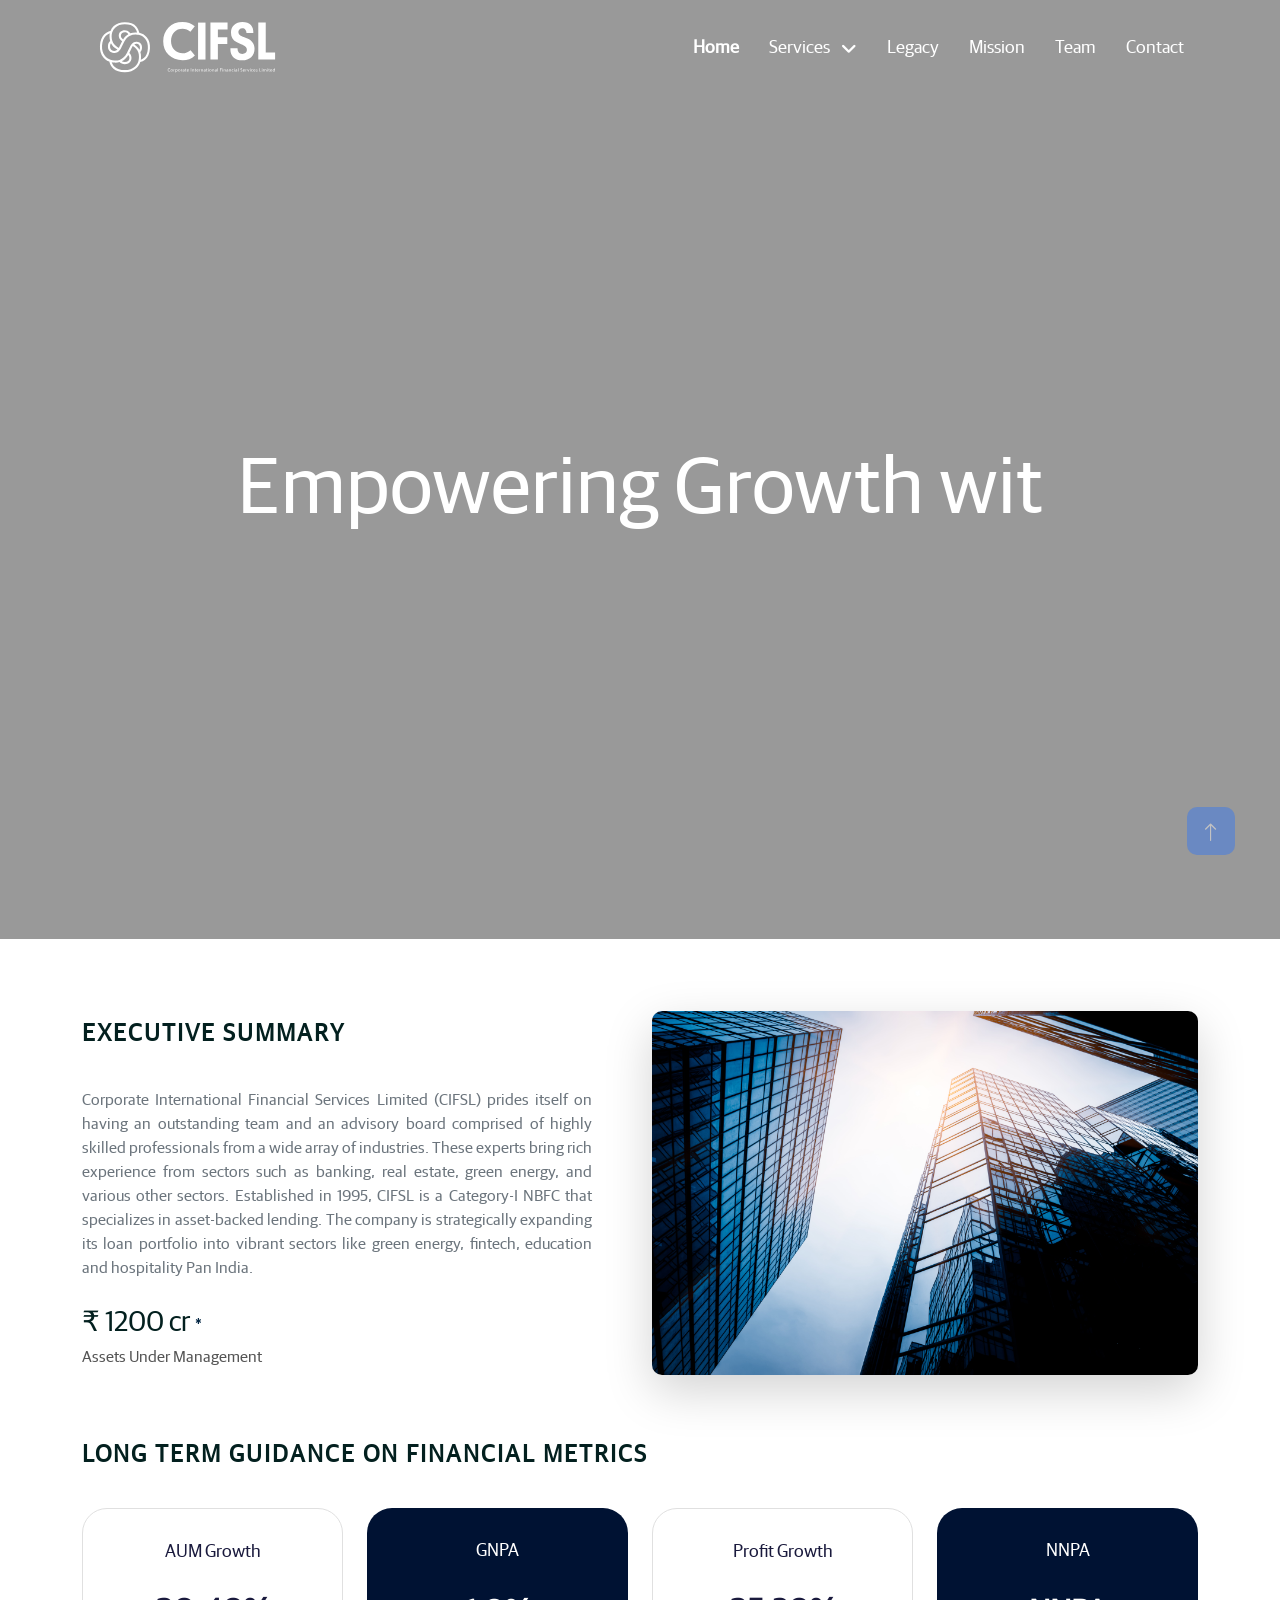
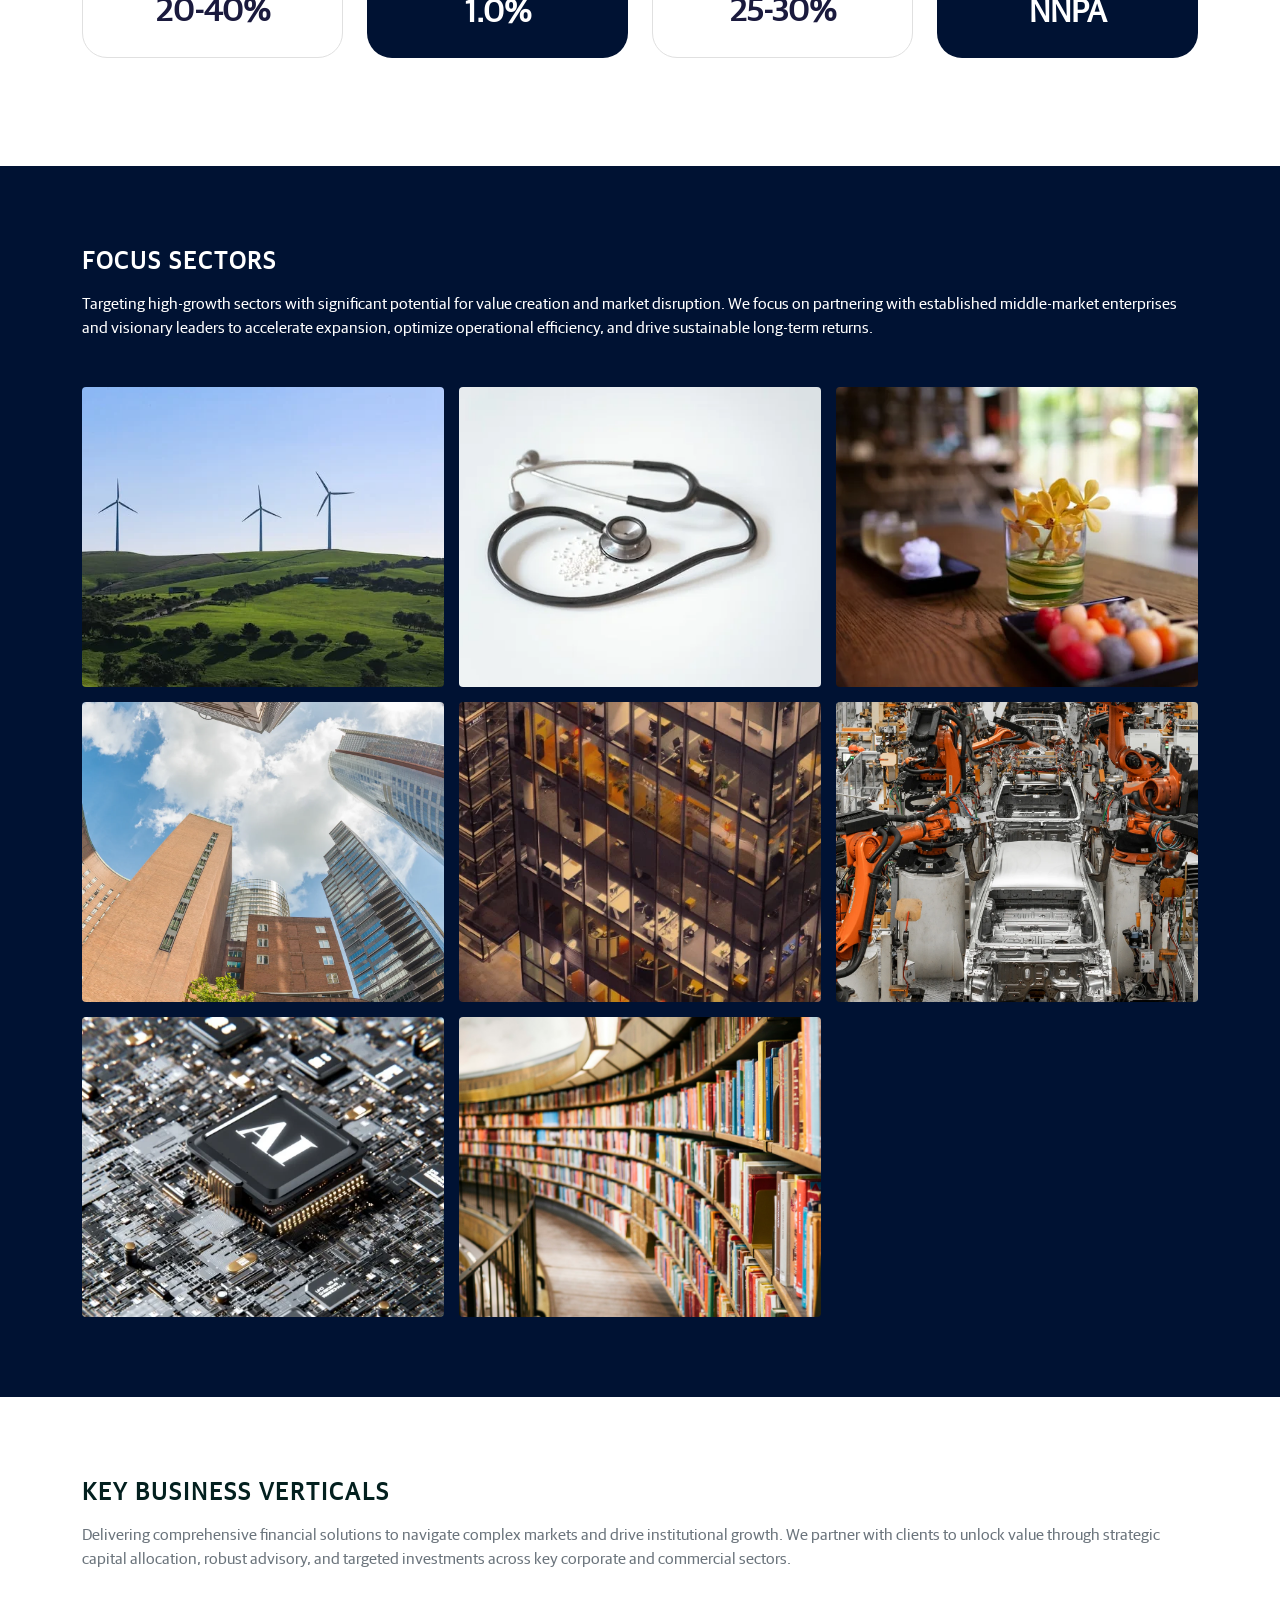
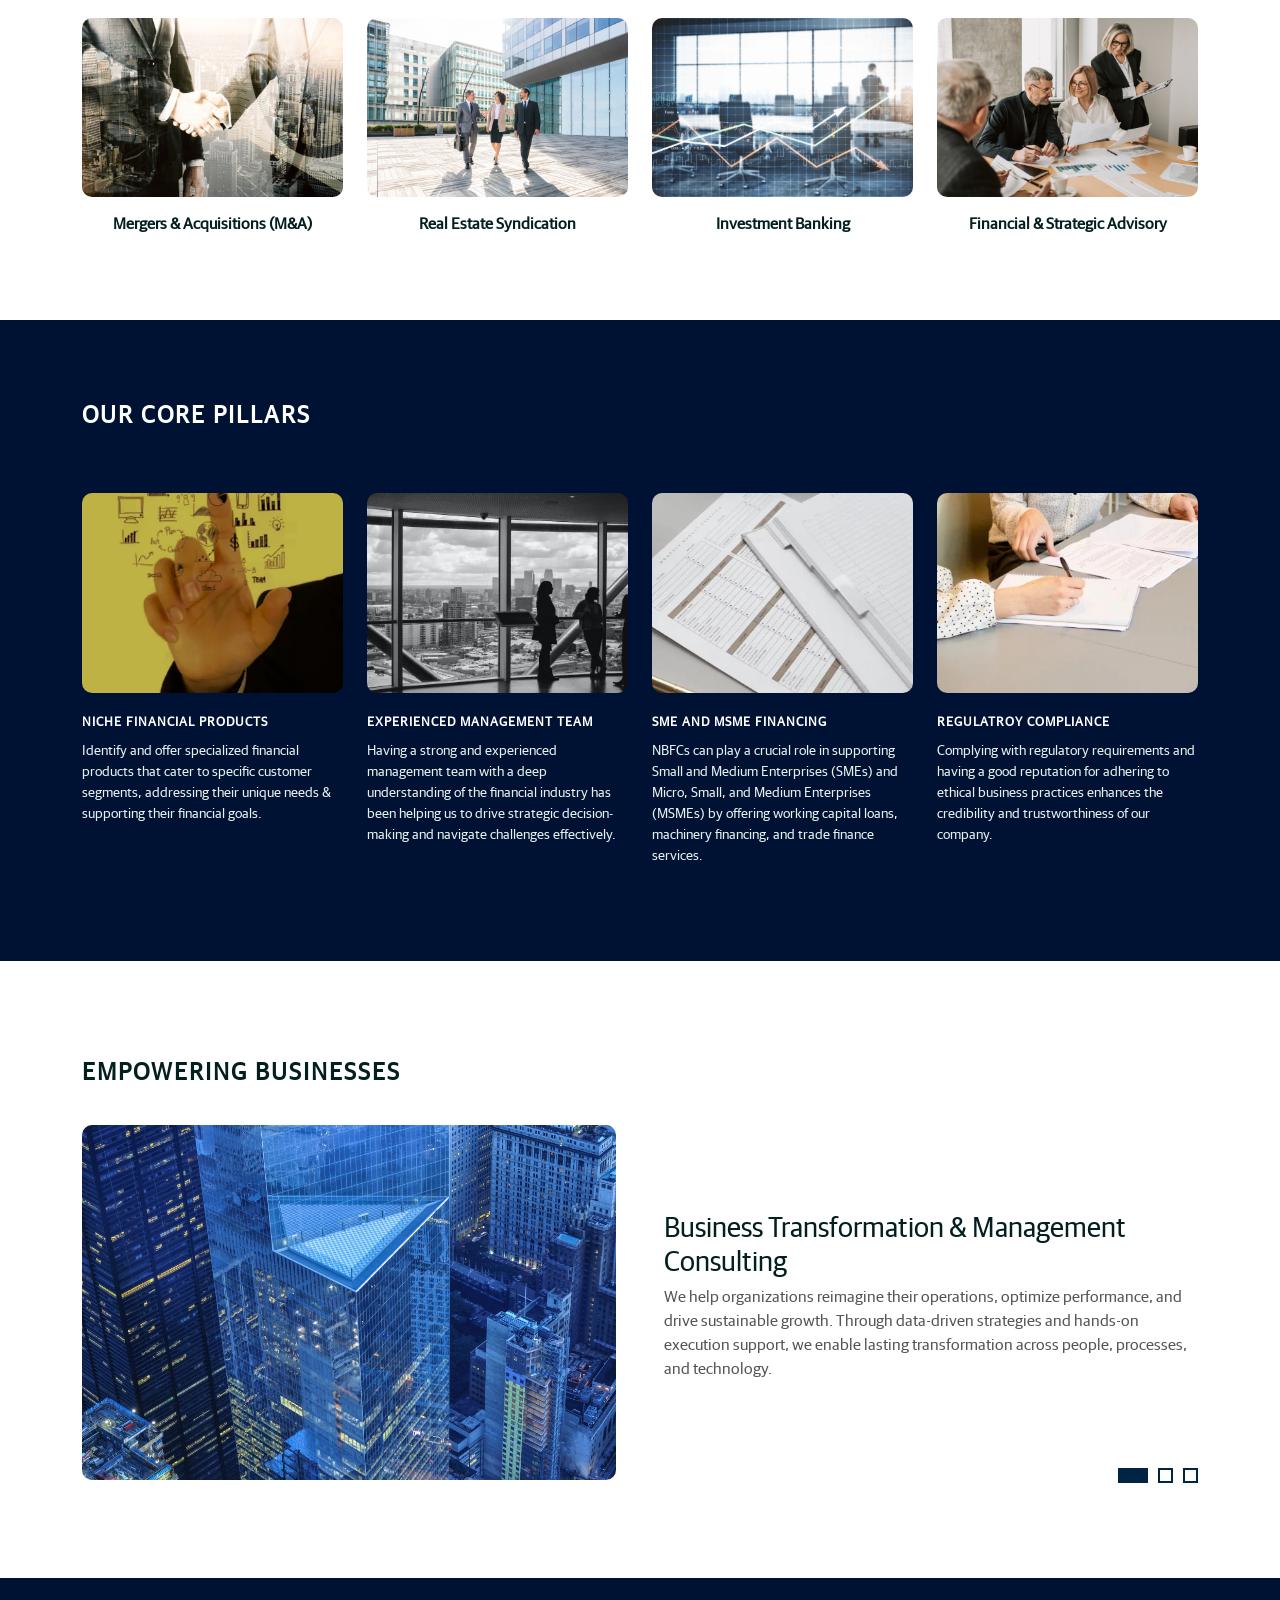
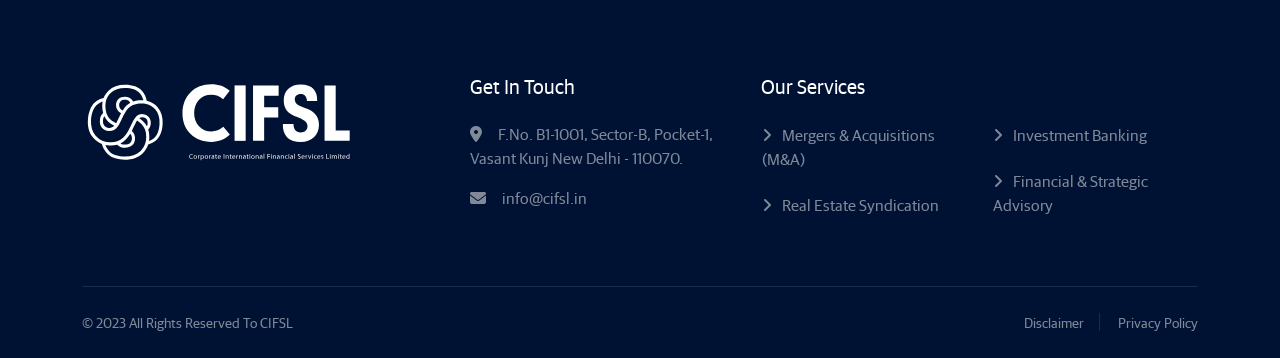
==== commit f6137658: "changes" ====
--- a/index.html
+++ b/index.html
@@ -231,7 +231,7 @@
     <div class="container-fluid pb-5 hero-header mb-5">
 
         <video autoplay loop muted playsinline class="hero-video">
-            <source src="./banner/Skyline.mp4" type="video/mp4">
+            <source src="./banner/CIFSL.mp4" type="video/mp4">
         </video>
 
         <div class="hero-overlay"></div>
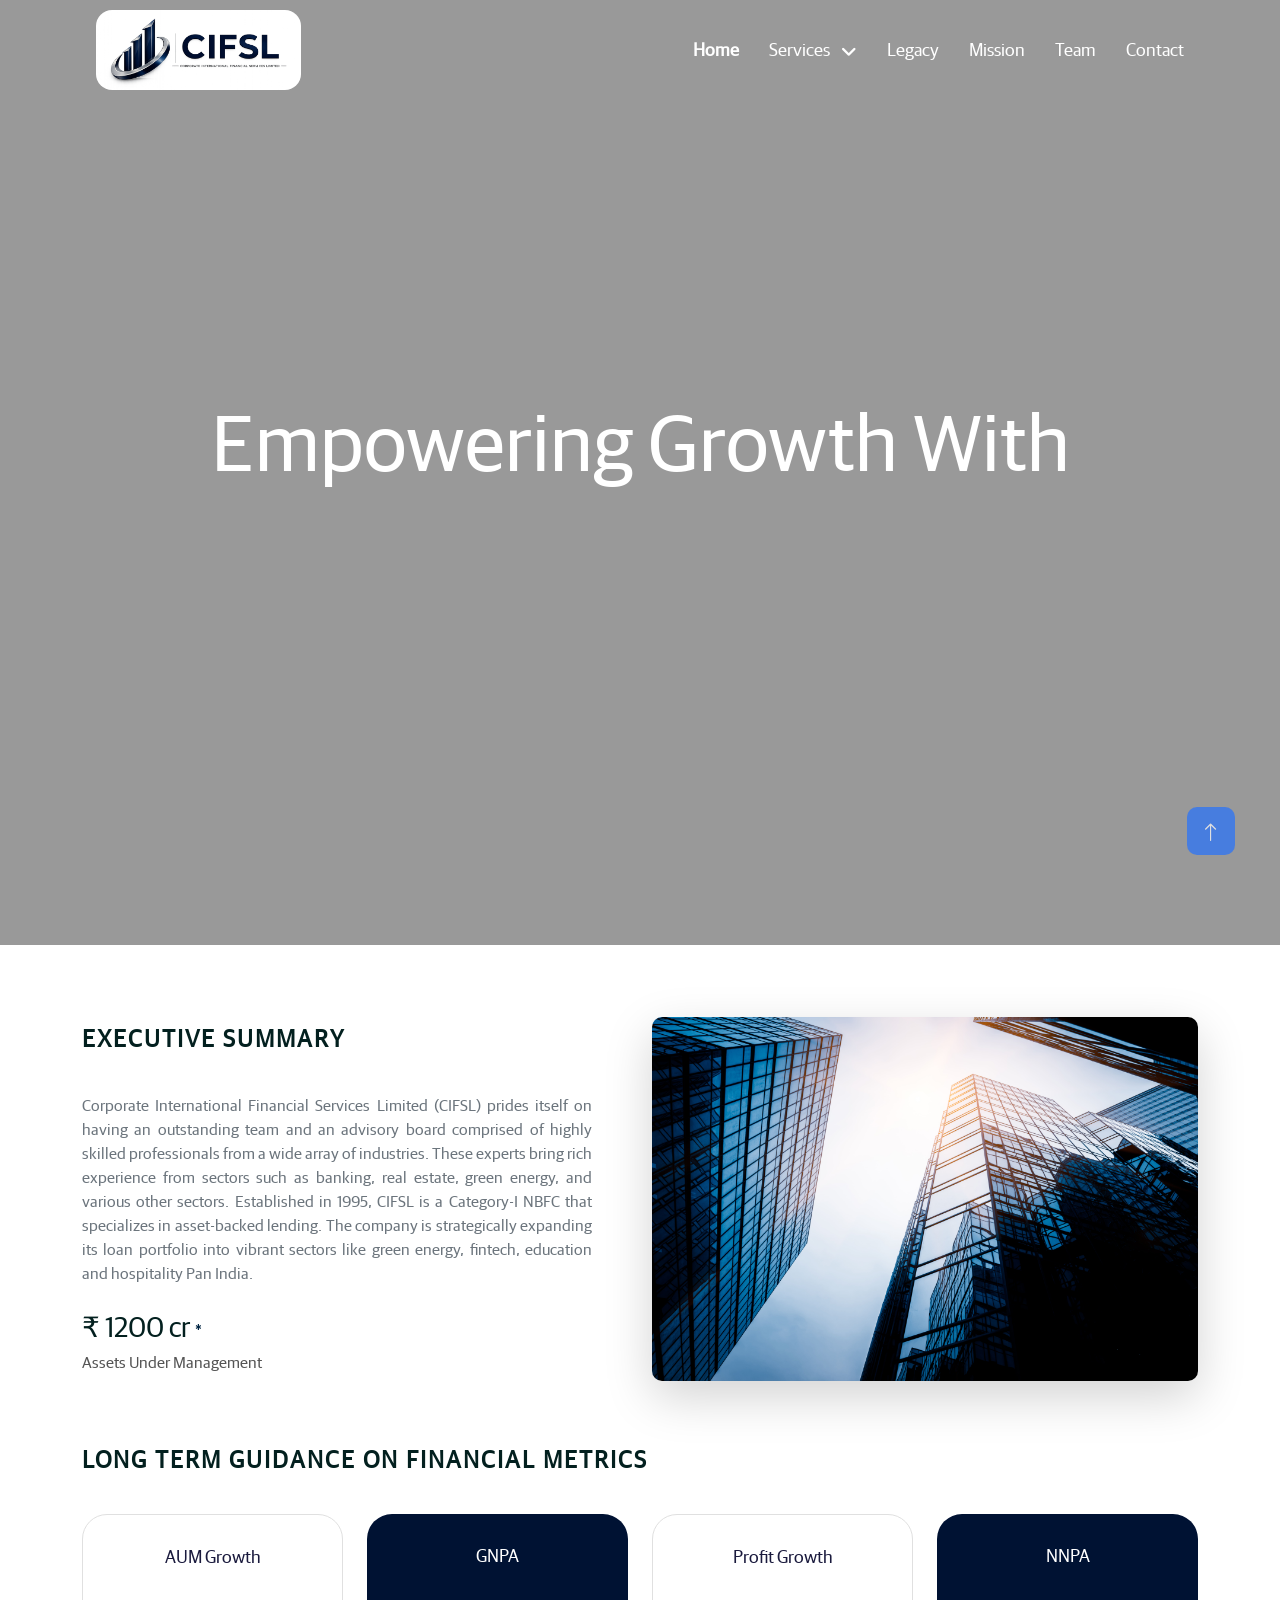
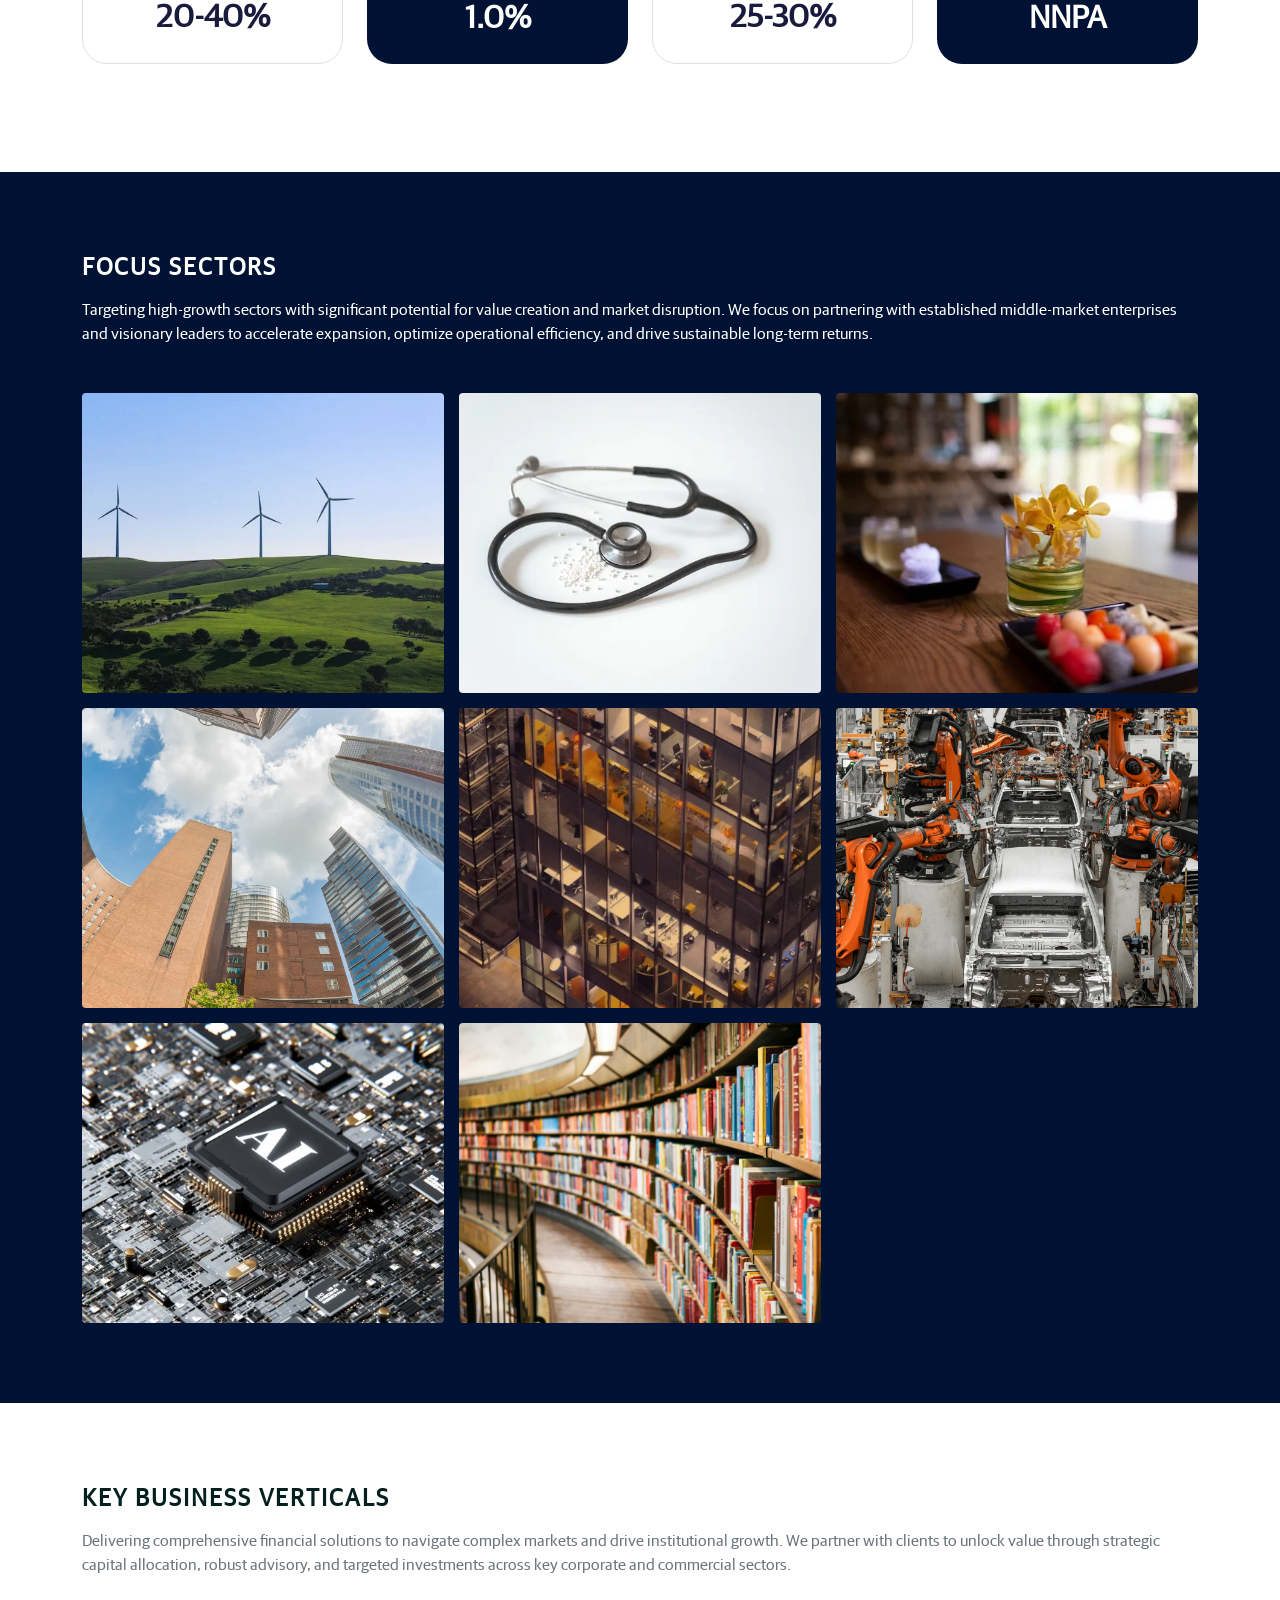
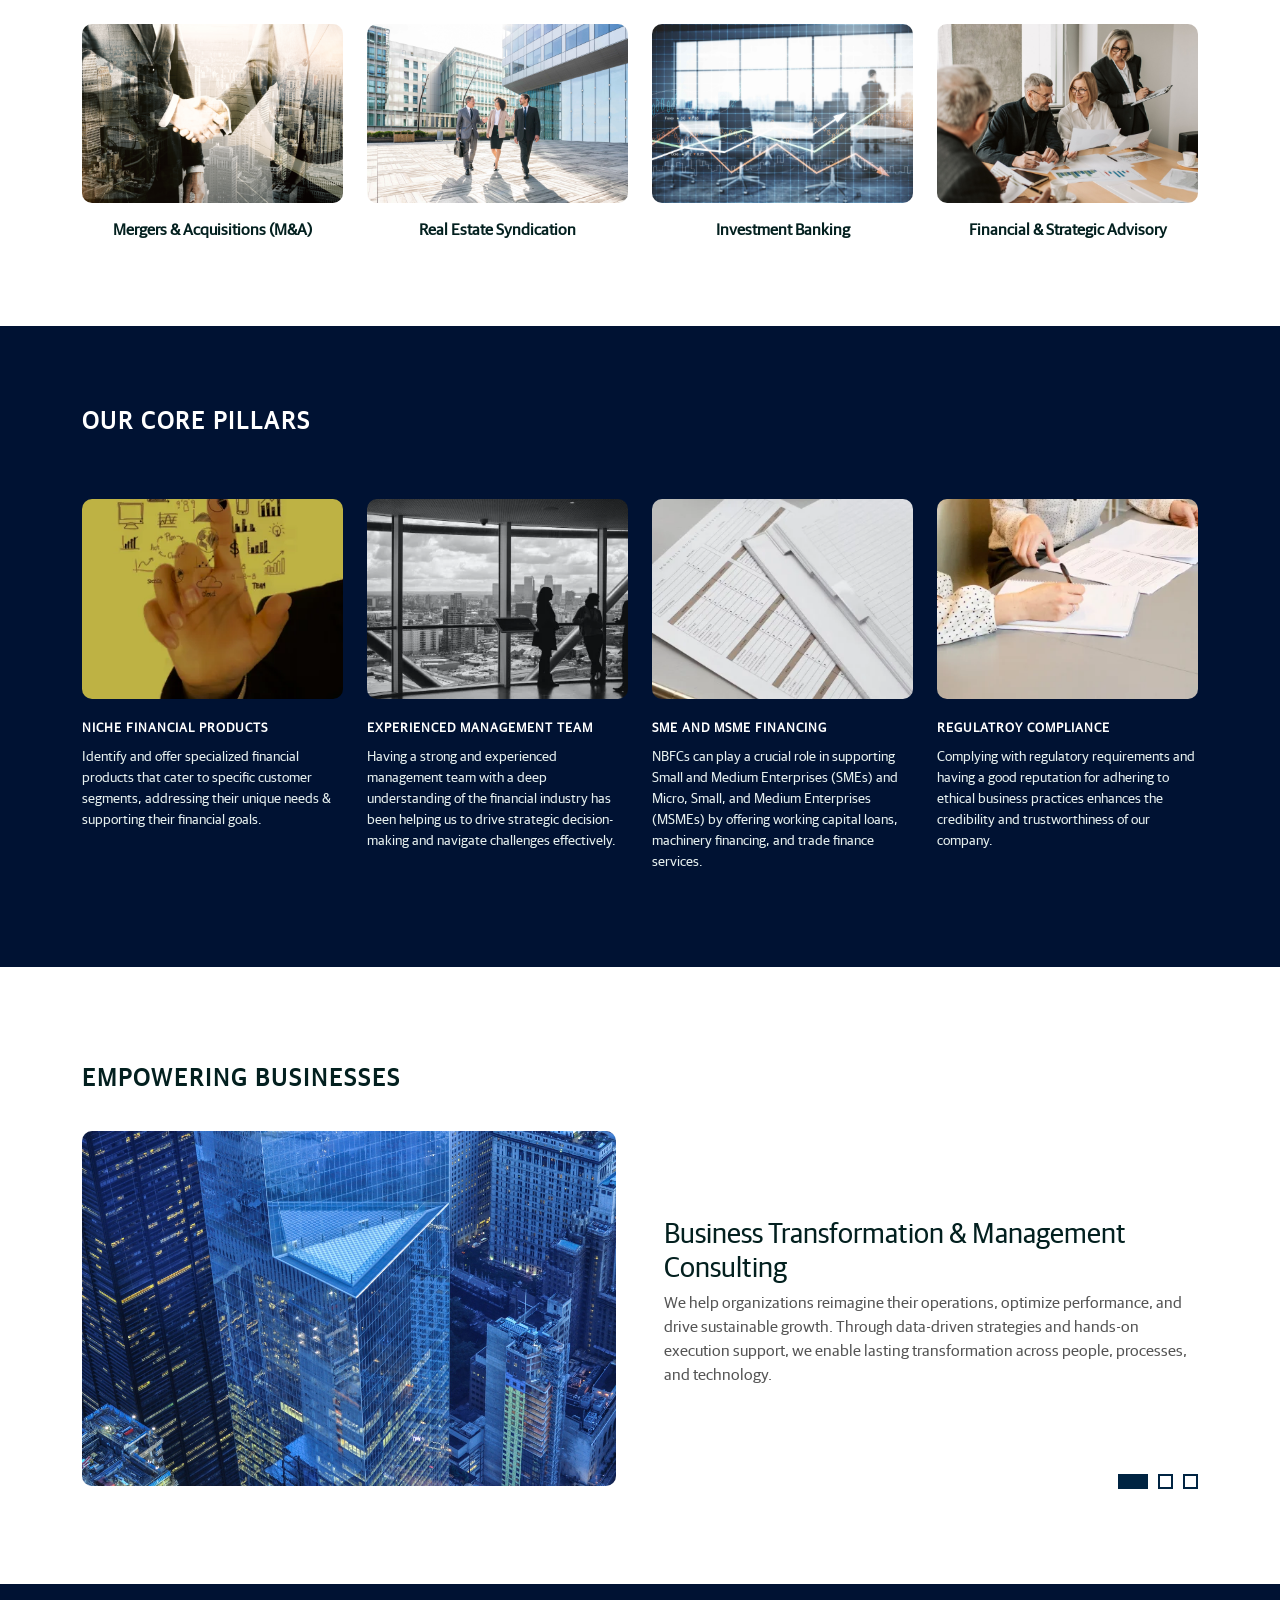
==== commit e36c239b: "logo changed" ====
--- a/index.html
+++ b/index.html
@@ -155,7 +155,7 @@
     <div class="container-fluid sticky-top px-md-5 mobile-nav">
         <div class="container-fluid px-md-5">
             <nav class="navbar navbar-expand-lg navbar-light">
-                <img src="./banner/cifls-logo-light.svg" alt="" class="img-fluid" style="height: 4rem;">
+                <img src="./banner/logo/group.png" alt="" class="img-fluid head-log">
                 <!-- <a href="index.html" class="navbar-brand" style="visibility: hidden;">
                     <h1>iSTUDIO</h1>
                 </a> -->
@@ -238,7 +238,7 @@
 
         <div class="container-fluid py-5 position-relative hero-content text-white mt-9">
             <div class="row g-5 align-items-center mb-5">
-                <div class="col-lg-12 pt-5">
+                <div class="col-lg-12">
                     <!-- <h1 class="display-1 mb-4 animated slideInRight text-white text-center pt-5">Empowering Growth with Financial Solutions</h1> -->
                     <div id="tonta" class="display-1 text-center text-white pt-5"></div>
                 </div>
@@ -248,7 +248,7 @@
 
     <script>
 
-        var string = "Empowering Growth with Financial Solutions"; /* type your text here */
+        var string = "Empowering Growth With Financial Solutions"; /* type your text here */
         var array = string.split("");
         var timer;
 
@@ -1127,7 +1127,7 @@
         <div class="container py-5">
             <div class="row g-5">
                 <div class="col-md-6 col-lg-4 wow text-center text-md-start fadeIn" data-wow-delay="0.1s">
-                    <img src="./banner/cifls-logo-light.svg" alt="" style="height: 6rem;">
+                    <img src="./banner/logo/group.png" alt="" style="height: 8rem; border-radius: 1rem;">
                     <a href="index.html" class="d-inline-block mb-3 d-none">
                         <h1 class="text-white">iSTUDIO</h1>
                     </a>
--- a/css/style.css
+++ b/css/style.css
@@ -74,8 +74,14 @@
     transition: .5s;
 }
 
+.head-log{
+    height: 5rem; 
+    border-radius: 1rem 1rem 1rem 1rem;
+}
+
 .navbar {
-    padding: 15px 0;
+    padding-top: 10px;
+    padding-bottom: 10px;
     font-family: "Space Grotesk", sans-serif;
     font-size: 18px;
 }
@@ -143,6 +149,42 @@
 
 
 /*** Hero Header ***/
+
+.returns-section {
+        background-color: #001233; /* Deep navy blue background */
+        color: #ffffff;
+        font-family: 'Montserrat', sans-serif; /* Recommended font for this style */
+    }
+
+    .display-title {
+        font-weight: 400;
+        letter-spacing: 4px;
+        line-height: 1.3;
+        font-size: 1.8rem;
+        text-transform: uppercase;
+        /* width: 620px; */
+    }
+
+    .accent-line {
+        width: 100%;
+        height: 1px;
+        background-color: rgba(255, 255, 255, 0.5);
+        margin-top: 30px;
+    }
+
+    .description-text p {
+        font-size: 18px;
+        line-height: 1.6;
+        font-weight: 300;
+        color: rgba(255, 255, 255, 0.9);
+    }
+
+    @media (max-width: 991px) {
+        .display-title {
+            font-size: 1.8rem;
+        }
+    }
+
 .hero-header {
     margin-top: -100px;
     padding-top: 150px;
